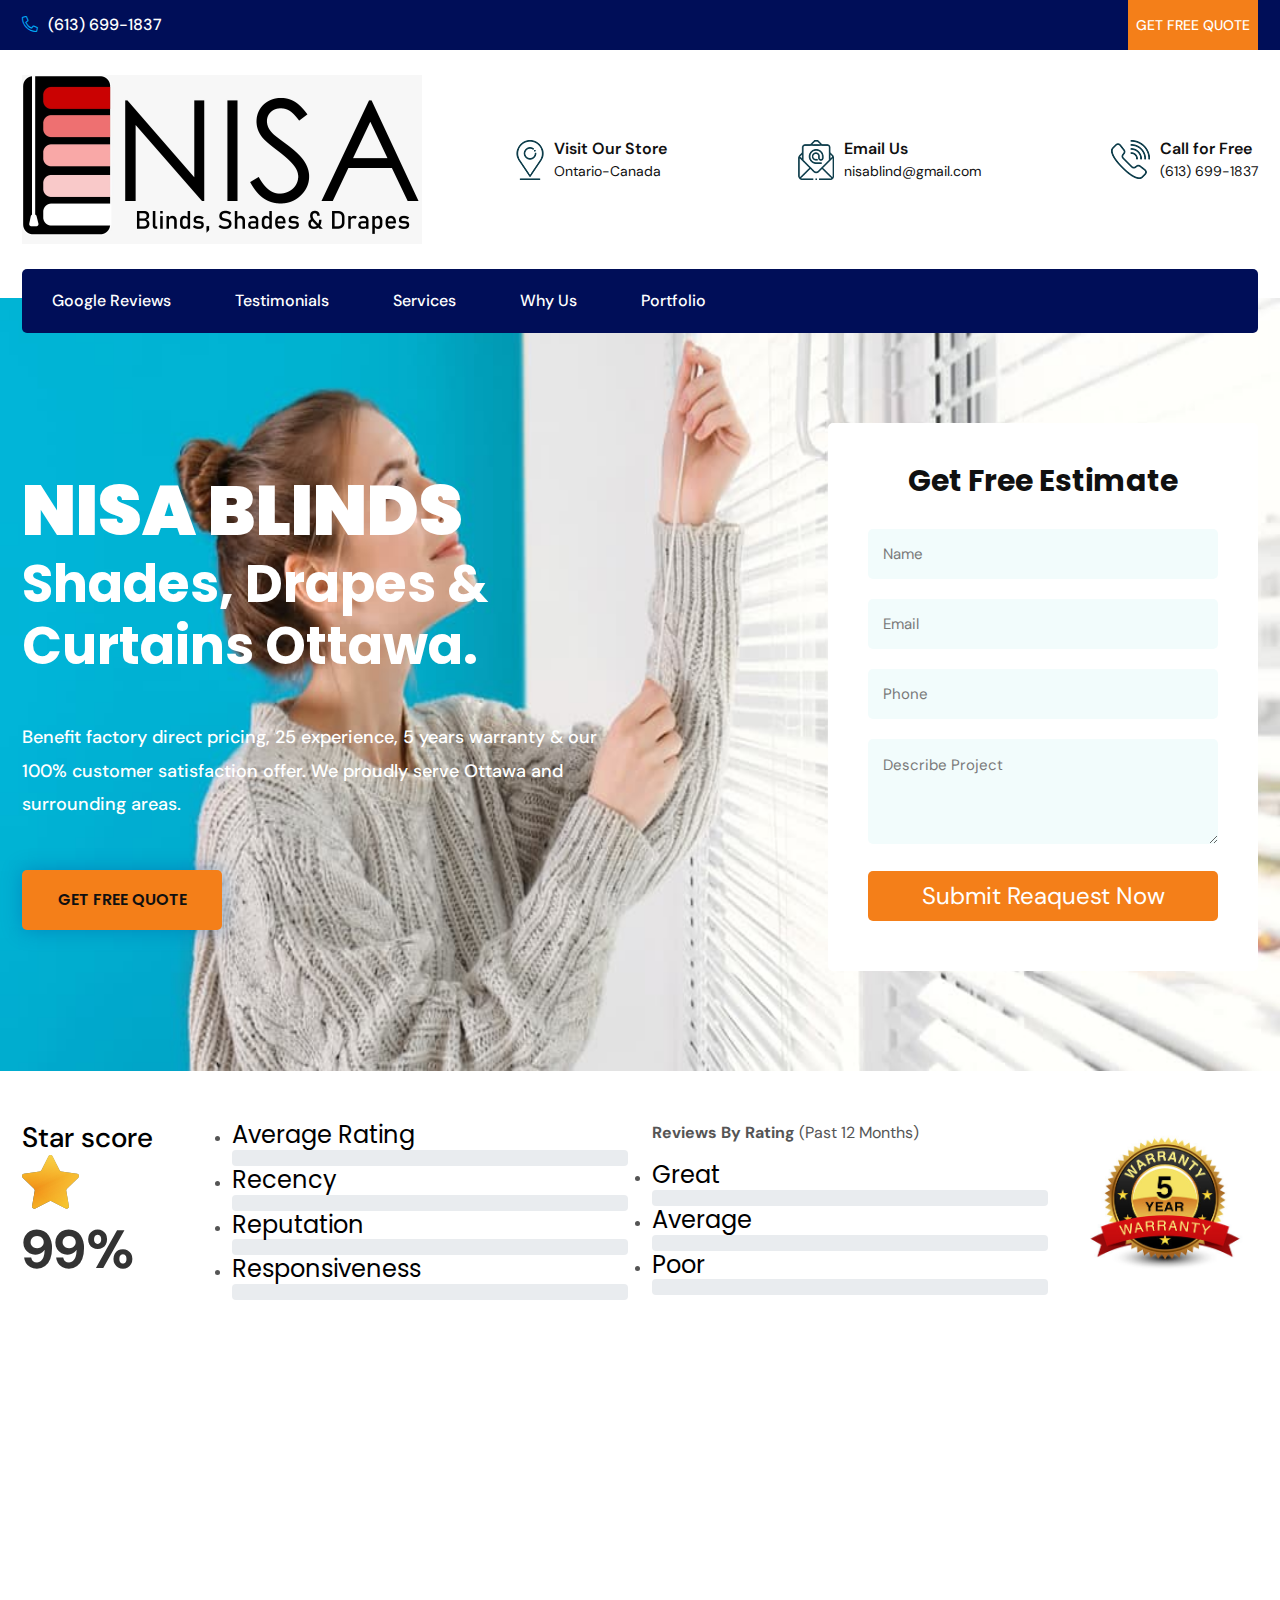
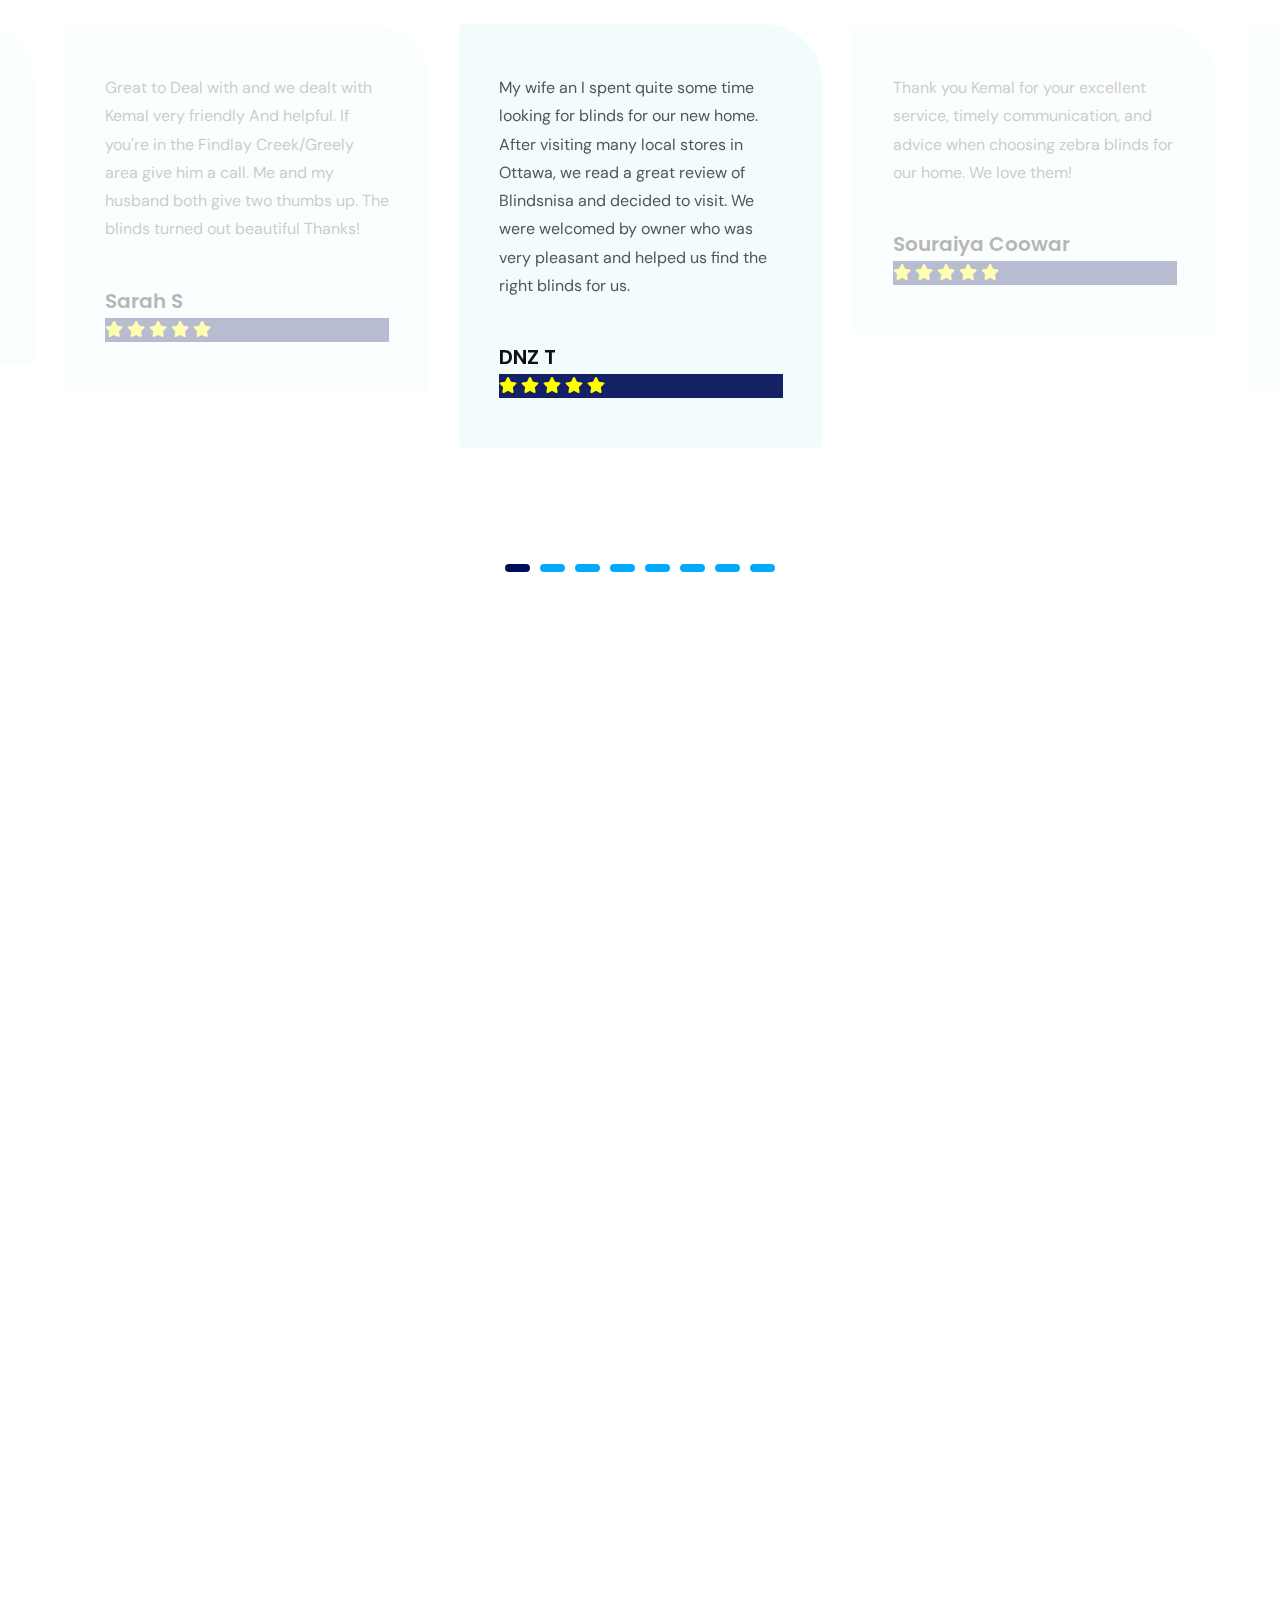
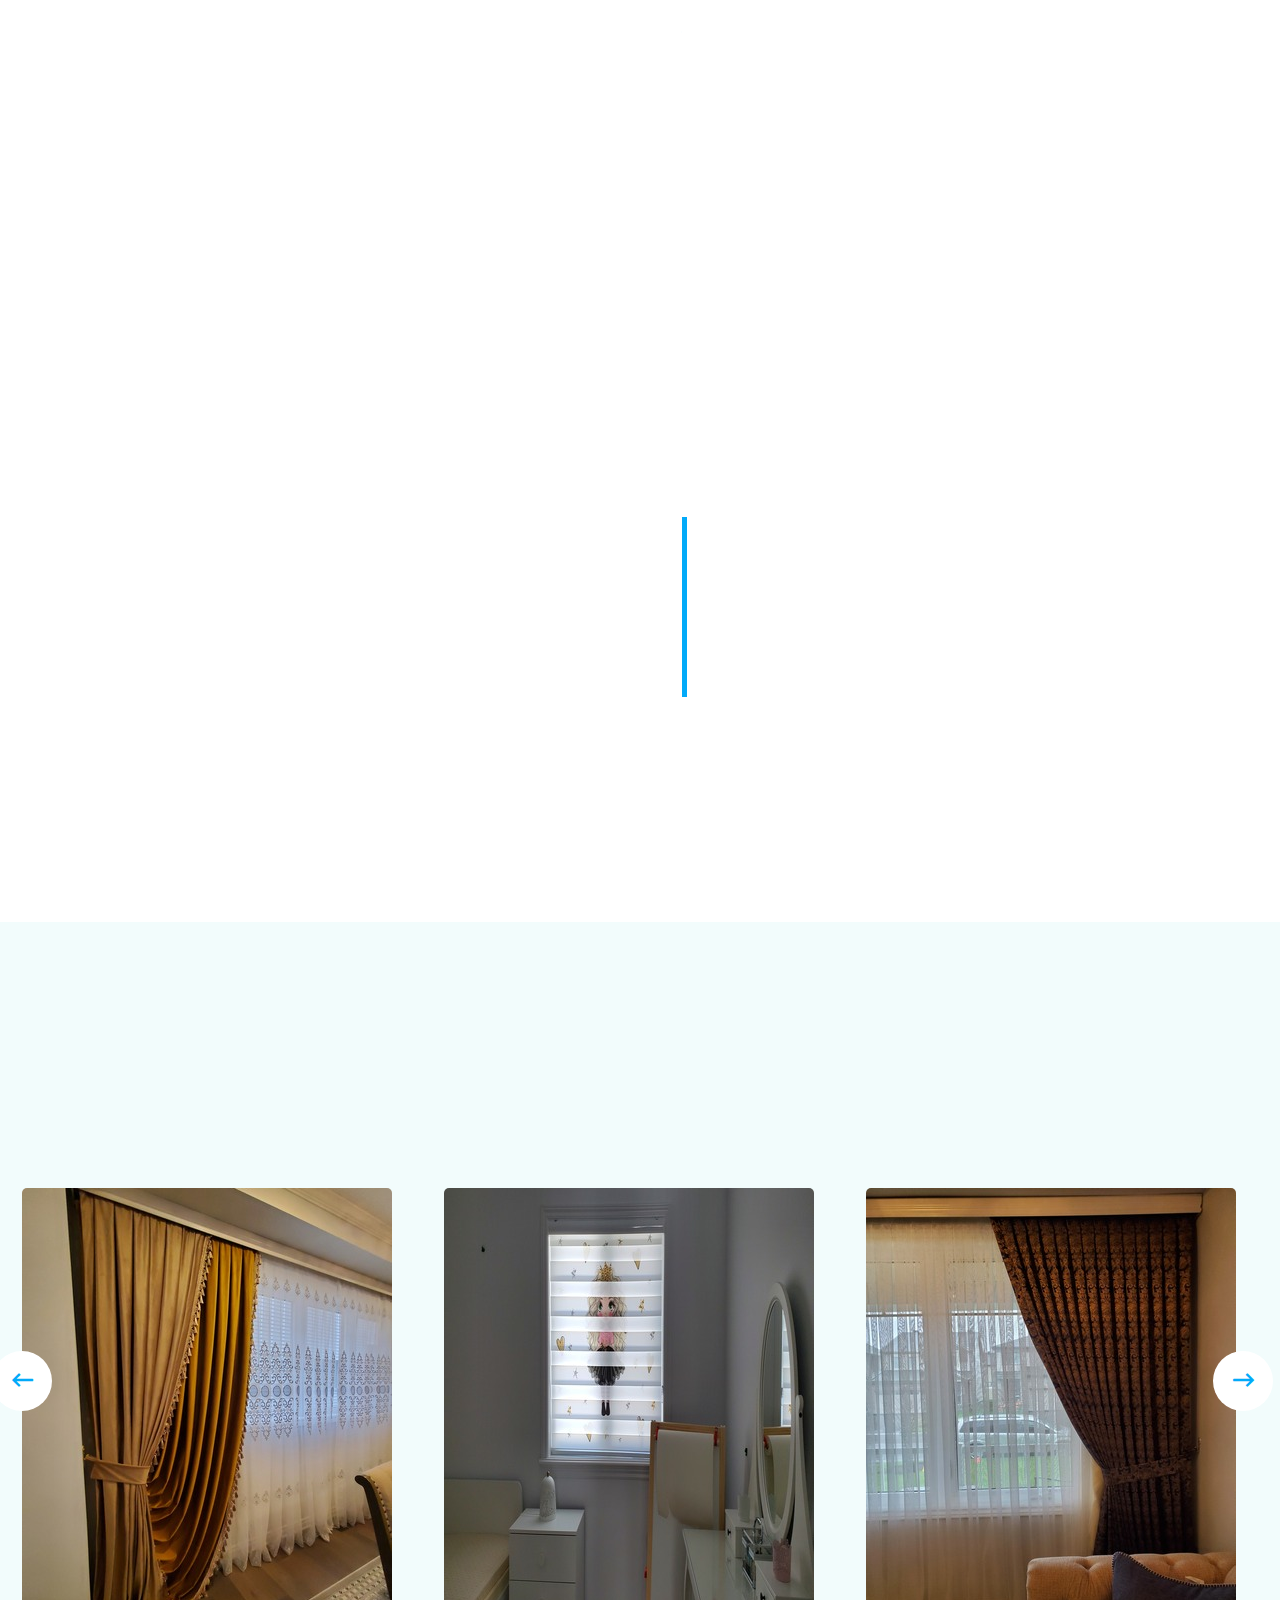
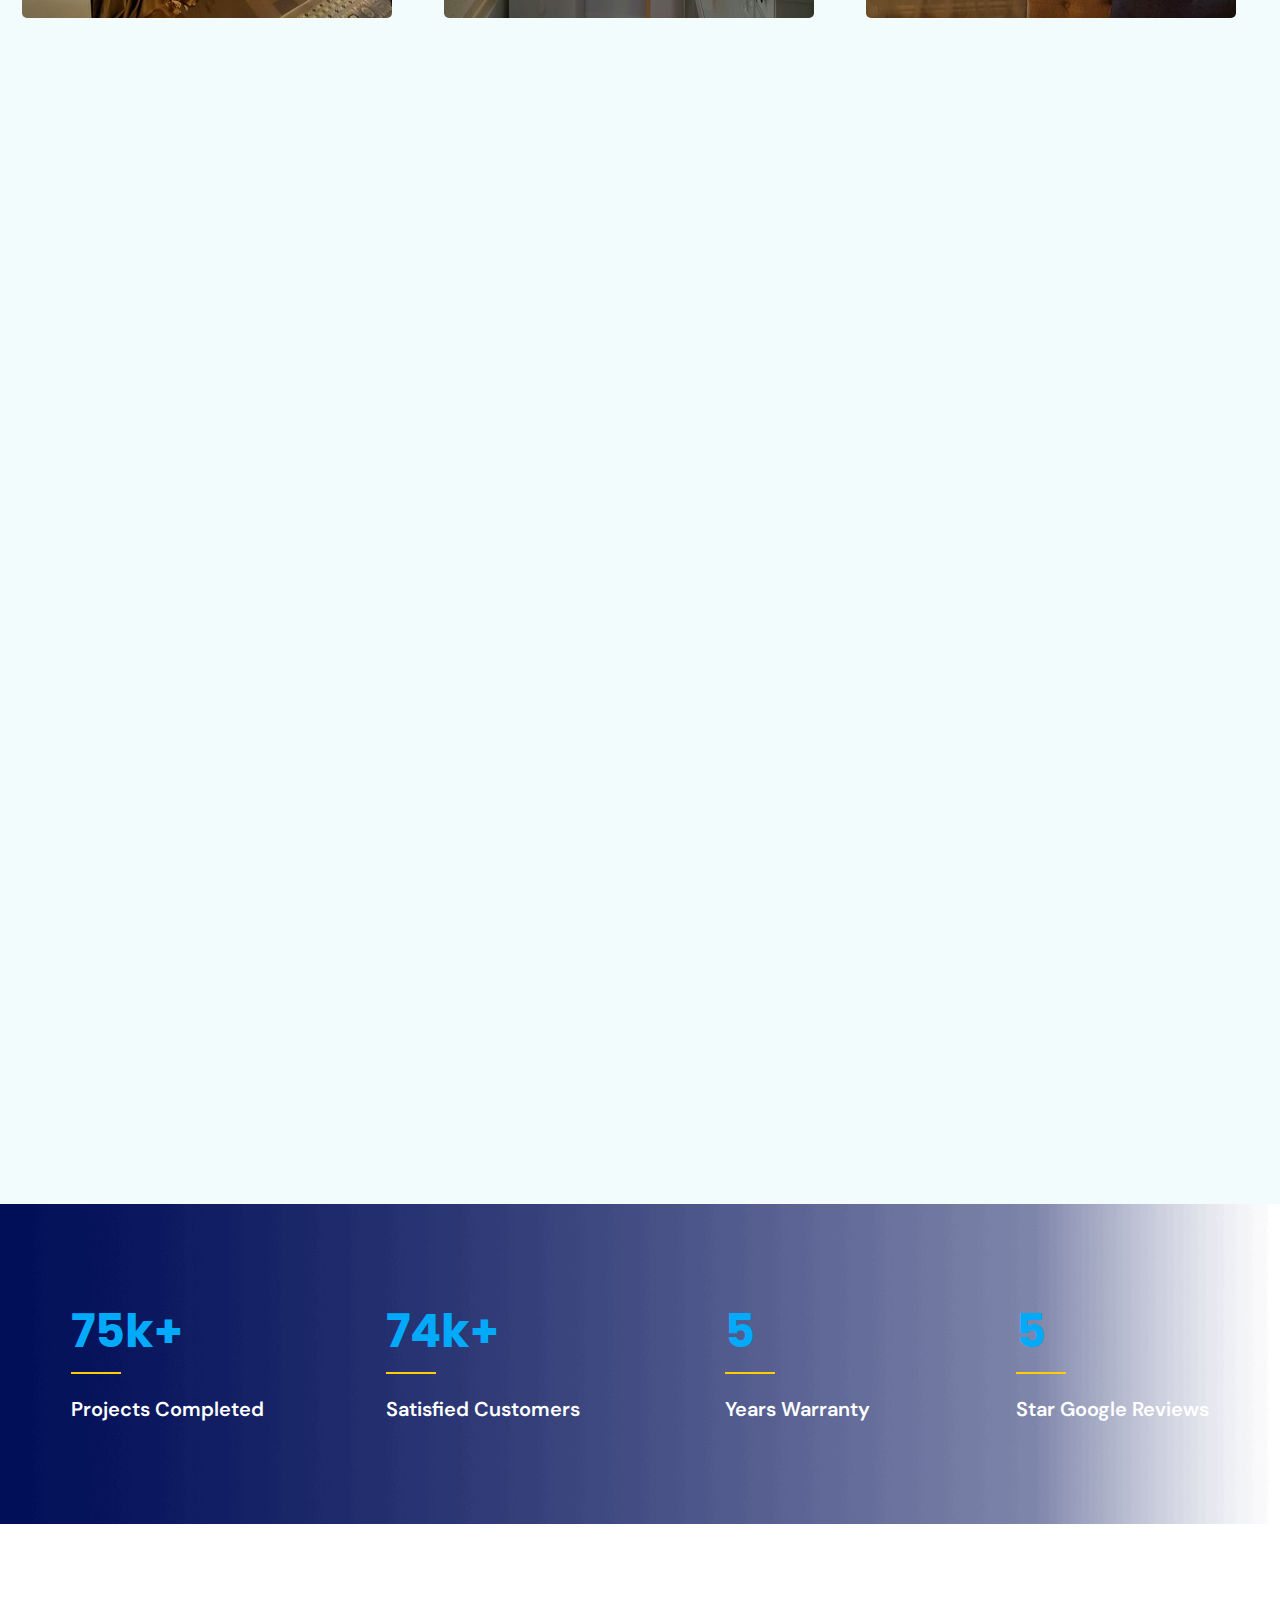
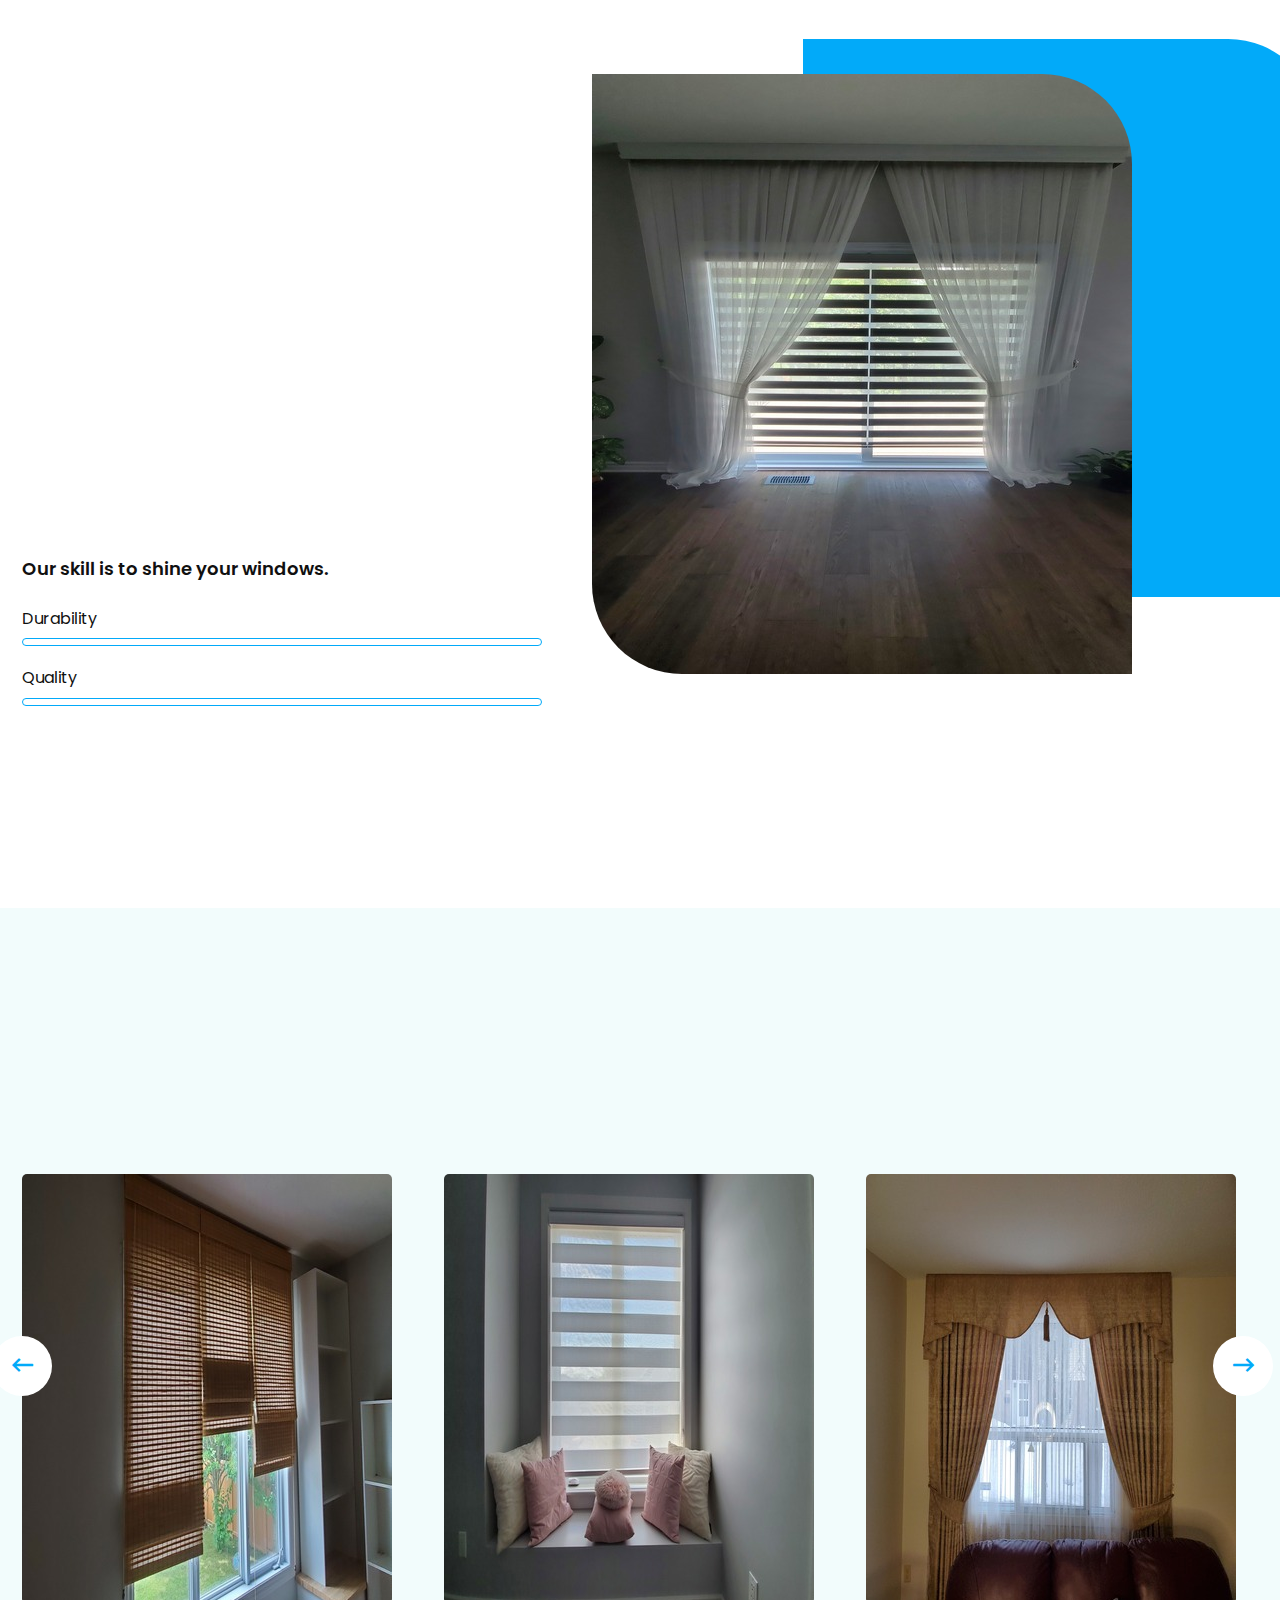
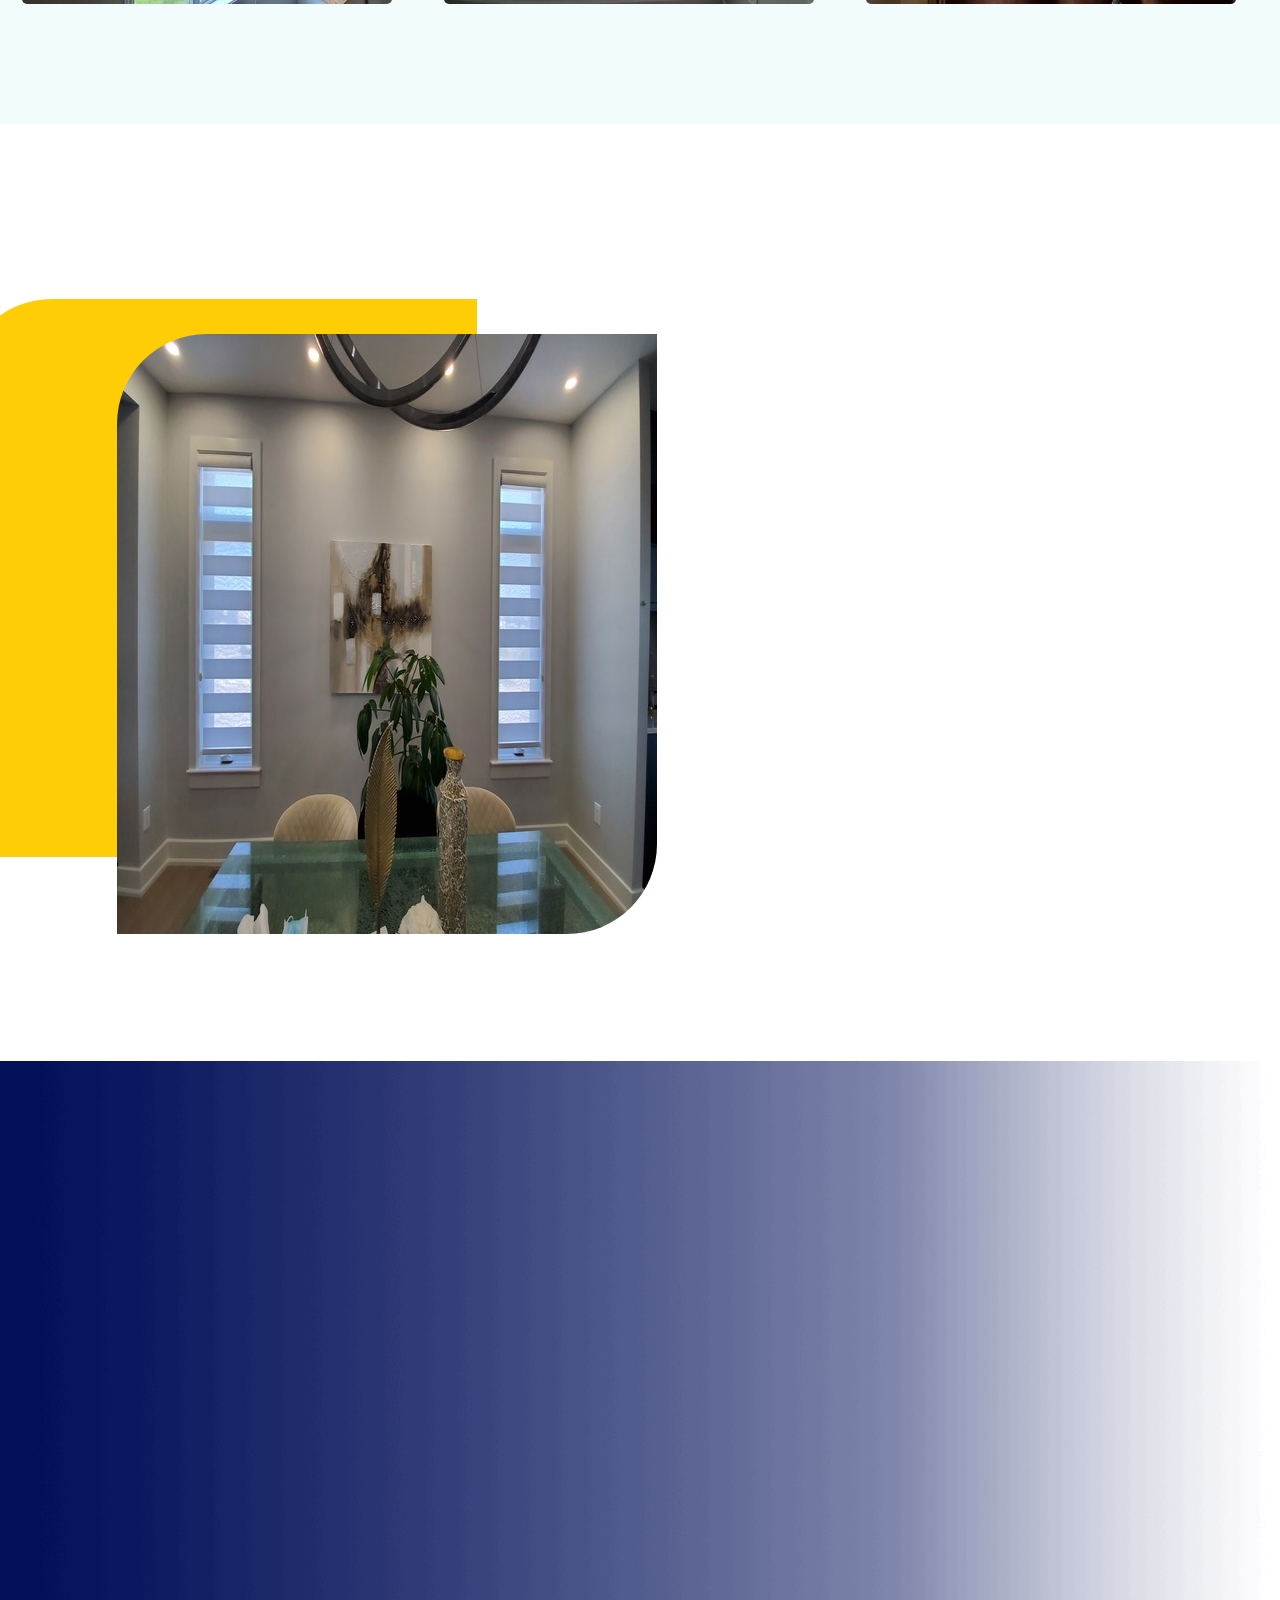
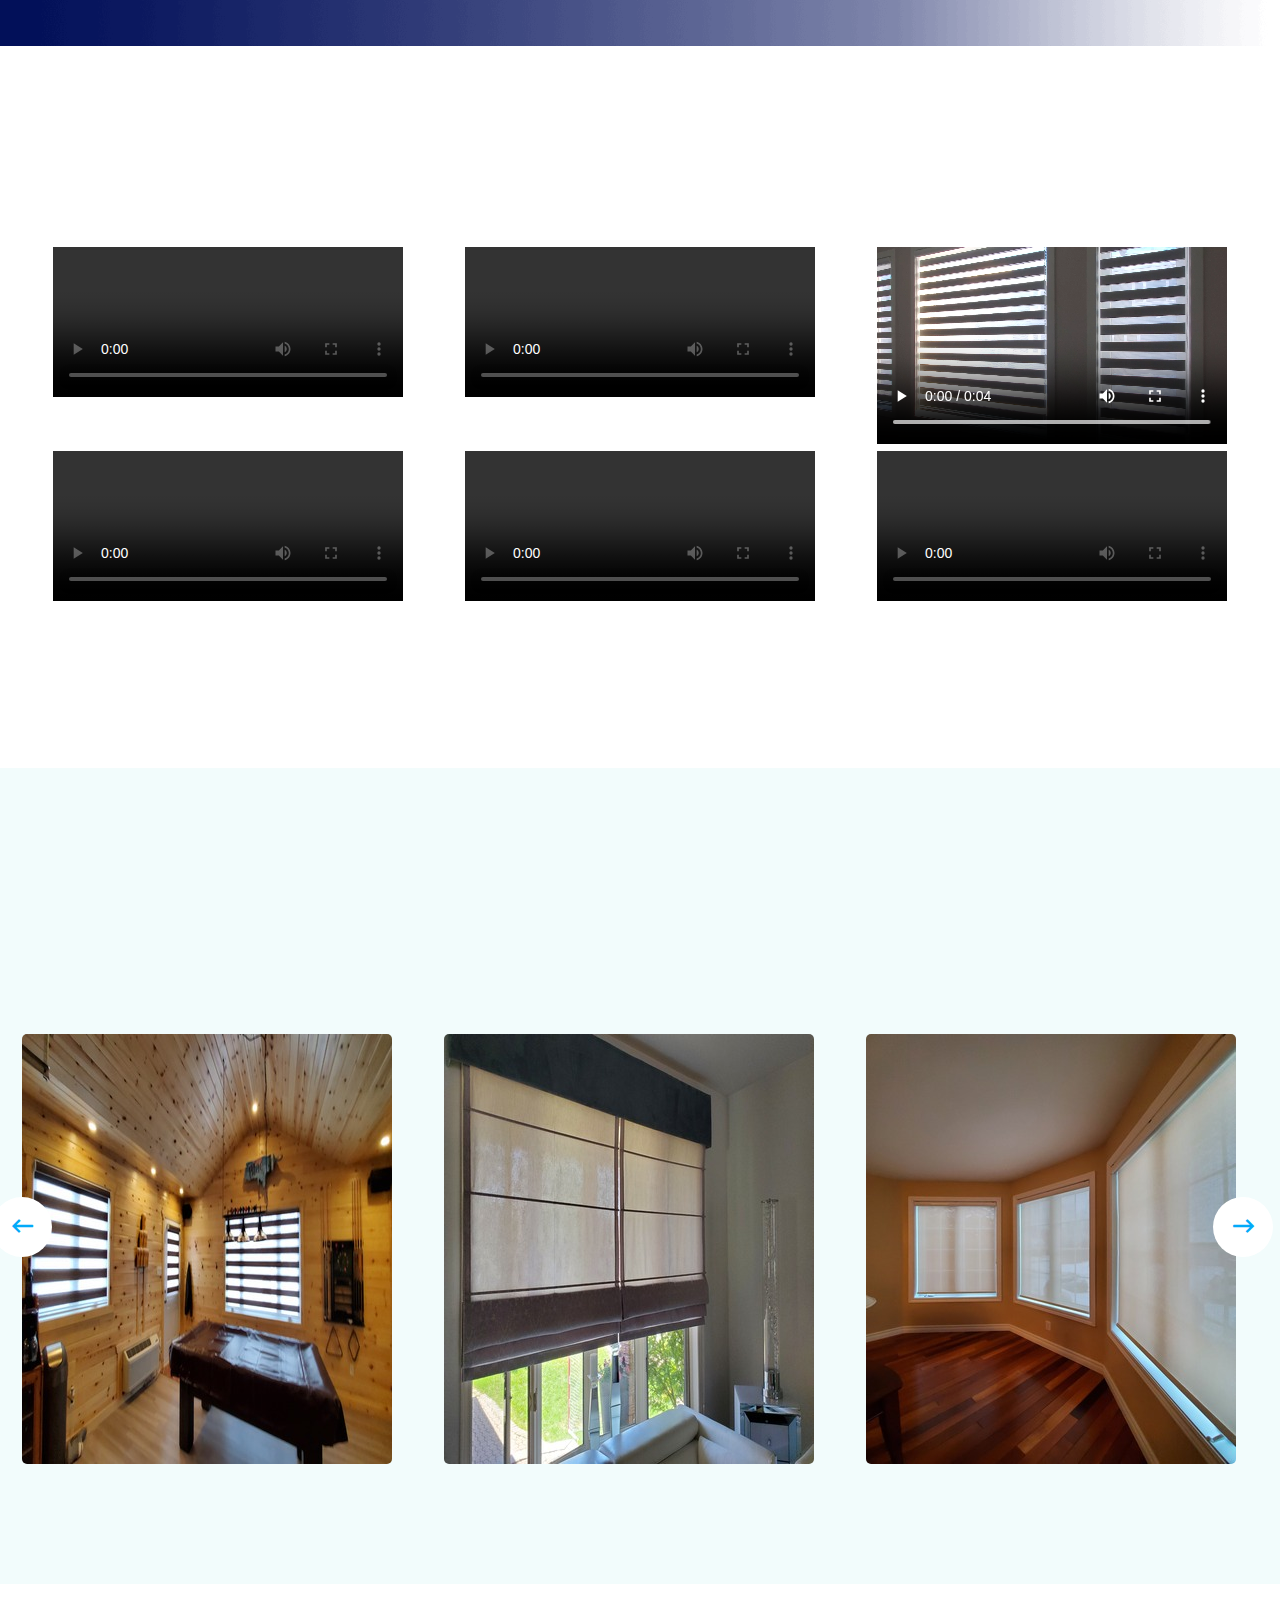
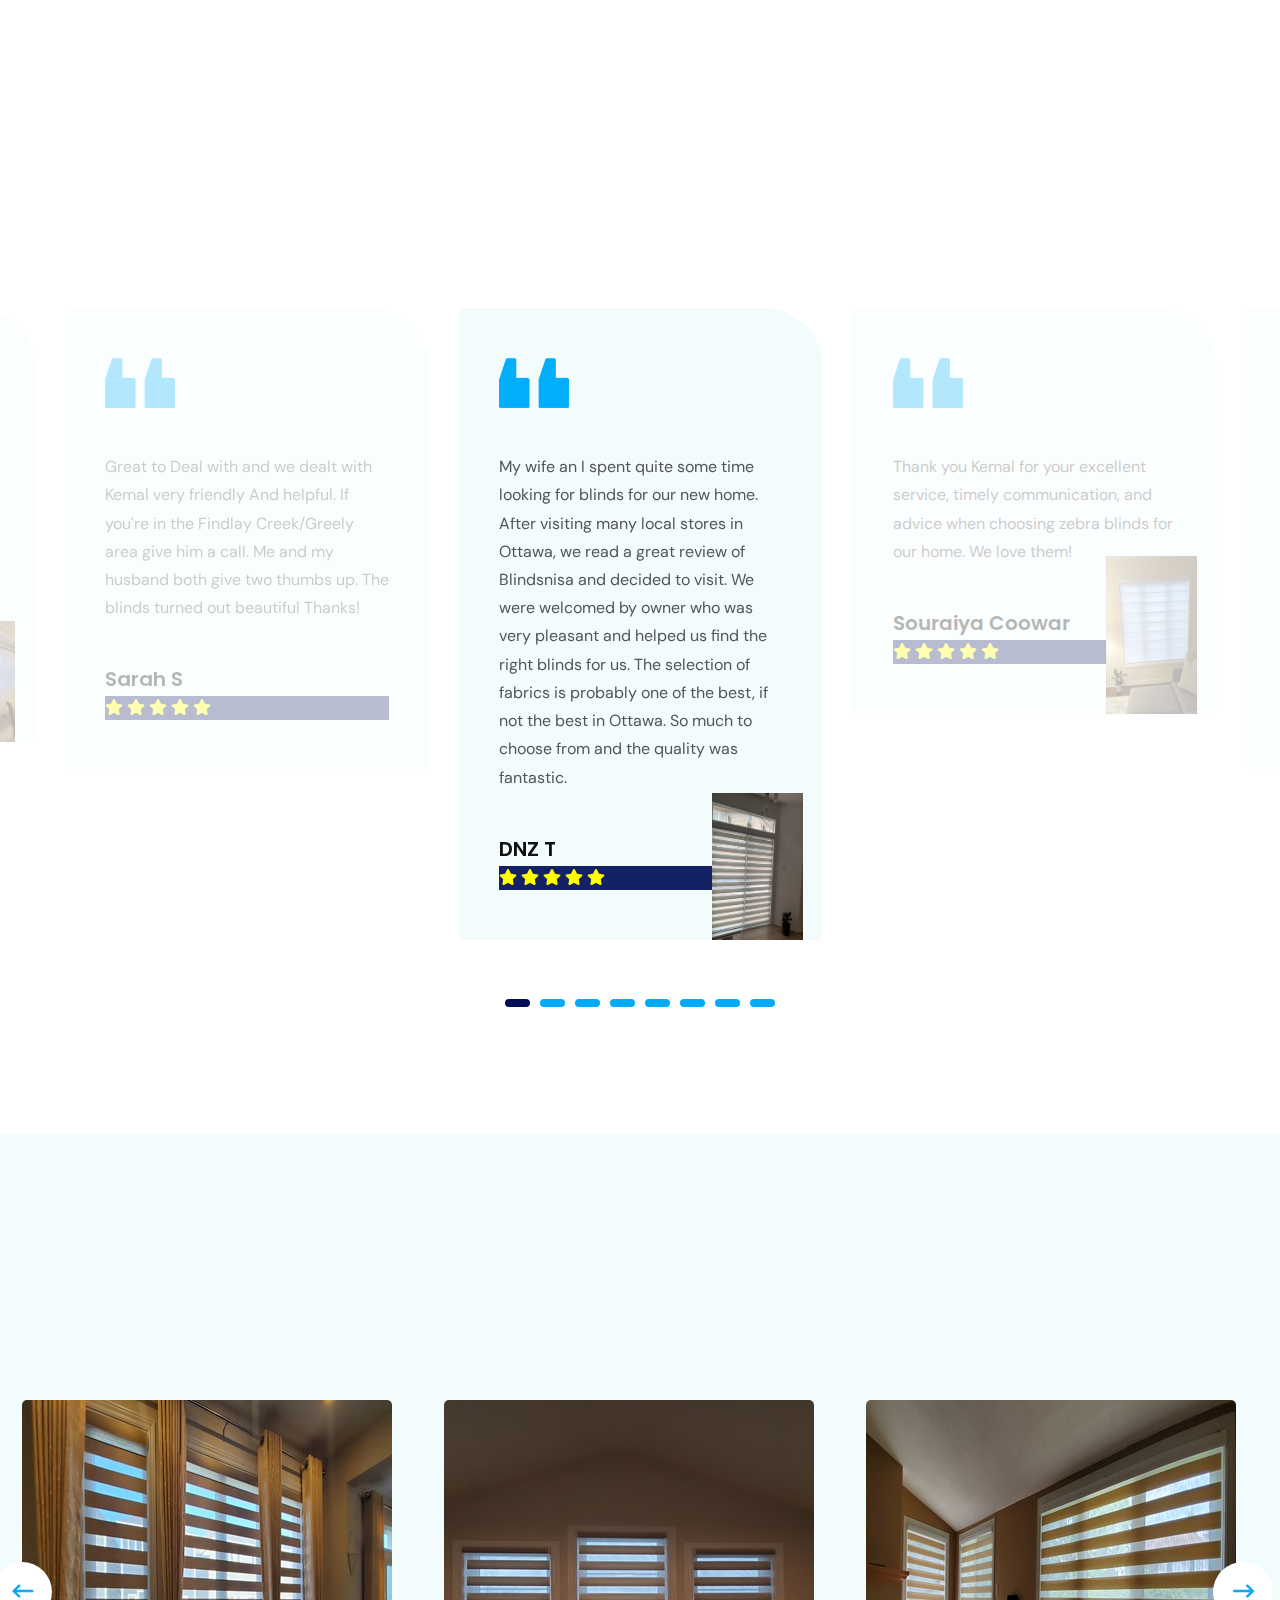
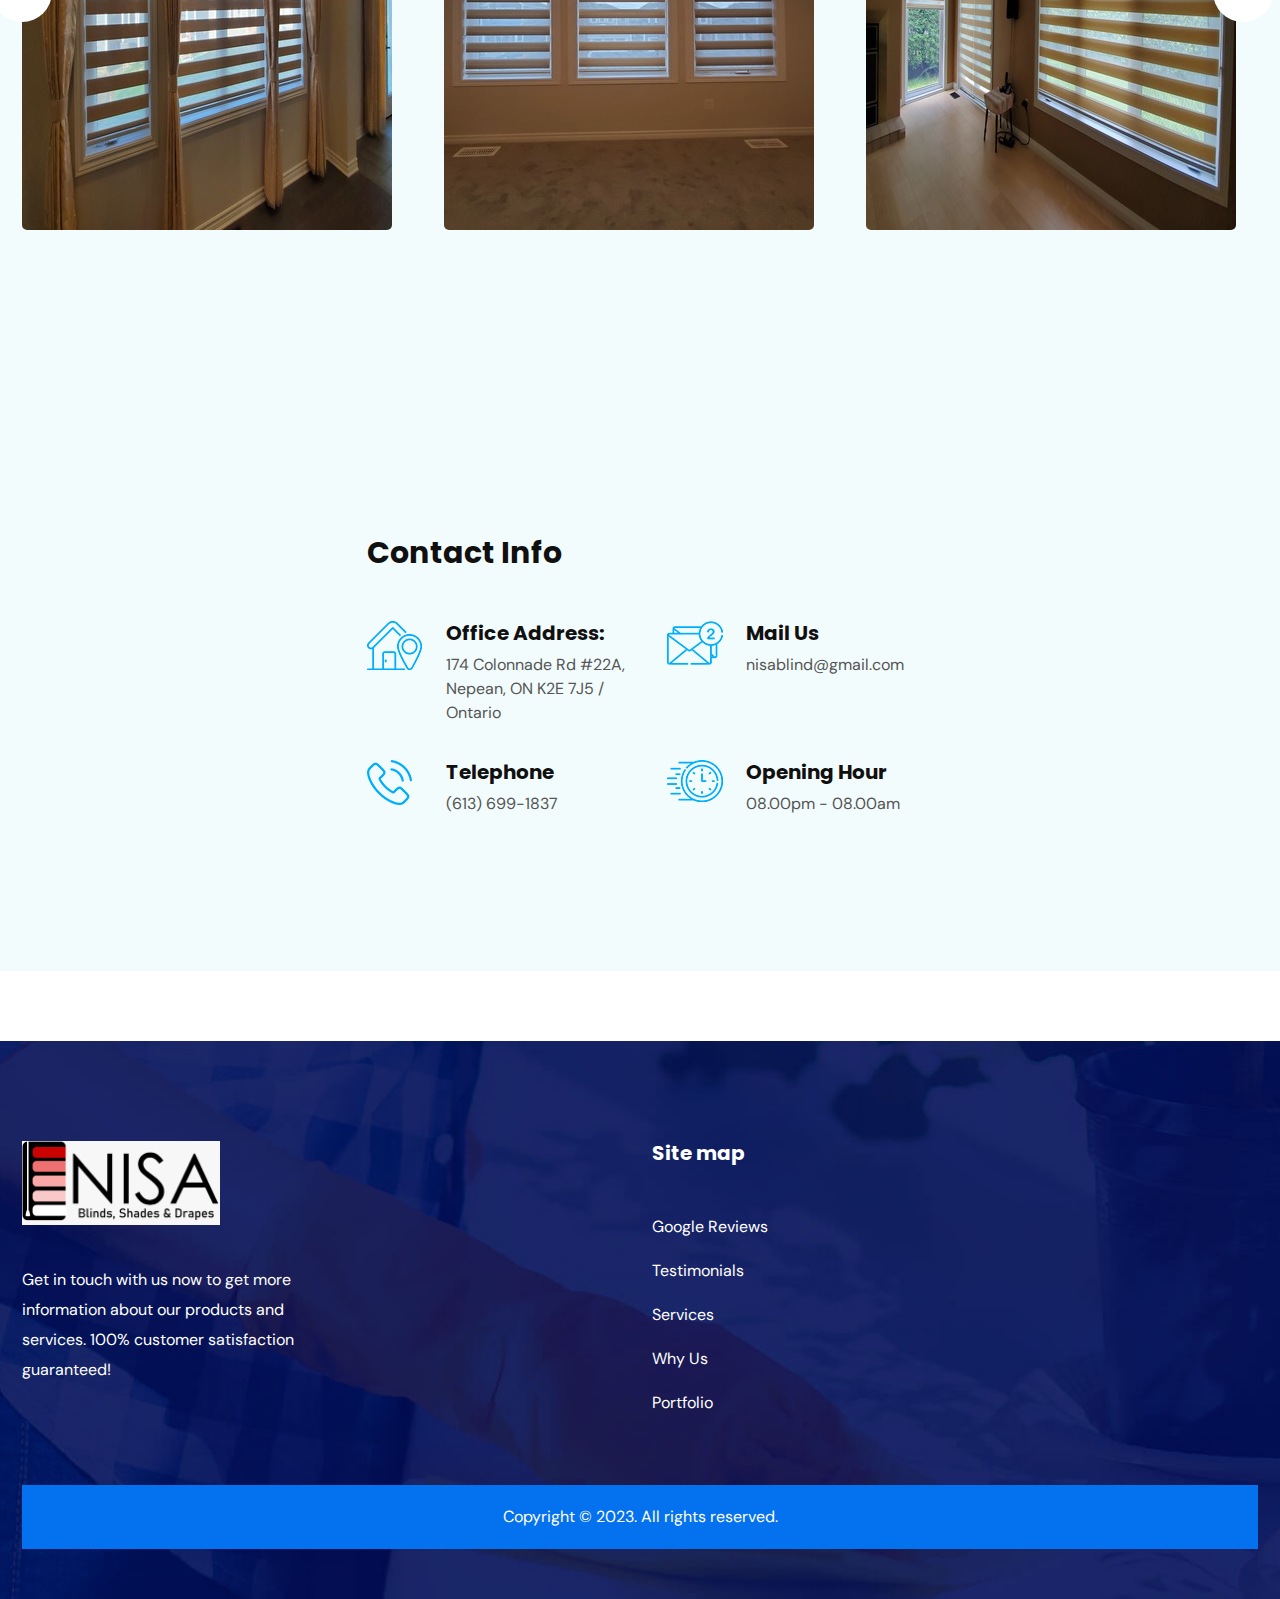
==== index.html @ 39527b79 "first commit" ====
<!DOCTYPE html>
<html lang="en">
  <head>
    <meta charset="UTF-8" />
    <title>Nisa Blinds</title>
    <meta name="nisablinds" content="nisablinds" />
    <meta
      name="keywords"
      content="	"
    />
    <meta name="author" content="nisablinds" />
    <link
      rel="shortcut icon"
      href="assets/img/logo/ficon.png"
      type="image/x-icon"
    />
    <!-- Mobile Specific Meta -->
    <meta name="viewport" content="width=device-width, initial-scale=1" />

    <link rel="stylesheet" href="assets/css/bootstrap.min.css" />
    <link rel="stylesheet" href="assets/css/fontawesome-all.css" />
    <link rel="stylesheet" href="assets/css/animate.css" />
    <link rel="stylesheet" href="assets/css/video.min.css" />
    <link rel="stylesheet" href="assets/css/slick.css" />
    <link rel="stylesheet" href="assets/css/slick-theme.css" />
    <link rel="stylesheet" href="assets/css/reset.css" />
    <link rel="stylesheet" href="assets/css/style.css" />

    <script type="text/javascript"
        src="https://cdn.jsdelivr.net/npm/@emailjs/browser@3/dist/email.min.js">
    </script>
    <script type="text/javascript">
      (function(){
      emailjs.init("AAQuPSQH9V4IueMlm");
        })();
    </script>

    <!--Start of Tawk.to Script-->
<script type="text/javascript">
  var Tawk_API=Tawk_API||{}, Tawk_LoadStart=new Date();
  (function(){
  var s1=document.createElement("script"),s0=document.getElementsByTagName("script")[0];
  s1.async=true;
  s1.src='https://embed.tawk.to/63dd4071c2f1ac1e20314737/1goc47fbc';
  s1.charset='UTF-8';
  s1.setAttribute('crossorigin','*');
  s0.parentNode.insertBefore(s1,s0);
  })();
  </script>
  <!--End of Tawk.to Script-->


  </head>
  <body>
    <div id="preloader"></div>
    <div class="up">
      <a href="#" class="scrollup text-center"
        ><i class="fas fa-chevron-up"></i
      ></a>
    </div>
    <!-- Start of header section
	============================================= -->
    <header id="clinox-header" class="clinox-header-section header-style-one">
      <div class="clinox-header-top-wrap">
        <div class="container">
          <div
            class="clinox-header-top-content d-flex align-items-center justify-content-between"
          >
            <div class="top-info ul-li">
              <ul>
                <li><i class="fal fa-phone-alt"></i>(613) 699-1837</li>
              </ul>
            </div>
            <div class="top-social-btn d-flex align-items-center">
              <div class="top-social ul-li"></div>
              <div class="top-btn">
                <a
                  class="d-flex justify-content-center align-items-center"
                  data-bs-toggle="modal"
                  data-bs-target="#exampleModal"
                  >GET FREE QUOTE</a
                >
              </div>
            </div>
          </div>
        </div>
      </div>
      <div class="clinox-header-logo-cta">
        <div class="container">
          <div class="clinox-header-logo-cta-content d-flex">
            <div class="brand-logo">
              <a href="#"><img src="assets/img/image/nisa.jpg" style="width: 25rem;" alt="" /></a>
            </div>
            <div class="header-cta-wrapper d-flex justify-content-between">
              <div
                class="header-info-item d-flex align-items-center position-relative"
              >
                <div class="hd-item-icon">
                  <img src="assets/img/icon/pin.png" alt="" />
                </div>
                <div class="hd-item-meta">
                  <label>Visit Our Store </label>
                  <span>Ontario-Canada</span>
                </div>
              </div>
              <div
                class="header-info-item d-flex align-items-center position-relative"
              >
                <div class="hd-item-icon">
                  <img src="assets/img/icon/mail.png" alt="" />
                </div>
                <div class="hd-item-meta">
                  <label>Email Us</label>
                  <span>nisablind@gmail.com</span>
                </div>
              </div>
              <div
                class="header-info-item d-flex align-items-center position-relative"
              >
                <div class="hd-item-icon">
                  <img src="assets/img/icon/call.png" alt="" />
                </div>
                <div class="hd-item-meta">
                  <label>Call for Free</label>
                  <span>(613) 699-1837</span>
                </div>
              </div>
            </div>
          </div>
        </div>
      </div>
      <div class="header-navigation-content-wrapper">
        <div class="container">
          <div
            class="header-navigation-content align-items-center d-flex justify-content-between"
          >
            <div class="sticky-brand-logo">
              <a href="#"><img src="assets/img/image/nisa.jpg" alt="" /></a>
            </div>
            <nav class="main-navigation clearfix ul-li">
              <ul id="main-nav" class="nav navbar-nav clearfix">
                <li><a href="#clinox-testimonial-2">Google Reviews</a></li>
                <li class="">
                  <a href="#clinox-testimonial-2">Testimonials</a>
                </li>
                <li class="">
                  <a href="#clinox-feature">Services</a>
                </li>
                <li class="">
                  <a href="#clinox-why-choose">Why Us</a>
                </li>
                <li class="">
                  <a href="#clinox-team">Portfolio</a>
                </li>
              </ul>
            </nav>
          </div>
        </div>
      </div>
      <div class="mobile_menu">
        <div class="mobile_menu_button open_mobile_menu">
          <i class="fal fa-bars"></i>
        </div>
        <div class="mobile_menu_wrap">
          <div class="mobile_menu_overlay open_mobile_menu"></div>
          <div class="mobile_menu_content">
            <div class="mobile_menu_close open_mobile_menu">
              <i class="fal fa-times"></i>
            </div>
            <div class="m-brand-logo">
              <a href="#"><img src="assets/img/image/nisa.jpg" alt="" /></a>
            </div>
            <nav class="mobile-main-navigation clearfix ul-li">
              <ul id="m-main-nav" class="nav navbar-nav clearfix">
                <li class="dropdown">
                  <a href="#clinox-testimonial-2">Google Reviews</a>
                </li>
                <li><a href="#clinox-testimonial-2">Testimonials</a></li>
                <li class="">
                  <a href="#clinox-feature">Services</a>
                </li>
                <li class="">
                  <a href="#clinox-why-choose">Why Us</a>
                </li>
                <li class="">
                  <a href="#clinox-team">Portfolio</a>
                </li>
              </ul>
            </nav>
          </div>
        </div>
        <!-- /Mobile-Menu -->
      </div>
    </header>
    <!-- Search PopUp -->
    <div class="search-popup">
      <button class="close-search style-two">
        <span class="fal fa-times"></span>
      </button>
      <button class="close-search"><span class="fa fa-arrow-up"></span></button>
      <form method="post" action="blog.html">
        <div class="form-group">
          <input
            type="search"
            name="search-field"
            value=""
            placeholder="Search Here"
            required=""
          />
          <button type="submit"><i class="fa fa-search"></i></button>
        </div>
      </form>
    </div>
    <!-- Off canvas Cart -->

    <!-- End of header section
	============================================= -->

    <!-- Start of Banner section
	============================================= -->
    <section
      id="clinox-banner"
      class="clinox-banner-section position-relative top-position"
      data-background=""
    >
      <div class="banner-shape position-absolute">
        <img src="assets/img/image/banner.jpg" alt="" />
      </div>
      <div class="container">
        <div class="banner-content position-relative">
          <div class="row align-items-center">
            <div class="col-lg-6">
              <div class="banner-text-wrapper" >
                <div class="clinox-section-title headline pera-content">
                  <span
                    class="sub-title wow fadeInUp"
                    data-wow-delay="400ms"
                    data-wow-duration="1500ms"
                  ></span>
                  <h1
                    class="wow fadeInUp"
                    data-wow-delay="0ms"
                    data-wow-duration="1500ms"
                  >
                    <strong class="text-uppercase" >Nisa Blinds</strong>
                    Shades, Drapes & Curtains Ottawa.
                  </h1>
                  <p
                    class="wow fadeInUp"
                    data-wow-delay="800ms"
                    data-wow-duration="1500ms"
                  >
                    Benefit factory direct pricing, 25 experience, 5 years
                    warranty & our 100% customer satisfaction offer. We proudly
                    serve Ottawa and surrounding areas.
                  </p>
                </div>
                <div
                  class="banner-btn-wrapper d-flex align-items-center wow fadeInUp"
                  data-wow-delay="1000ms"
                  data-wow-duration="1500ms"
                >
                  <div class="banner-btn">
                    <a
                      class="d-flex justify-content-center align-items-center"
                      data-bs-toggle="modal"
                      data-bs-target="#exampleModal"
                      ><span>GET FREE QUOTE</span></a
                    >
                  </div>
                </div>
              </div>
            </div>
            <div class="col-lg-6">
              <div
                class="banner-form-wrapper headline wow fadeInRight"
              
              >
                <h3>Get Free Estimate</h3>
                <form  id="contactForm" onsubmit="return sendMail()">
                  <input id="name" type="text" name="name" placeholder="Name" required />
                  <input
                    id="email"
                    type="text"
                    name="email"
                    placeholder="Email"
                    required
                  />
                  <input
                    id="phone"
                    type="text"
                    name="phone"
                    placeholder="Phone"
                    required
                  />
                  <textarea
                    id="message"
                    name="message"
                    placeholder="Describe Project"
                  ></textarea>
                  <button type="submit">Submit Reaquest Now</button>
                </form>
              </div>
            </div>
          </div>
        </div>
      </div>
    </section>
    <!-- End of Banner section
	============================================= -->

  <!-- Star Score -->
	<!-- ============================================= -->
  <section id="trust">
    <div class="container mt-50 ">
        <div class="section__content">
            <div class="row">
                <div class="star__score col-md-2">
                    <h3 class="score__title">Star score</h3>
                    <div class="score__block">
                        <div class="score__star">
                            <img width="57" height="54"
                                src="assets/img/icon/star__icon.svg"
                                alt=""
                               >
                        </div>
                        <div class="score__vale" style="font-weight: 800;
                        font-size: 54px;
                        color: #333"><span id="">99</span>%</div>
                    </div>
                </div>
                <div class="trust__list col-md-4 ">
                    <ul> 
                        <li>
                          <div class="skill-set-percent headline">
                            <h4>Average Rating </h4>
                            <div class="progress ">
                              <div class="progress-bar" data-percent="100"></div>
                            </div>
                          </div>
                        </li>
                        <li>
                          <div class="skill-set-percent headline">
                            <h4>Recency </h4>
                            <div class="progress">
                              <div class="progress-bar " data-percent="100"></div>
                            </div>
                          </div>
                        </li>
                        <li>
                            <div class="skill-set-percent headline">
                              <h4>Reputation </h4>
                              <div class="progress">
                                <div class="progress-bar " data-percent="100"></div>
                              </div>
                            </div>
                        </li>
                        <li>
                            <div class="skill-set-percent headline">
                              <h4>Responsiveness</h4>
                              <div class="progress">
                                <div class="progress-bar" data-percent="100"></div>
                              </div>
                            </div>
                        </li>
                    </ul>
                </div>
                <div class="trust__list col-md-4">
                    <div class="list__title">
                        <p><strong>Reviews By Rating</strong> (Past 12 Months)</p>
                    </div>
                    <ul>
                        <li>
                            <div class="skill-set-percent headline">
                              <h4>Great </h4>
                              <div class="progress">
                                <div class="progress-bar " data-percent="100"></div>
                              </div>
                            </div>
                        </li>
                        <li>
                            <div class="skill-set-percent headline">
                              <h4>Average</h4>
                              <div class="progress">
                                <div class="progress-bar " data-percent="20"></div>
                              </div>
                            </div>
                        </li>
                        <li>
                            <div class="skill-set-percent headline">
                              <h4>Poor </h4>
                              <div class="progress">
                                <div class="progress-bar " data-percent="2"></div>
                              </div>
                            </div>
                        </li>
                    </ul>
                </div>
                <div class="trust__verification col-md-2">
                    <img src="./assets/img/image/garnty.jpg" alt="">
                    
                </div>
            </div>
        </div>
</section>
  <!-- Star Score End -->
    <!-- Müşteri Yorumları  -->

    <!-- Start of Testimonial section
	============================================= -->
    <section id="clinox-testimonial-2" class="clinox-testimonial-section-2">
      <div
        class="clinox-section-title-2 text-center headline pera-content pr-text-in"
      >
        <h3 class="sub-title d-inline-block">
          <span class="pr-text-in_item1">
            <span class="pr-text-in_item2">
              <span class="pr-text-in_item3"> TESTIMONIALS </span>
            </span>
          </span>
        </h3>
        <h2>
          <span class="pr-text-in_item1">
            <span class="pr-text-in_item2">
              <span class="pr-text-in_item3">
                Read Reviews of Our Customers
              </span>
            </span>
          </span>
        </h2>
      </div>
      <div class="clinox-testimonial-content-2">
        <div class="clinox-testimonial-slider-2">
          <div class="slider-inner-item">
            <div class="testimonial-item-2">
              <div class="clinox-testimonial-item">
                <div class="inner-img-text-wrap position-relative">
                  <div class="inner-icon-text">
                    <div class="inner-text headline pera-content">
                      <p>
                        My wife an I spent quite some time looking for blinds for our new home. After visiting many local stores in Ottawa, we read a great review of Blindsnisa and decided to visit. We were welcomed by owner who was very pleasant and helped us find the right blinds for us.
                      </p>
                      <h3>DNZ T</h3>
                      <div class="star-icon ul-li">
                        <ul style="color: yellow; background: #142164;">
                          <li><i class="fas fa-star"></i></li>
                          <li><i class="fas fa-star"></i></li>
                          <li><i class="fas fa-star"></i></li>
                          <li><i class="fas fa-star"></i></li>
                          <li><i class="fas fa-star"></i></li>
                        </ul>
                      </div>
                    </div>
                  </div>
                </div>
              </div>
            </div>
          </div>
          <div class="slider-inner-item">
            <div class="testimonial-item-2">
              <div class="clinox-testimonial-item">
                <div class="inner-img-text-wrap position-relative">
                  <div class="inner-icon-text">
                    <div class="inner-text headline pera-content">
                      <p>
                        Thank you Kemal for your excellent service, timely communication, and advice when choosing zebra 
                        blinds for our home. We love them!
                      </p>
                      <h3>Souraiya Coowar</h3>
                      <div class="star-icon ul-li">
                        <ul style="color: yellow; background: #142164;">
                          <li><i class="fas fa-star"></i></li>
                          <li><i class="fas fa-star"></i></li>
                          <li><i class="fas fa-star"></i></li>
                          <li><i class="fas fa-star"></i></li>
                          <li><i class="fas fa-star"></i></li>
                        </ul>
                      </div>
                    </div>
                  </div>
                </div>
              </div>
            </div>
          </div>
          <div class="slider-inner-item">
            <div class="testimonial-item-2">
              <div class="clinox-testimonial-item">
                <div class="inner-img-text-wrap position-relative">
                  <div class="inner-icon-text">
                    <div class="inner-text headline pera-content">
                      <p>
                        Amazing service very polite very comfortable talking with them great price I recommend you go with this company and I am very happy with the curtains thank you Kemal and your father
                      </p>
                      <h3>Huda Alsabbagh</h3>
                      <div class="star-icon ul-li">
                        <ul style="color: yellow; background: #142164;">
                          <li><i class="fas fa-star"></i></li>
                          <li><i class="fas fa-star"></i></li>
                          <li><i class="fas fa-star"></i></li>
                          <li><i class="fas fa-star"></i></li>
                          <li><i class="fas fa-star"></i></li>
                        </ul>
                      </div>
                    </div>
                  </div>
                </div>
              </div>
            </div>
          </div>
          <div class="slider-inner-item">
            <div class="testimonial-item-2">
              <div class="clinox-testimonial-item">
                <div class="inner-img-text-wrap position-relative">
                  <div class="inner-icon-text">
                    <div class="inner-text headline pera-content">
                      <p>
                        Blindsnisa installed zebra coverings in our bedrooms and kitchen. We are quite happy with Ahmet and Kemal's professionalism. We definitely recommend them for their prompt and good service. Our windows look beautiful now.
                      </p>
                      <h3>Nizar Hammad</h3>
                      <div class="star-icon ul-li">
                        <ul style="color: yellow; background: #142164;">
                          <li><i class="fas fa-star"></i></li>
                          <li><i class="fas fa-star"></i></li>
                          <li><i class="fas fa-star"></i></li>
                          <li><i class="fas fa-star"></i></li>
                          <li><i class="fas fa-star"></i></li>
                        </ul>
                      </div>
                    </div>
                  </div>
                </div>
              </div>
            </div>
          </div>
          <div class="slider-inner-item">
            <div class="testimonial-item-2">
              <div class="clinox-testimonial-item">
                <div class="inner-img-text-wrap position-relative">
                  <div class="inner-icon-text">
                    <div class="inner-text headline pera-content">
                      <p>
                        Service was excellent and the employees were friendly. Our blinds just fit our windows. We are glad to be a customer of Blinds Nisa. Thank you.
                      </p>
                      <h3>Seckin Ergun</h3>
                      <div class="star-icon ul-li">
                        <ul style="color: yellow; background: #142164;">
                          <li><i class="fas fa-star"></i></li>
                          <li><i class="fas fa-star"></i></li>
                          <li><i class="fas fa-star"></i></li>
                          <li><i class="fas fa-star"></i></li>
                          <li><i class="fas fa-star"></i></li>
                        </ul>
                      </div>
                    </div>
                  </div>
                </div>
              </div>
            </div>
          </div>
          <div class="slider-inner-item">
            <div class="testimonial-item-2">
              <div class="clinox-testimonial-item">
                <div class="inner-img-text-wrap position-relative">
                  <div class="inner-icon-text">
                    <div class="inner-text headline pera-content">
                      <p>
                        The owner is very pleasant and friendly. Explained us everything in detail about the blinds depending on our requirements and gave a very good price and the quality of the product is also amazing. Would appreciate that they replaced one our blinds that was damaged during shipping and were prompt enough to let us know of the change process.
                      </p>
                      <h3>Abhinav kumar</h3>
                      <div class="star-icon ul-li">
                        <ul style="color: yellow; background: #142164;">
                          <li><i class="fas fa-star"></i></li>
                          <li><i class="fas fa-star"></i></li>
                          <li><i class="fas fa-star"></i></li>
                          <li><i class="fas fa-star"></i></li>
                          <li><i class="fas fa-star"></i></li>
                        </ul>
                      </div>
                    </div>
                  </div>
                </div>
              </div>
            </div>
          </div>
          <div class="slider-inner-item">
            <div class="testimonial-item-2">
              <div class="clinox-testimonial-item">
                <div class="inner-img-text-wrap position-relative">
                  <div class="inner-icon-text">
                    <div class="inner-text headline pera-content">
                      <p>
                        I highly recommend Blindsinsa .. they work is amazing and they are very nice guys. Every thing was perfect and very nice blind curtain. Thank you Mr.Kemal and His Dad.
                      </p>
                      <h3>Raheem A</h3>
                      <div class="star-icon ul-li">
                        <ul style="color: yellow; background: #142164;">
                          <li><i class="fas fa-star"></i></li>
                          <li><i class="fas fa-star"></i></li>
                          <li><i class="fas fa-star"></i></li>
                          <li><i class="fas fa-star"></i></li>
                          <li><i class="fas fa-star"></i></li>
                        </ul>
                      </div>
                    </div>
                  </div>
                </div>
              </div>
            </div>
          </div>
          <div class="slider-inner-item">
            <div class="testimonial-item-2">
              <div class="clinox-testimonial-item">
                <div class="inner-img-text-wrap position-relative">
                  <div class="inner-icon-text">
                    <div class="inner-text headline pera-content">
                      <p>
                        Great to Deal with and we dealt with Kemal very friendly And helpful. If you're in the Findlay Creek/Greely area give him a call. Me and my husband both give two thumbs up. The blinds turned out beautiful Thanks!
                      </p>
                      <h3>Sarah S</h3>
                      <div class="star-icon ul-li">
                        <ul style="color: yellow; background: #142164;">
                          <li><i class="fas fa-star"></i></li>
                          <li><i class="fas fa-star"></i></li>
                          <li><i class="fas fa-star"></i></li>
                          <li><i class="fas fa-star"></i></li>
                          <li><i class="fas fa-star"></i></li>
                        </ul>
                      </div>
                    </div>
                  </div>
                </div>
              </div>
            </div>
          </div>
        </div>
      </div>
    </section>
    <!-- End of Testimonial section
	============================================= -->
    <!-- Müşteri Yorumları End  -->

    <!-- Button -->

    <section>
      <div
        class="banner-btn-wrapper mt-100 d-flex justify-content-center align-items-center wow fadeInUp"
        data-wow-delay="1000ms"
        data-wow-duration="1500ms"
      >
        <div class="banner-btn">
          <a class="d-flex justify-content-center align-items-center"  data-bs-toggle="modal"
          data-bs-target="#exampleModal"
            ><span>GET FREE QUOTE</span></a
          >
        </div>
      </div>
    </section>
    <!-- Button -->

    <!-- Start of Feature section
	============================================= -->
    <section id="clinox-feature" class="clinox-feature-section">
      <div class="container">
        <div class="clinox-feature-content">
          <div class="row justify-content-center">
            <div
              class="col-lg-4 col-md-6 wow fadeInUp"
              data-wow-delay="200ms"
              data-wow-duration="1500ms"
            >
              <div
                class="clinox-feature-inner-item text-center position-relative"
              >
                <div
                  class="inner-icon d-flex justify-content-center align-items-center"
                >
                  <span class="line-shape position-absolute"></span>
                  <img src="assets/img/icon/ic1.png" alt="" />
                </div>
                <div class="inner-text headline pera-content">
                  <h3>Durable Materials</h3>
                  <p>
                    Polyester, PVC, wood or cotton. We take care to work with
                    certified and reliable raw material producers in each
                    product type. In this way, we offer our customers products
                    that can last longer with peace of mind.We use raw materials that are quality-tested millions of times.
                  </p>
                </div>
              </div>
            </div>
            <div
              class="col-lg-4 col-md-6 wow fadeInUp"
              data-wow-delay="400ms"
              data-wow-duration="1500ms"
            >
              <div
                class="clinox-feature-inner-item text-center position-relative"
              >
                <div
                  class="inner-icon d-flex justify-content-center align-items-center"
                >
                  <span class="line-shape position-absolute"></span>
                  <img src="assets/img/icon/ic2.png" alt="" />
                </div>
                <div class="inner-text headline pera-content">
                  <h3>Factory Direct Pricing</h3>
                  <p>
                    We manufacture blinds for more than 20 years. By purchasing
                    blinds with factory direct pricing, you can enjoy a variety
                    of benefits that can save you money and improve the overall
                    value of your investment. No middleman, no dealer, no third party retailer.
                  </p>
                </div>
              </div>
            </div>
            <div
              class="col-lg-4 col-md-6 wow fadeInUp"
              data-wow-delay="0ms"
              data-wow-duration="1500ms"
            >
              <div
                class="clinox-feature-inner-item text-center position-relative"
              >
                <div
                  class="inner-icon d-flex justify-content-center align-items-center"
                >
                  <span class="line-shape position-absolute"></span>
                  <img src="assets/img/icon/ic3.png" alt="" />
                </div>
                <div class="inner-text headline pera-content">
                  <h3>Premium Installation</h3>
                  <p>
                    At Blinds & Shades, we understand the importance of a
                    seamless installation experience. That's why we offer
                    premium quality installation services to our customers. Our
                    skilled technicians will ensure your window coverings are
                    installed with precision and care.
                  </p>
                </div>
              </div>
            </div>
          </div>
        </div>
      </div>
    </section>
    <!-- End of Feature section
	============================================= -->

    <!-- Start of About section
	============================================= -->
    <section id="clinox-about" class="clinox-about-section">
      <div class="container">
        <div class="clinox-about-content">
          <div class="row">
            <div
              class="col-lg-6 wow fadeInLeft"
              data-wow-delay="400ms"
              data-wow-duration="1500ms"
            >
              <div class="clinox-about-img-wrapper position-relative">
                <div class="clinox-about-img1">
                  <img src="assets/img/image/1988.jpg" alt="" />
                </div>
                <div
                  class="about-exp position-absolute headline d-flex align-items-center justify-content-center"
                >
                  <h3>25</h3>
                  <span>Years of Experience</span>
                </div>
              </div>
            </div>
            <div class="col-lg-6">
              <div class="clinox-about-text-wrap">
                <div
                  class="clinox-section-title headline pera-content pr-text-in"
                >
                  <h3 class="sub-title d-inline-block">
                    <span class="pr-text-in_item1">
                      <span class="pr-text-in_item2">
                        <span class="pr-text-in_item3"> About </span>
                      </span>
                    </span>
                  </h3>
                  <h2>
                    <span class="pr-text-in_item1">
                      <span class="pr-text-in_item2">
                        <span class="pr-text-in_item3">
                          Most Experienced Blinds, Shades, Drapes & Curtains
                          Company <b>Since 1998.</b>
                        </span>
                      </span>
                    </span>
                  </h2>
                  <p
                    class="wow fadeInUp"
                    data-wow-delay="400ms"
                    data-wow-duration="1500ms"
                  >
                    Nisa Blinds has been a leading manufacturer of premium
                    quality blinds and curtains since 1998. With over two
                    decades of experience in Europe, we have honed our skills in
                    creating stunning window coverings that enhance the look and
                    feel of any room. Trust Nisa Blinds for your next window
                    upgrade and experience the difference that comes with years
                    of expertise and craftsmanship.
                  </p>
                </div>
                <div class="about-feature-wrapper">
                  <div class="about-feature-item-wrap position-relative">
                    <div
                      class="about-feature-item d-flex align-items-center wow fadeInUp"
                      data-wow-delay="400ms"
                      data-wow-duration="1500ms"
                    >
                      <div
                        class="about-ft-icon d-flex justify-content-center align-items-center"
                      >
                        <img src="assets/img/icon/ic4.png" alt="" />
                      </div>
                      <div class="about-ft-text headline">
                        <h3>Residential Window Coverings</h3>
                      </div>
                    </div>
                    <div
                      class="about-feature-item d-flex align-items-center wow fadeInUp"
                      data-wow-delay="0ms"
                      data-wow-duration="1500ms"
                    >
                      <div
                        class="about-ft-icon d-flex justify-content-center align-items-center"
                      >
                        <img src="assets/img/icon/ic5.png" alt="" />
                      </div>
                      <div class="about-ft-text headline">
                        <h3>Commercial Window Coverings</h3>
                      </div>
                    </div>
                  </div>
                </div>
              </div>
            </div>
          </div>
        </div>
      </div>
    </section>
    <!-- End of About section
	============================================= -->


  <section>
    <div
                    class="clinox-btn wow flipInX"
                    data-wow-delay="400ms"
                    data-wow-duration="1500ms"
                  >
                    <a
                      class="d-flex align-items-center justify-content-center mx-auto"
                      data-bs-toggle="modal"
                      data-bs-target="#exampleModal"
                      ><span>GET FREE QUOTE</span></a
                    >
                  </div>
  </section>

    <!-- Slider Eklendi -->
    <section id="clinox-team" class="clinox-team-section">
      <div class="container">
        <div
          class="clinox-section-title headline text-center pera-content pr-text-in"
        >
          <h3 class="sub-title d-inline-block">
            <span class="pr-text-in_item1">
              <span class="pr-text-in_item2">
                <span class="pr-text-in_item3">Our Portfolio </span>
              </span>
            </span>
          </h3>
          <h2>
            <span class="pr-text-in_item1">
              <span class="pr-text-in_item2">
                <span class="pr-text-in_item3">
                  See How We Get the <b>Job Done</b>
                </span>
              </span>
            </span>
          </h2>
        </div>
        <div class="clinox-team-content position-relative">
          <div class="clinox-team-slider-wrap">
            <div class="slider-inner-item">
              <div class="clinox-team-inner-item position-relative">
                <div class="inner-img">
                  <img src="assets/img/image/f.jpg" alt="" />
                </div>
              
              </div>
            </div>
            <div class="slider-inner-item">
              <div class="clinox-team-inner-item position-relative">
                <div class="inner-img">
                  <img src="assets/img/image/l.jpg" alt="" />
                </div>
              </div>
            </div>
            <div class="slider-inner-item">
              <div class="clinox-team-inner-item position-relative">
                <div class="inner-img">
                  <img src="assets/img/image/e.jpg" alt="" />
                </div>
              </div>
            </div>
            <div class="slider-inner-item">
              <div class="clinox-team-inner-item position-relative">
                <div class="inner-img">
                  <img src="assets/img/image/20220503_132541.jpg" alt="" />
                </div>
              </div>
            </div>
            <div class="slider-inner-item">
              <div class="clinox-team-inner-item position-relative">
                <div class="inner-img">
                  <img src="assets/img/image/k.jpg" alt="" />
                </div>
              </div>
            </div>
            <div class="slider-inner-item">
              <div class="clinox-team-inner-item position-relative">
                <div class="inner-img">
                  <img src="assets/img/image/o.jpg" alt="" />
                </div>
              </div>
            </div>
          </div>
          <div class="carousel_nav">
            <button type="button" class="team_left_arrow">
              <i class="far fa-long-arrow-left"></i>
            </button>
            <button type="button" class="team_right_arrow">
              <i class="far fa-long-arrow-right"></i>
            </button>
          </div>
        </div>
      </div>
    </section>

    <!-- Slider Eklendi -->

    <!-- Start of Service section
	============================================= -->
    <section id="clinox-service" class="clinox-service-section">
      <div class="container">
        <div
          class="clinox-section-title text-center headline pera-content pr-text-in"
        >
          <h3 class="sub-title d-inline-block">
            <span class="pr-text-in_item1">
              <span class="pr-text-in_item2">
                <span class="pr-text-in_item3"> How We Start & Complete </span>
              </span>
            </span>
          </h3>
          <h2>
            <span class="pr-text-in_item1">
              <span class="pr-text-in_item2">
                <span class="pr-text-in_item3">
                  We Follow <b>4 Hassle Free Steps </b> 
                  to Manufacture & Install Your Window Covering.
                </span>
              </span>
            </span>
          </h2>
        </div>
        <div class="clinox-service-content">
          <div class="row">
            <div
              class="col-lg-6 wow fadeInLeft"
              data-wow-delay="400ms"
              data-wow-duration="1500ms"
            >
              <div
                class="clinox-service-inner-item d-flex align-items-center flex-wrap"
              >
                <div class="inner-img">
                  <img src="assets/img/image/c.jpg" alt="" />
                </div>
                <div class="inner-icon-text">
                  <div class="inner-icon">
                    <img src="assets/img/icon/ic12.png" alt="" />
                  </div>
                  <div class="inner-text headline pera-content">
                    <h3>Free Measurement</h3>
                    <p>Our team visits your home to measure your windows and show you fabric samples.</p>
                  </div>
                </div>
              </div>
            </div>
            <div
              class="col-lg-6 wow fadeInRight"
              data-wow-delay="0ms"
              data-wow-duration="1500ms"
            >
              <div
                class="clinox-service-inner-item d-flex align-items-center flex-wrap"
              >
                <div class="inner-img">
                  <img src="assets/img/image/20220327_173745.jpg" alt="" />
                </div>
                <div class="inner-icon-text">
                  <div class="inner-icon">
                    <img src="assets/img/icon/ic14.png" alt="" />
                  </div>
                  <div class="inner-text headline pera-content">
                    <h3>Free Quotation</h3>
                    <p>Based on your fabric choice, we provide you free quote. No ring attached.</p>
                  </div>
                </div>
              </div>
            </div>
            <div
              class="col-lg-6 wow fadeInLeft"
              data-wow-delay="800ms"
              data-wow-duration="1500ms"
            >
              <div
                class="clinox-service-inner-item d-flex align-items-center flex-wrap"
              >
                <div class="inner-img">
                  <img src="assets/img/image/b.jpg" alt="" />
                </div>
                <div class="inner-icon-text">
                  <div class="inner-icon">
                    <img src="assets/img/icon/ic10.png" alt="" />
                  </div>
                  <div class="inner-text headline pera-content">
                    <h3>Manufacturing</h3>
                    <p>Upon your approval, we manufacture your blinds with premium tools in Ottawa.</p>
                  </div>
                </div>
              </div>
            </div>
            <div
              class="col-lg-6 wow fadeInRight"
              data-wow-delay="1000ms"
              data-wow-duration="1500ms"
            >
              <div
                class="clinox-service-inner-item d-flex align-items-center flex-wrap"
              >
                <div class="inner-img">
                  <img src="assets/img/image/ş.jpg" alt="" />
                </div>
                <div class="inner-icon-text">
                  <div class="inner-icon">
                    <img src="assets/img/icon/ic3.png" alt="" />
                  </div>
                  <div class="inner-text headline pera-content">
                    <h3>Installation</h3>
                    <p>After quality controls, our expert team installs your window coverings.</p>
                  </div>
                </div>
              </div>
            </div>
          </div>
        </div>
      </div>
    </section>
    <!-- End of Service section
	============================================= -->

    <!-- Start of Fun Fact section
	============================================= -->
    <section
      id="clinox-fun-fact"
      class="clinox-fun-fact-section position-relative"
      data-background=""
    >
      <div class="banner-shape position-absolute">
        <img src="assets/img/banner/fun-fact-bg.png" alt="" />
      </div>
      <div class="container">
        <div class="clinox-fun-fact-content position-relative">
          <div class="row">
            <div class="col-lg-3 col-md-6">
              <div
                class="clinox-fun-fact-item headline pera-content d-flex justify-content-center"
              >
                <div class="inner-text-counter">
                  <h3><span class="counter">75</span>k+</h3>
                  <p>Projects Completed </p>
                </div>
              </div>
            </div>
            <div class="col-lg-3 col-md-6">
              <div
                class="clinox-fun-fact-item headline pera-content d-flex justify-content-center"
              >
                <div class="inner-text-counter">
                  <h3><span class="counter">74</span>k+</h3>
                  <p>Satisfied Customers</p>
                </div>
              </div>
            </div>
            <div class="col-lg-3 col-md-6">
              <div
                class="clinox-fun-fact-item headline pera-content d-flex justify-content-center"
              >
                <div class="inner-text-counter">
                  <h3><span class="counter">5</span></h3>
                  <p>Years Warranty</p>
                </div>
              </div>
            </div>
            <div class="col-lg-3 col-md-6">
              <div
                class="clinox-fun-fact-item headline pera-content d-flex justify-content-center"
              >
                <div class="inner-text-counter">
                  <h3><span class="counter">5</span></h3>
                  <p>Star Google Reviews</p>
                </div>
              </div>
            </div>
          </div>
        </div>
      </div>
    </section>
    <!-- End of Fun Fact section
	============================================= -->

    <!-- Start of Why choose section
	============================================= -->
    <section id="clinox-why-choose" class="clinox-why-choose-section">
      <div class="container">
        <div class="clinox-why-choose-content">
          <div class="row">
            <div class="col-lg-6">
              <div class="clinox-why-choose-text-wrap">
                <div
                  class="clinox-section-title headline pera-content pr-text-in"
                >
                  <h3 class="sub-title d-inline-block">
                    <span class="pr-text-in_item1">
                      <span class="pr-text-in_item2">
                        <span class="pr-text-in_item3"> Why Choose US? </span>
                      </span>
                    </span>
                  </h3>
                  <h2>
                    <span class="pr-text-in_item1">
                      <span class="pr-text-in_item2">
                        <span class="pr-text-in_item3">
                          Because we offer 100%
                          <b>customer satisfaction</b> guarantee.
                        </span>
                      </span>
                    </span>
                  </h2>
                </div>
                <div class="clinox-why-choose-inner-wrapper">
                  <div class="row">
                    <div
                      class="col-md-6 wow fadeInUp"
                      data-wow-delay="200ms"
                      data-wow-duration="1500ms"
                    >
                      <div class="clinox-why-choose-inner-item">
                        <div class="inner-icon position-relative">
                          <img src="assets/img/icon/ic11.png" alt="" />
                        </div>
                        <div class="inner-text headline">
                          <h3>5 Years Full  Warranty</h3>
                        </div>
                      </div>
                    </div>
                    <div
                      class="col-md-6 wow fadeInUp"
                      data-wow-delay="400ms"
                      data-wow-duration="1500ms"
                    >
                      <div class="clinox-why-choose-inner-item">
                        <div class="inner-icon position-relative">
                          <img src="assets/img/icon/ic10.png" alt="" />
                        </div>
                        <div class="inner-text headline">
                          <h3>Short Lead Times Guaranteed</h3>  
                        </div>
                      </div>
                    </div>
                  </div>
                </div>
                <div class="clinox-why-choose-skill-wrap headline pera-content">
                  <h3>Our skill is to shine your windows.</h3>
                  <div class="skill-progress-bar">
                    <div class="skill-set-percent headline">
                      <h4>Durability</h4>
                      <div class="progress">
                        <div class="progress-bar" data-percent="100"></div>
                      </div>
                    </div>
                    <div class="skill-set-percent headline">
                      <h4>Quality</h4>
                      <div class="progress">
                        <div class="progress-bar" data-percent="100"></div>
                      </div>
                    </div>
                  </div>
                </div>
              </div>
            </div>
            <div class="col-lg-6">
              <div class="clinox-why-choose-img position-relative">
                <span class="bg-shape position-absolute"></span>
                <div class="why-choose-img1 bg-img-area">
                  <img src="assets/img/image/540600.jpg" alt="" />
                </div>
              </div>
            </div>
          </div>
        </div>
      </div>
    </section>
    <!-- End of Why choose section
	============================================= -->

    <!-- Butoon eklendi -->
    <section>
      <div
        class="banner-btn-wrapper d-flex justify-content-center align-items-center wow fadeInUp"
        data-wow-delay="1000ms"
        data-wow-duration="1500ms"
      >
        <div class="banner-btn">
          <a class="d-flex justify-content-center align-items-center"  data-bs-toggle="modal"
          data-bs-target="#exampleModal"
            ><span>GET FREE QUOTE</span></a
          >
        </div>
      </div>
    </section>
    <!-- Butoon eklendi -->

    <!-- Start of Team section
	============================================= -->
    <section id="clinox-team" class="clinox-team-section">
      <div class="container">
        <div
          class="clinox-section-title headline text-center pera-content pr-text-in"
        >
          <h3 class="sub-title d-inline-block">
            <span class="pr-text-in_item1">
              <span class="pr-text-in_item2">
                <span class="pr-text-in_item3"> Our Portfolio</span>
              </span>
            </span>
          </h3>
          <h2>
            <span class="pr-text-in_item1">
              <span class="pr-text-in_item2">
                <span class="pr-text-in_item3">
                  See How We Get the
                  <b>Job Done</b>
                </span>
              </span>
            </span>
          </h2>
        </div>
        <div class="clinox-team-content position-relative">
          <div class="clinox-team-slider-wrap">
            <div class="slider-inner-item">
              <div class="clinox-team-inner-item position-relative">
                <div class="inner-img">
                  <img src="assets/img/image/20210711_123604.jpg" alt="" />
                </div>
              </div>
            </div>
            <div class="slider-inner-item">
              <div class="clinox-team-inner-item position-relative">
                <div class="inner-img">
                  <img src="assets/img/image/20220513_170508.jpg" alt="" />
                </div>
              </div>
            </div>
            <div class="slider-inner-item">
              <div class="clinox-team-inner-item position-relative">
                <div class="inner-img">
                  <img src="assets/img/image/20220305_164305.jpg" alt="" />
                </div>
              </div>
            </div>
            <div class="slider-inner-item">
              <div class="clinox-team-inner-item position-relative">
                <div class="inner-img">
                  <img src="assets/img/image/20220327_173745.jpg" alt="" />
                </div>
              </div>
            </div>
            <div class="slider-inner-item">
              <div class="clinox-team-inner-item position-relative">
                <div class="inner-img">
                  <img src="assets/img/image/20220421_103534.jpg" alt="" />
                </div>
              </div>
            </div>
            <div class="slider-inner-item">
              <div class="clinox-team-inner-item position-relative">
                <div class="inner-img">
                  <img src="assets/img/image/20220503_132541.jpg" alt="" />
                </div>
              </div>
            </div>
          </div>
          <div class="carousel_nav">
            <button type="button" class="team_left_arrow">
              <i class="far fa-long-arrow-left"></i>
            </button>
            <button type="button" class="team_right_arrow">
              <i class="far fa-long-arrow-right"></i>
            </button>
          </div>
        </div>
      </div>
    </section>
    <!-- End of Team section
	============================================= -->

    <!-- Butoon eklendi -->
    <section>
      <div
        class="banner-btn-wrapper d-flex justify-content-center align-items-center wow fadeInUp"
        data-wow-delay="1000ms"
        data-wow-duration="1500ms"
      >
        <div class="banner-btn">
          <a class="d-flex justify-content-center align-items-center"  data-bs-toggle="modal"
          data-bs-target="#exampleModal"
            ><span>GET FREE QUOTE</span></a
          >
        </div>
      </div>
    </section>
    <!-- Butoon eklendi -->

    <!-- Start of faq section
	============================================= -->
    <section id="clinox-faq" class="clinox-faq-section">
      <div class="container">
        <div class="clearfix-faq-content">
          <div class="row">
            <div class="col-lg-6">
              <div class="clinox-faq-img-wrap position-relative">
                <span class="bg-shape position-absolute"></span>
                <div class="faq-img1 bg-img-area">
                  <img src="assets/img/image/5400600.jpg" alt="" />
                </div>
              </div>
            </div>
            <div class="col-lg-6">
              <div class="clinox-faq-text-wrapper">
                <div
                  class="clinox-section-title headline pera-content pr-text-in"
                >
                  <h3 class="sub-title d-inline-block">
                    <span class="pr-text-in_item1">
                      <span class="pr-text-in_item2">
                        <span class="pr-text-in_item3"> Any Question </span>
                      </span>
                    </span>
                  </h3>
                  <h2>
                    <span class="pr-text-in_item1">
                      <span class="pr-text-in_item2">
                        <span class="pr-text-in_item3">
                          Have Your Any <b>Question.</b>
                        </span>
                      </span>
                    </span>
                  </h2>
                </div>
                <div class="clinox-faq-accordion">
                  <div class="accordion" id="accordionExample2">
                    <div
                      class="accordion-item headline-2 pera-content wow fadeInUp"
                      data-wow-delay="200ms"
                      data-wow-duration="1500ms"
                    >
                      <h2 class="accordion-header" id="headingOne2">
                        <button
                          class="accordion-button"
                          type="button"
                          data-bs-toggle="collapse"
                          data-bs-target="#collapseOne2"
                          aria-expanded="true"
                        >
                          What are your products ?
                        </button>
                      </h2>
                      <div
                        id="collapseOne2"
                        class="accordion-collapse collapse show"
                        aria-labelledby="headingOne2"
                        data-bs-parent="#accordionExample2"
                      >
                        <div class="accordion-body">
                          Zebra blinds, roller blinds, windows blinds, shutters,
                          curtains, vertical blinds
                        </div>
                      </div>
                    </div>
                    <div
                      class="accordion-item headline-2 pera-content wow fadeInUp"
                      data-wow-delay="400ms"
                      data-wow-duration="1500ms"
                    >
                      <h2 class="accordion-header" id="headingTwo2">
                        <button
                          class="accordion-button collapsed"
                          type="button"
                          data-bs-toggle="collapse"
                          data-bs-target="#collapseTwo2"
                          aria-expanded="false"
                        >
                          Do you do customization?
                        </button>
                      </h2>
                      <div
                        id="collapseTwo2"
                        class="accordion-collapse collapse"
                        aria-labelledby="headingTwo2"
                        data-bs-parent="#accordionExample2"
                      >
                        <div class="accordion-body">
                          Yes, we do. We will design your new window covering
                          together with you to find the best fit for your
                          property.
                        </div>
                      </div>
                    </div>
                    <div
                      class="accordion-item headline-2 pera-content wow fadeInUp"
                      data-wow-delay="0ms"
                      data-wow-duration="1500ms"
                    >
                      <h2 class="accordion-header" id="headingThree2">
                        <button
                          class="accordion-button collapsed"
                          type="button"
                          data-bs-toggle="collapse"
                          data-bs-target="#collapseThree2"
                          aria-expanded="false"
                        >
                          Do you offer free measurement?
                        </button>
                      </h2>
                      <div
                        id="collapseThree2"
                        class="accordion-collapse collapse"
                        aria-labelledby="headingThree2"
                        data-bs-parent="#accordionExample2"
                      >
                        <div class="accordion-body">
                          Yes, we do. We come to your home or office with samples, measure your windows
                           and give the pricing in place.
                      </div>
                    </div>
                    <div
                      class="accordion-item headline-2 pera-content wow fadeInUp"
                      data-wow-delay="800ms"
                      data-wow-duration="1500ms"
                    >
                      <h2 class="accordion-header" id="headingFour">
                        <button
                          class="accordion-button collapsed"
                          type="button"
                          data-bs-toggle="collapse"
                          data-bs-target="#collapseFour"
                          aria-expanded="false"
                        >
                          Do I have to buy after your quote ? 

                        </button>
                      </h2>
                      <div
                        id="collapseFour"
                        class="accordion-collapse collapse"
                        aria-labelledby="headingFour"
                        data-bs-parent="#accordionExample2"
                      >
                        <div class="accordion-body">
                          No, you do not. No rings attached. Quotes and estimates are 100% free. If you do not like our prices, you simply do not work with us. 
                        </div>
                      </div>
                    </div>
                  </div>
                </div>
              </div>
            </div>
          </div>
        </div>
      </div>
    </section>
    <!-- End of faq section
	============================================= -->

    <!-- Start of Promo section
	============================================= -->
    <section
      id="clinox-promo"
      class="clinox-promo-section position-relative"
      data-background=""
    >
      <div class="banner-shape position-absolute">
        <img src="assets/img/banner/banner-bg2.png" alt="" />
      </div>
      <div class="container">
        <div class="clinox-promo-content position-relative">
          <div class="clinox-section-title headline pera-content pr-text-in">
            <h3 class="sub-title d-inline-block">
              <span class="pr-text-in_item1">
                <span class="pr-text-in_item2">
                  <span class="pr-text-in_item3"> Lat’s Talk </span>
                </span>
              </span>
            </h3>
            <h2>
              <span class="pr-text-in_item1">
                <span class="pr-text-in_item2">
                  <span class="pr-text-in_item3">
                    Get in touch with us now for <b>FREE</b> window covering
                    design consultation
                  </span>
                </span>
              </span>
            </h2>
          </div>
          <div
            class="banner-btn-wrapper d-flex align-items-center wow fadeInUp"
            data-wow-delay="1000ms"
            data-wow-duration="1500ms"
          >
            <div class="banner-btn">
              <a
                class="d-flex justify-content-center align-items-center"
                data-bs-toggle="modal"
                data-bs-target="#exampleModal"
                ><span>GET FREE DESIGN</span></a
              >
            </div>
          </div>
        </div>
      </div>
    </section>
    <!-- End of Promo section
	============================================= -->

    <!-- Videolar Eklenecek -->
    <section>
      <div class="container mt-100">
        <div
          class="clinox-section-title headline text-center pera-content pr-text-in"
        >
          <h3 class="sub-title d-inline-block">
            <span class="pr-text-in_item1">
              <span class="pr-text-in_item2">
                <span class="pr-text-in_item3"> Our Portfolio</span>
              </span>
            </span>
          </h3>
          <h2>
            <span class="pr-text-in_item1">
              <span class="pr-text-in_item2">
                <span class="pr-text-in_item3">
                  Watch Videos of Our
                  <b>Past Projects.</b>
                </span>
              </span>
            </span>
          </h2>
        </div>
      <div class="container mt-100 text-center m-auto" >
        <div class="row"  >
          <div class="col-md-4 " >
            <video controls style="width: 350px;">
              <source src="./assets/img/video/video1.mp4" type="video/mp4"/>
            </video>
          </div>
          <div class="col-md-4">
            <video controls style="width: 350px;">
              <source src="./assets/img/video/video11.mp4" type="video/mp4" />
            </video>
          </div>
          <div class="col-md-4">
            <video controls style="width: 350px;">
              <source src="./assets/img/video/video6.mp4" type="video/mp4" />
            </video>
          </div>
        </div>
        <div class="row">
          <div class="col-md-4">
            <video controls style="width: 350px;">
              <source src="./assets/img/video/video8.mp4" type="video/mp4" />
            </video>
          </div>
          <div class="col-md-4">
            <video controls style="width: 350px;">
              <source src="./assets/img/video/video9.mp4" type="video/mp4" />
            </video>
          </div>
          <div class="col-md-4">
            <video controls style="width: 350px;">
              <source src="./assets/img/video/video10.mp4" type="video/mp4" />
            </video>
          </div>
        </div>
      </div>
    </section>

    <!-- Videolar Eklenecek -->

    <!-- Butoon eklendi -->
    <section>
      <div
        class="banner-btn-wrapper mt-100 d-flex justify-content-center align-items-center wow fadeInUp"
        data-wow-delay="1000ms"
        data-wow-duration="1500ms"
      >
        <div class="banner-btn">
          <a class="d-flex justify-content-center align-items-center"  data-bs-toggle="modal"
          data-bs-target="#exampleModal"
            ><span>GET FREE QUOTE</span></a
          >
        </div>
      </div>
    </section>
    <!-- Butoon eklendi -->

    <!-- Slider Eklendi -->
    <section id="clinox-team" class="clinox-team-section">
      <div class="container">
        <div
          class="clinox-section-title headline text-center pera-content pr-text-in"
        >
          <h3 class="sub-title d-inline-block">
            <span class="pr-text-in_item1">
              <span class="pr-text-in_item2">
                <span class="pr-text-in_item3"> Our Latest Projects
                </span>
              </span>
            </span>
          </h3>
          <h2>
            <span class="pr-text-in_item1">
              <span class="pr-text-in_item2">
                <span class="pr-text-in_item3">
                  See How We  <b>Beautified Windows</b>
                </span>
              </span>
            </span>
          </h2>
        </div>
        <div class="clinox-team-content position-relative">
          <div class="clinox-team-slider-wrap">
            <div class="slider-inner-item">
              <div class="clinox-team-inner-item position-relative">
                <div class="inner-img">
                  <img src="assets/img/image/a.jpg" alt="" />
                </div>
              
              </div>
            </div>
            <div class="slider-inner-item">
              <div class="clinox-team-inner-item position-relative">
                <div class="inner-img">
                  <img src="assets/img/image/c.jpg" alt="" />
                </div>
              </div>
            </div>
            <div class="slider-inner-item">
              <div class="clinox-team-inner-item position-relative">
                <div class="inner-img">
                  <img src="assets/img/image/g.jpg" alt="" />
                </div>
              </div>
            </div>
            <div class="slider-inner-item">
              <div class="clinox-team-inner-item position-relative">
                <div class="inner-img">
                  <img src="assets/img/image/h.jpg" alt="" />
                </div>
              </div>
            </div>
            <div class="slider-inner-item">
              <div class="clinox-team-inner-item position-relative">
                <div class="inner-img">
                  <img src="assets/img/image/j.jpg" alt="" />
                </div>
              </div>
            </div>
            <div class="slider-inner-item">
              <div class="clinox-team-inner-item position-relative">
                <div class="inner-img">
                  <img src="assets/img/image/m.jpg" alt="" />
                </div>
              </div>
            </div>
          </div>
          <div class="carousel_nav">
            <button type="button" class="team_left_arrow">
              <i class="far fa-long-arrow-left"></i>
            </button>
            <button type="button" class="team_right_arrow">
              <i class="far fa-long-arrow-right"></i>
            </button>
          </div>
        </div>
      </div>
    </section>
    <!-- Slider Eklendi -->

        <!-- Start of Testimonial section
	============================================= -->
  <section id="clinox-testimonial-2" class="clinox-testimonial-section-2">
    <div
      class="clinox-section-title-2 text-center headline pera-content pr-text-in"
    >
      <h3 class="sub-title d-inline-block">
        <span class="pr-text-in_item1">
          <span class="pr-text-in_item2">
            <span class="pr-text-in_item3"> TESTIMONIALS </span>
          </span>
        </span>
      </h3>
      <h2>
        <span class="pr-text-in_item1">
          <span class="pr-text-in_item2">
            <span class="pr-text-in_item3">
              Read Reviews of Our Customers
            </span>
          </span>
        </span>
      </h2>
    </div>
    <div class="clinox-testimonial-content-2">
      <div class="clinox-testimonial-slider-2">
        <div class="slider-inner-item">
          <div class="testimonial-item-2">
            <div class="clinox-testimonial-item">
              <div class="inner-img-text-wrap position-relative">
                <div class="inner-icon-text">
                  <div class="inner-img w-25">
                    <img src="assets/img/foto/yorum1 (1).jpg" alt="" />
                  </div>
                  <div class="inner-icon">
                    <img src="assets/img/icon/qt1.png" alt="" />
                  </div>
                  <div class="inner-text headline pera-content">
                    <p>
                      My wife an I spent quite some time looking for blinds for our new home. After visiting many local stores in Ottawa, we read a great review of Blindsnisa and decided to visit. We were welcomed by owner who was very pleasant and helped us find the right blinds for us. The selection of fabrics is probably one of the best, if not the best in Ottawa. So much to choose from and the quality was fantastic.
                    </p>
                    <h3>DNZ T</h3>
                    <div class="star-icon ul-li">
                      <ul style="color: yellow; background: #142164;">
                        <li><i class="fas fa-star"></i></li>
                        <li><i class="fas fa-star"></i></li>
                        <li><i class="fas fa-star"></i></li>
                        <li><i class="fas fa-star"></i></li>
                        <li><i class="fas fa-star"></i></li>
                      </ul>
                    </div>
                  </div>
                </div>
              </div>
            </div>
          </div>
        </div>
        <div class="slider-inner-item">
          <div class="testimonial-item-2">
            <div class="clinox-testimonial-item">
              <div class="inner-img-text-wrap position-relative">
                <div class="inner-icon-text">
                  <div class="inner-img w-25">
                    <img src="assets/img/foto/yorum2.png" alt="" />
                  </div>
                  <div class="inner-icon">
                    <img src="assets/img/icon/qt1.png" alt="" />
                  </div>
                  <div class="inner-text headline pera-content">
                    <p>
                      Thank you Kemal for your excellent service, timely communication, and advice when choosing zebra 
                      blinds for our home. We love them!
                    </p>
                    <h3>Souraiya Coowar</h3>
                    <div class="star-icon ul-li">
                      <ul style="color: yellow; background: #142164;">
                        <li><i class="fas fa-star"></i></li>
                        <li><i class="fas fa-star"></i></li>
                        <li><i class="fas fa-star"></i></li>
                        <li><i class="fas fa-star"></i></li>
                        <li><i class="fas fa-star"></i></li>
                      </ul>
                    </div>
                  </div>
                </div>
              </div>
            </div>
          </div>
        </div>
        <div class="slider-inner-item">
          <div class="testimonial-item-2">
            <div class="clinox-testimonial-item">
              <div class="inner-img-text-wrap position-relative">
                <div class="inner-icon-text">
                  <div class="inner-img w-25">
                    <img src="assets/img/foto/yorum3.png" alt="" />
                  </div>
                  <div class="inner-icon">
                    <img src="assets/img/icon/qt1.png" alt="" />
                  </div>
                  <div class="inner-text headline pera-content">
                    <p>
                      Amazing service very polite very comfortable talking with them great price I recommend you go with this company and I am very happy with the curtains thank you Kemal and your father
                    </p>
                    <h3>Huda Alsabbagh</h3>
                    <div class="star-icon ul-li">
                      <ul style="color: yellow; background: #142164;">
                        <li><i class="fas fa-star"></i></li>
                        <li><i class="fas fa-star"></i></li>
                        <li><i class="fas fa-star"></i></li>
                        <li><i class="fas fa-star"></i></li>
                        <li><i class="fas fa-star"></i></li>
                      </ul>
                    </div>
                  </div>
                </div>
              </div>
            </div>
          </div>
        </div>
        <div class="slider-inner-item">
          <div class="testimonial-item-2">
            <div class="clinox-testimonial-item">
              <div class="inner-img-text-wrap position-relative">
                <div class="inner-icon-text">
                  <div class="inner-img w-25">
                    <img src="assets/img/image/20211031_121012.jpg"  alt="" />
                  </div>
                  <div class="inner-icon">
                    <img src="assets/img/icon/qt1.png" alt="" />
                  </div>
                  <div class="inner-text headline pera-content">
                    <p>
                      Blindsnisa installed zebra coverings in our bedrooms and kitchen. We are quite happy with Ahmet and Kemal's professionalism. We definitely recommend them for their prompt and good service. Our windows look beautiful now.
                    </p>
                    <h3>Nizar Hammad</h3>
                    <div class="star-icon ul-li">
                      <ul style="color: yellow; background: #142164;">
                        <li><i class="fas fa-star"></i></li>
                        <li><i class="fas fa-star"></i></li>
                        <li><i class="fas fa-star"></i></li>
                        <li><i class="fas fa-star"></i></li>
                        <li><i class="fas fa-star"></i></li>
                      </ul>
                    </div>
                  </div>
                </div>
              </div>
            </div>
          </div>
        </div>
        <div class="slider-inner-item">
          <div class="testimonial-item-2">
            <div class="clinox-testimonial-item">
              <div class="inner-img-text-wrap position-relative">
                <div class="inner-icon-text">
                  <div class="inner-img w-25">
                    <img src="assets/img/image/20220809_192950.jpg" alt="" />
                  </div>
                  <div class="inner-icon">
                    <img src="assets/img/icon/qt1.png" alt="" />
                  </div>
                  <div class="inner-text headline pera-content">
                    <p>
                      Service was excellent and the employees were friendly. Our blinds just fit our windows. We are glad to be a customer of Blinds Nisa. Thank you.
                    </p>
                    <h3>Seckin Ergun</h3>
                    <div class="star-icon ul-li">
                      <ul style="color: yellow; background: #142164;">
                        <li><i class="fas fa-star"></i></li>
                        <li><i class="fas fa-star"></i></li>
                        <li><i class="fas fa-star"></i></li>
                        <li><i class="fas fa-star"></i></li>
                        <li><i class="fas fa-star"></i></li>
                      </ul>
                    </div>
                  </div>
                </div>
              </div>
            </div>
          </div>
        </div>
        <div class="slider-inner-item">
          <div class="testimonial-item-2">
            <div class="clinox-testimonial-item">
              <div class="inner-img-text-wrap position-relative">
                <div class="inner-icon-text">
                  <div class="inner-img w-25">
                    <img src="assets/img/image/20220610_174535.jpg" alt="" />
                  </div>
                  <div class="inner-icon">
                    <img src="assets/img/icon/qt1.png" alt="" />
                  </div>
                  <div class="inner-text headline pera-content">
                    <p>
                      The owner is very pleasant and friendly. Explained us everything in detail about the blinds depending on our requirements and gave a very good price and the quality of the product is also amazing. Would appreciate that they replaced one our blinds that was damaged during shipping and were prompt enough to let us know of the change process.
                      No delays in communication and response.
                      Would recommend them!
                    </p>
                    <h3>Abhinav kumar</h3>
                    <div class="star-icon ul-li">
                      <ul style="color: yellow; background: #142164;">
                        <li><i class="fas fa-star"></i></li>
                        <li><i class="fas fa-star"></i></li>
                        <li><i class="fas fa-star"></i></li>
                        <li><i class="fas fa-star"></i></li>
                        <li><i class="fas fa-star"></i></li>
                      </ul>
                    </div>
                  </div>
                </div>
              </div>
            </div>
          </div>
        </div>
        <div class="slider-inner-item">
          <div class="testimonial-item-2">
            <div class="clinox-testimonial-item">
              <div class="inner-img-text-wrap position-relative">
                <div class="inner-icon-text">
                  <div class="inner-img w-25">
                    <img src="assets/img/image/20211031_123541.jpg" alt="" />
                  </div>
                  <div class="inner-icon">
                    <img src="assets/img/icon/qt1.png" alt="" />
                  </div>
                  <div class="inner-text headline pera-content">
                    <p>
                      I highly recommend Blindsinsa .. they work is amazing and they are very nice guys. Every thing was perfect and very nice blind curtain. Thank you Mr.Kemal and His Dad.
                    </p>
                    <h3>Raheem A</h3>
                    <div class="star-icon ul-li">
                      <ul style="color: yellow; background: #142164;">
                        <li><i class="fas fa-star"></i></li>
                        <li><i class="fas fa-star"></i></li>
                        <li><i class="fas fa-star"></i></li>
                        <li><i class="fas fa-star"></i></li>
                        <li><i class="fas fa-star"></i></li>
                      </ul>
                    </div>
                  </div>
                </div>
              </div>
            </div>
          </div>
        </div>
        <div class="slider-inner-item">
          <div class="testimonial-item-2">
            <div class="clinox-testimonial-item">
              <div class="inner-img-text-wrap position-relative">
                <div class="inner-icon-text">
                  <div class="inner-img w-25">
                    <img src="assets/img/image/20220112_154821.jpg" alt="" />
                  </div>
                  <div class="inner-icon">
                    <img src="assets/img/icon/qt1.png" alt="" />
                  </div>
                  <div class="inner-text headline pera-content">
                    <p>
                      Great to Deal with and we dealt with Kemal very friendly And helpful. If you're in the Findlay Creek/Greely area give him a call. Me and my husband both give two thumbs up. The blinds turned out beautiful Thanks!
                    </p>
                    <h3>Sarah S</h3>
                    <div class="star-icon ul-li">
                      <ul style="color: yellow; background: #142164;">
                        <li><i class="fas fa-star"></i></li>
                        <li><i class="fas fa-star"></i></li>
                        <li><i class="fas fa-star"></i></li>
                        <li><i class="fas fa-star"></i></li>
                        <li><i class="fas fa-star"></i></li>
                      </ul>
                    </div>
                  </div>
                </div>
              </div>
            </div>
          </div>
        </div>
      </div>
    </div>
  </section>
  <!-- End of Testimonial section
============================================= -->
    <!-- Slider Eklendi -->
    <section id="clinox-team" class="clinox-team-section">
      <div class="container">
        <div
          class="clinox-section-title headline text-center pera-content pr-text-in"
        >
          <h3 class="sub-title d-inline-block">
            <span class="pr-text-in_item1">
              <span class="pr-text-in_item2">
                <span class="pr-text-in_item3"> Our Team Members </span>
              </span>
            </span>
          </h3>
          <h2>
            <span class="pr-text-in_item1">
              <span class="pr-text-in_item2">
                <span class="pr-text-in_item3">
                  Meet Our <b>Expert Staff</b> 
                </span>
              </span>
            </span>
          </h2>
        </div>
        <div class="clinox-team-content position-relative">
          <div class="clinox-team-slider-wrap">
            <div class="slider-inner-item">
              <div class="clinox-team-inner-item position-relative">
                <div class="inner-img">
                  <img src="assets/img/image/z.jpg" alt="" />
                </div>
              
              </div>
            </div>
            <div class="slider-inner-item">
              <div class="clinox-team-inner-item position-relative">
                <div class="inner-img">
                  <img src="assets/img/image/o.jpg" alt="" />
                </div>
              </div>
            </div>
            <div class="slider-inner-item">
              <div class="clinox-team-inner-item position-relative">
                <div class="inner-img">
                  <img src="assets/img/image/u.jpg" alt="" />
                </div>
              </div>
            </div>
            <div class="slider-inner-item">
              <div class="clinox-team-inner-item position-relative">
                <div class="inner-img">
                  <img src="assets/img/image/y.jpg" alt="" />
                </div>
              </div>
            </div>
            <div class="slider-inner-item">
              <div class="clinox-team-inner-item position-relative">
                <div class="inner-img">
                  <img src="assets/img/image/ş.jpg" alt="" />
                </div>
              </div>
            </div>
            <div class="slider-inner-item">
              <div class="clinox-team-inner-item position-relative">
                <div class="inner-img">
                  <img src="assets/img/image/r.jpg" alt="" />
                </div>
              </div>
            </div>
          </div>
          <div class="carousel_nav">
            <button type="button" class="team_left_arrow">
              <i class="far fa-long-arrow-left"></i>
            </button>
            <button type="button" class="team_right_arrow">
              <i class="far fa-long-arrow-right"></i>
            </button>
          </div>
        </div>
      </div>
    </section>

    <!-- Slider Eklendi -->
        <!-- Start of Contact section
	============================================= -->
  <section id="clinox-contact" class="clinox-contact-section">
    <div class="container" >
      <div class="clinox-contact-content">
        <div class="row">
          <div class="col-md-6 m-auto">
            <div class="clinox-contact-info-wrap headline">
              <h3>Contact Info</h3>
              <div class="clinox-contact-info">
                <div class="row">
                  <div class="col-md-6">
                    <div class="contact-info-item d-flex">
                      <div class="inner-icon">
                        <img src="assets/img/icon/ic15.png" alt="" />
                      </div>
                      <div class="inner-text">
                        <h4>Office Address:</h4>
                        <span>174 Colonnade Rd #22A, Nepean, ON K2E 7J5 / Ontario</span>
                      </div>
                    </div>
                  </div>
                  <div class="col-md-6">
                    <div class="contact-info-item d-flex">
                      <div class="inner-icon">
                        <img src="assets/img/icon/ic16.png" alt="" />
                      </div>
                      <div class="inner-text">
                        <h4>Mail Us</h4>
                        <span>nisablind@gmail.com</span>
                      </div>
                    </div>
                  </div>
                  <div class="col-md-6">
                    <div class="contact-info-item d-flex">
                      <div class="inner-icon">
                        <img src="assets/img/icon/ic17.png" alt="" />
                      </div>
                      <div class="inner-text">
                        <h4>Telephone</h4>
                        <span>(613) 699-1837</span>
                      </div>
                    </div>
                  </div>
                  <div class="col-md-6">
                    <div class="contact-info-item d-flex">
                      <div class="inner-icon">
                        <img src="assets/img/icon/ic18.png" alt="" />
                      </div>
                      <div class="inner-text">
                        <h4>Opening Hour</h4>
                        <span>08.00pm - 08.00am </span>
                      </div>
                    </div>
                  </div>
                </div>
              </div>
            </div>
          </div>
        </div>
      </div>
    </div>
  </section>
  <!-- End of Contact section
============================================= -->

    <!-- Butoon eklendi -->
    <section>
      <div
        class="banner-btn-wrapper d-flex justify-content-center align-items-center wow fadeInUp"
        data-wow-delay="1000ms"
        data-wow-duration="1500ms"
      >
        <div class="banner-btn ">
          <a class="d-flex justify-content-center align-items-center"  data-bs-toggle="modal"
          data-bs-target="#exampleModal"          data-bs-whatever="@mdo"
            ><span>GET FREE QUOTE</span></a
          >
        </div>
      </div>
    </section>
    <!-- Butoon eklendi -->

    <!-- Start of Footer section
	============================================= -->
    <footer
      id="clinox-footer-1"
      class="clinox-footer-section-1 mt-10"
      data-background="assets/img/bg/footer-bg.jpg"
    >
      <div class="container">
        <div class="clinox-footer-widget-wrapper">
          <div class="row">
            <div class="col-lg-4 col-md-6">
              <div
                class="clinox-footer-widget headline pera-content ul-li-block"
              >
                <div class="logo-widget">
                  <div class="footer-logo w-50">
                    <a href="#"
                      ><img src="assets/img/image/nisa.jpg" alt=""
                    /></a>
                  </div>
                  <p>
                    Get in touch with us now to get more information about our products and services. 
                    100% customer satisfaction guaranteed!
                  </p>
          
                </div>
              </div>
            </div>
            <div class="col-lg-2 col-md-3 m-auto">
              <div
                class="clinox-footer-widget headline pera-content ul-li-block"
              >
                <div class="menu-widget">
                  <h3 class="widget-title">Site map</h3>
                  <ul>
                    <li><a href="#clinox-testimonial-2">Google Reviews</a></li>
                    <li><a href="#clinox-testimonial-2">Testimonials</a></li>
                    <li><a href="#clinox-feature">Services</a></li>
                    <li><a href="#clinox-why-choose">Why Us</a></li>
                    <li><a href="#clinox-team">Portfolio</a></li>
                  </ul>
                </div>
              </div>
            </div>
            <div class="col-lg-2 col-md-3">
              <div
                class="clinox-footer-widget headline pera-content ul-li-block"
              ></div>
            </div>
          </div>
        </div>
        <div class="clinox-copyright-wrap text-center">
          Copyright © 2023. All rights reserved.
        </div>
      </div>


      <!-- POP-UP CONTACT FORM -->

        <!-- <button
          type="button"
          class="btn btn-warning"
          data-bs-toggle="modal"
          data-bs-target="#exampleModal"
          data-bs-whatever="@mdo"
        >
          Open modal for @mdo
        </button> -->
    
        <div
          class="modal fade"
          id="exampleModal"
          tabindex="-1"
          aria-labelledby="exampleModalLabel"
          aria-hidden="true"
        >
          <div class="modal-dialog">
            <div class="modal-content">
              <div class="modal-header">
                <button
                  type="submit"
                  class="btn-close"
                  data-bs-dismiss="modal"
                  aria-label="Close"
                ></button>
              </div>
              <div class="col-lg-11 ">
                <div
                  class="banner-form-wrapper headline wow "
                >
                  <h3>Get Free Estimate</h3>
                  <form  id="popupForm" onsubmit="return popMail()">
                    <input id="recipientName" type="text" name="name" placeholder="Name" required />
                    <input
                      id="recipientEmail"
                      type="text"
                      name="email"
                      placeholder="Email"
                      required
                    />
                    <input
                      id="recipientPhone"
                      type="text"
                      name="phone"
                      placeholder="Phone"
                      required
                    />
                    <textarea
                      id="recipientMessage"
                      name="message"
                      placeholder="Describe Project"
                      required
                    ></textarea>
                    <button type="submit">Submit Reaquest Now</button>
                  </form>
                </div>
              </div>
            </div>
          </div>
        </div>
               <!-- <div class="modal-body">
                <form id="popupForm"  onsubmit="return popMail()">
                  <div class="mb-3">
                    <label for="recipientName" class="col-form-label"
                      >Name</label
                    >
                    <input
                      type="text"
                      class="form-control"
                      id="recipientName"
                      required
                    />
                  </div>
                  <div class="mb-3">
                    <label for="recipientEmail" class="col-form-label"
                      >Email</label
                    >
                    <input
                      type="text"
                      class="form-control"
                      id="recipientEmail"
                      required
                    />
                  </div>
                  <div class="mb-3">
                    <label for="recipientPhone" class="col-form-label"
                      >Phone</label
                    >
                    <input
                      type="text"
                      class="form-control"
                      id="recipientPhone"
                      required
                    />
                  </div>
                  <div class="mb-3">
                    <label for="recipientMessage" class="col-form-label"
                      >Describe Project</label
                    >
                    <textarea class="form-control" id="recipientMessage"></textarea>
                  </div>
                </form>
              </div>
              <div class="modal-footer">
                <button
                  type="submit"
                  class="btn btn-secondary"
                  data-bs-dismiss="modal"
                >
                  Close
                </button>
                <button type="submit"  class="btn btn-primary">Send message</button>
              </div> -->
        
      <!-- POP-UP CONTACT FORM END -->
      <button class="fixed-button banner-btn" style="color: #fff;" data-bs-toggle="modal"
      data-bs-target="#exampleModal" ><b>GET FREE QUOTE</b></button>







    </footer>
    <!-- End of Footer section
	============================================= -->

    <!-- For Js Library -->
    <script src="assets/js/jquery.min.js"></script>
    <script src="assets/js/bootstrap.min.js"></script>
    <script src="assets/js/popper.min.js"></script>
    <script src="assets/js/jquery.magnific-popup.min.js"></script>
    <script src="assets/js/appear.js"></script>
    <script src="assets/js/slick.js"></script>
    <script src="assets/js/jquery.counterup.min.js"></script>
    <script src="assets/js/waypoints.min.js"></script>
    <script src="assets/js/imagesloaded.pkgd.min.js"></script>
    <script src="assets/js/jquery.filterizr.js"></script>
    <script src="assets/js/wow.min.js"></script>
    <script src="assets/js/gmap3.min.js"></script>
    <script src="http://maps.google.com/maps/api/js?key=AIzaSyB6w8j2weabWNNnmQbh4Vsi2-sd7Sqv5zM&#038;ver=5.3.2"></script>
    <script src="assets/js/script.js"></script>
  </body>
</html>
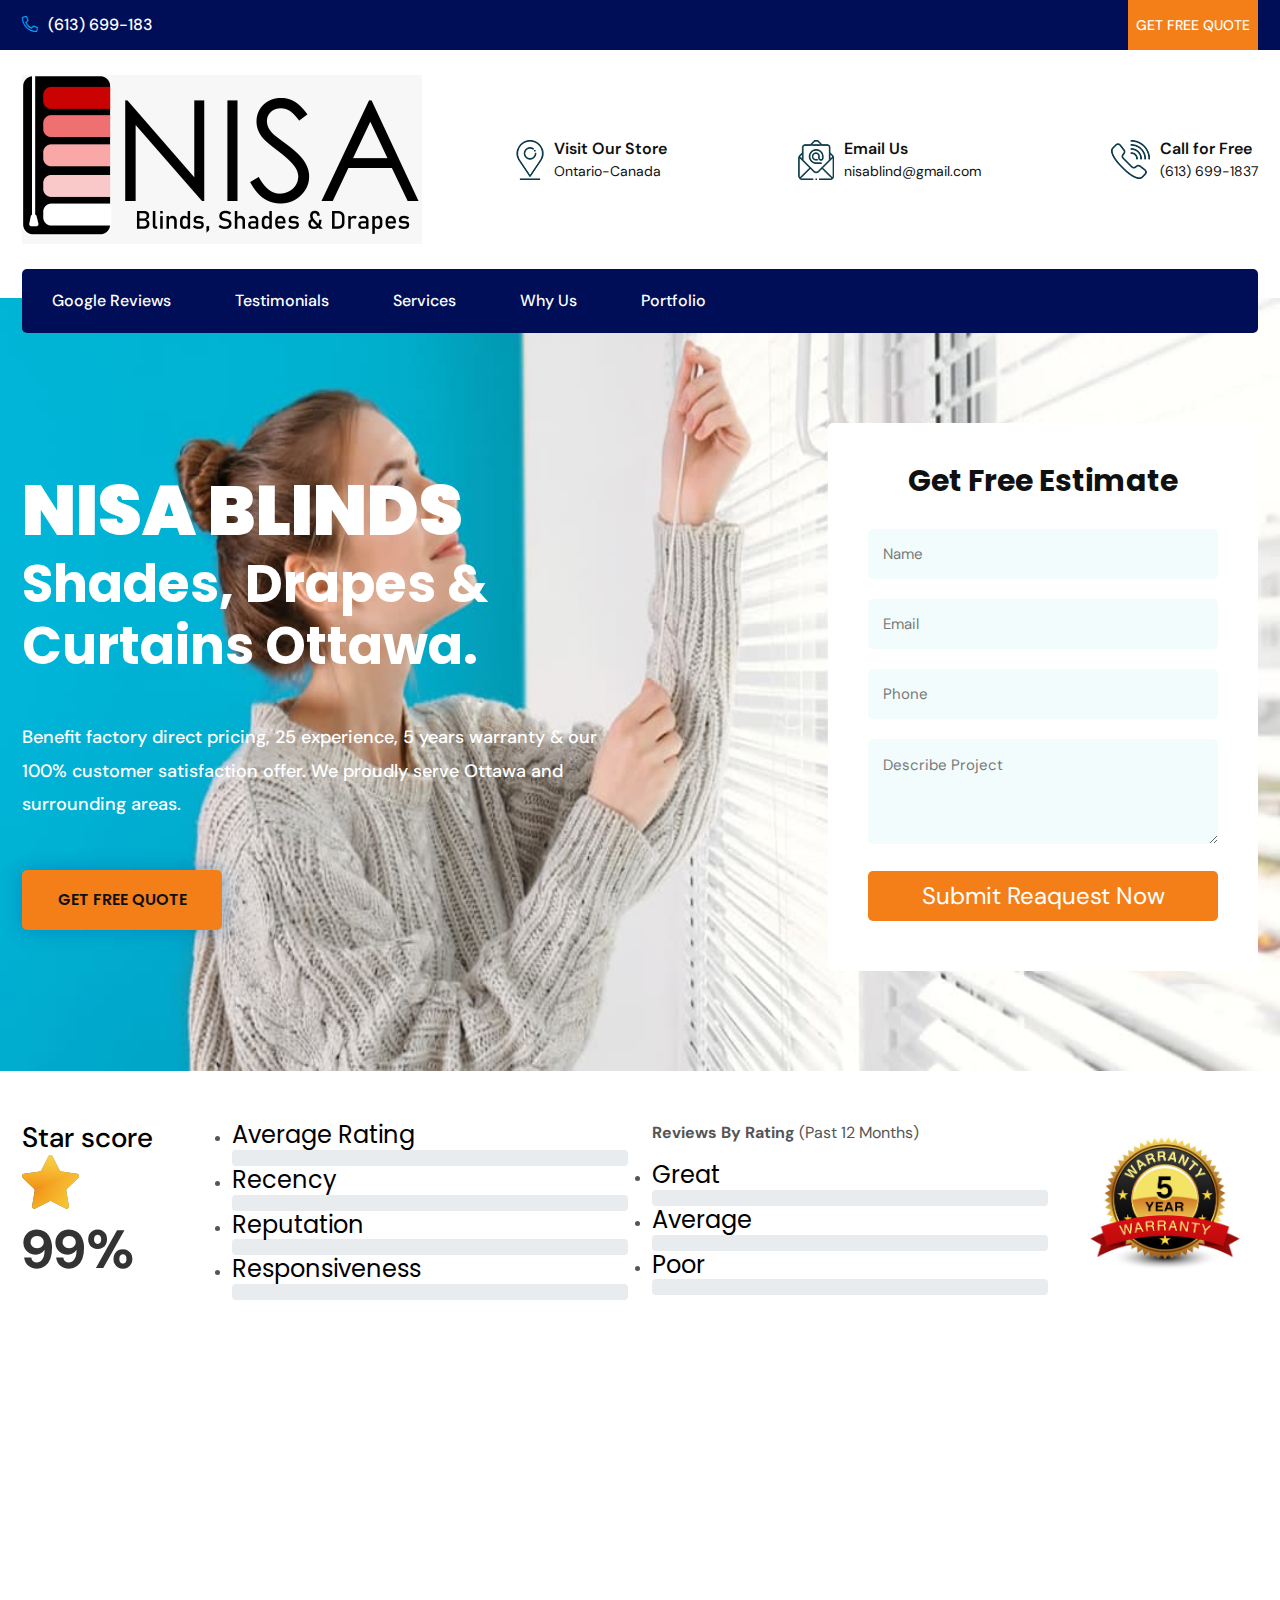
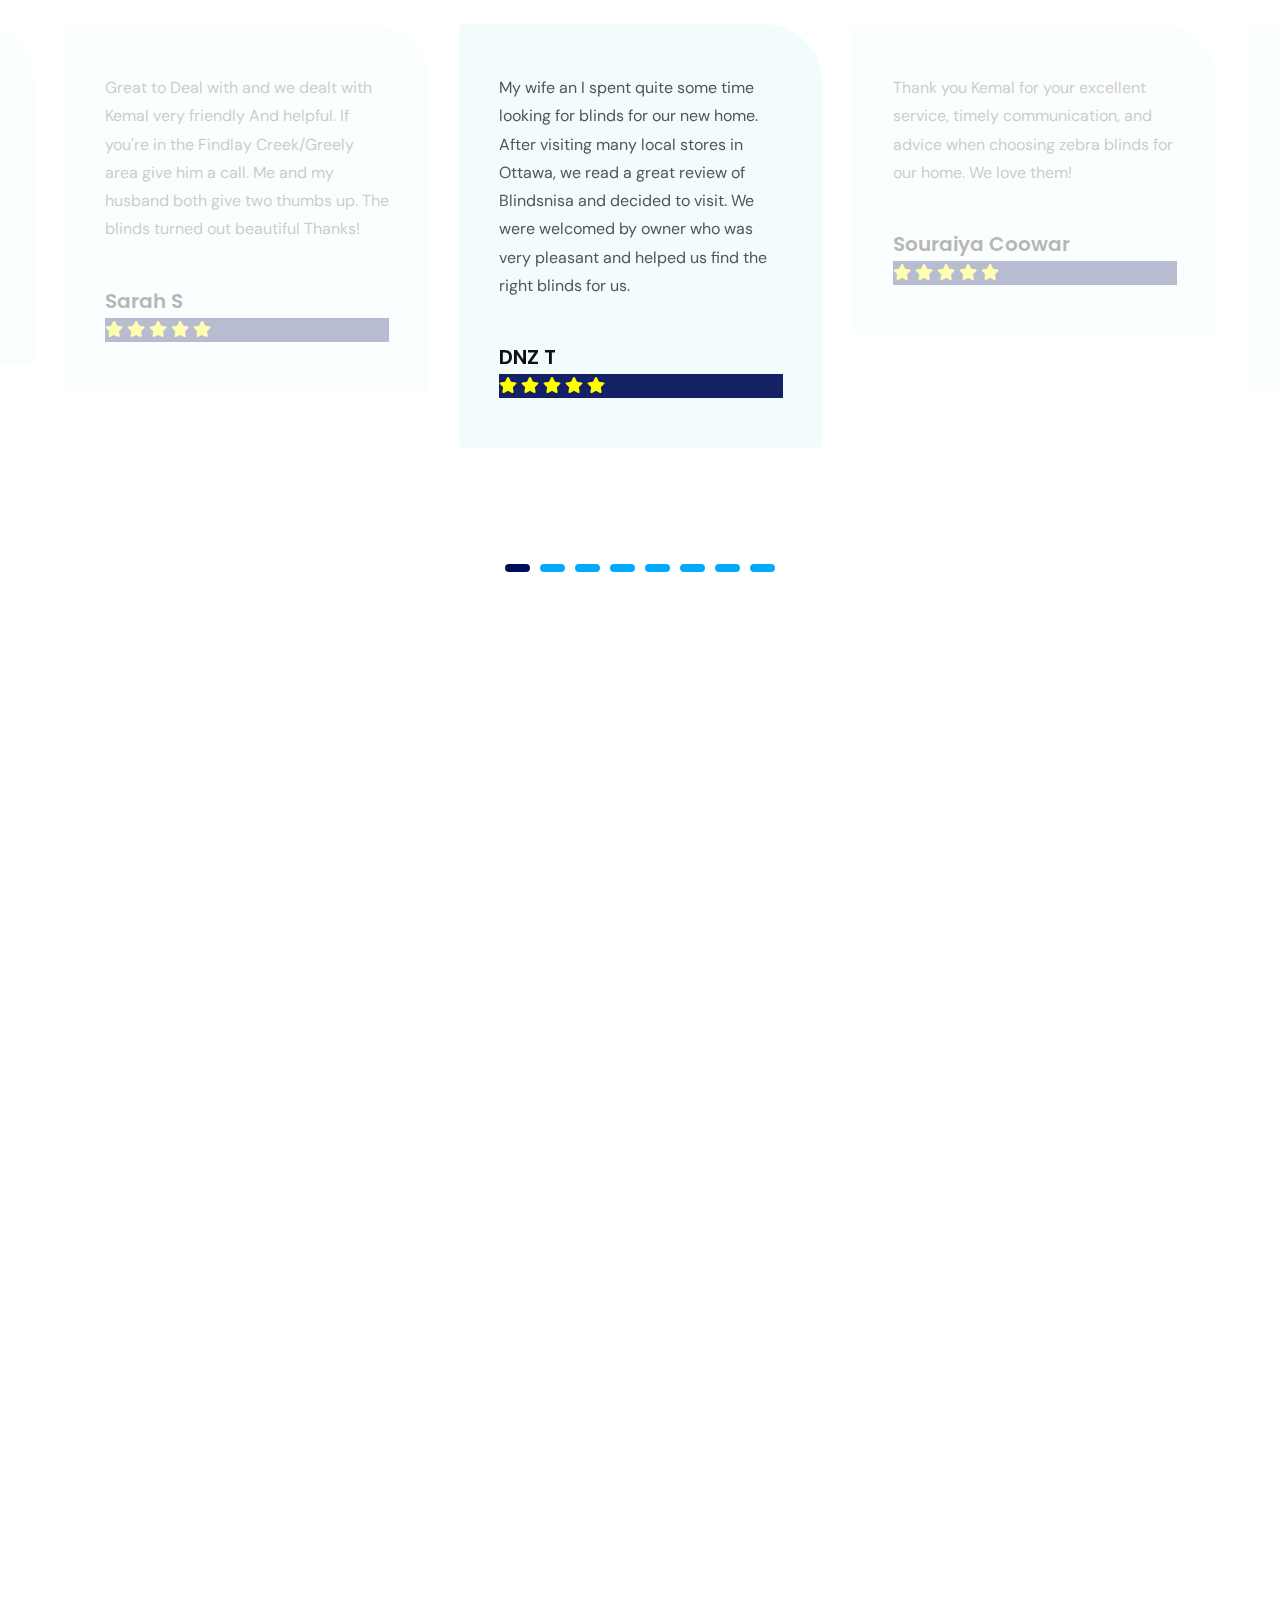
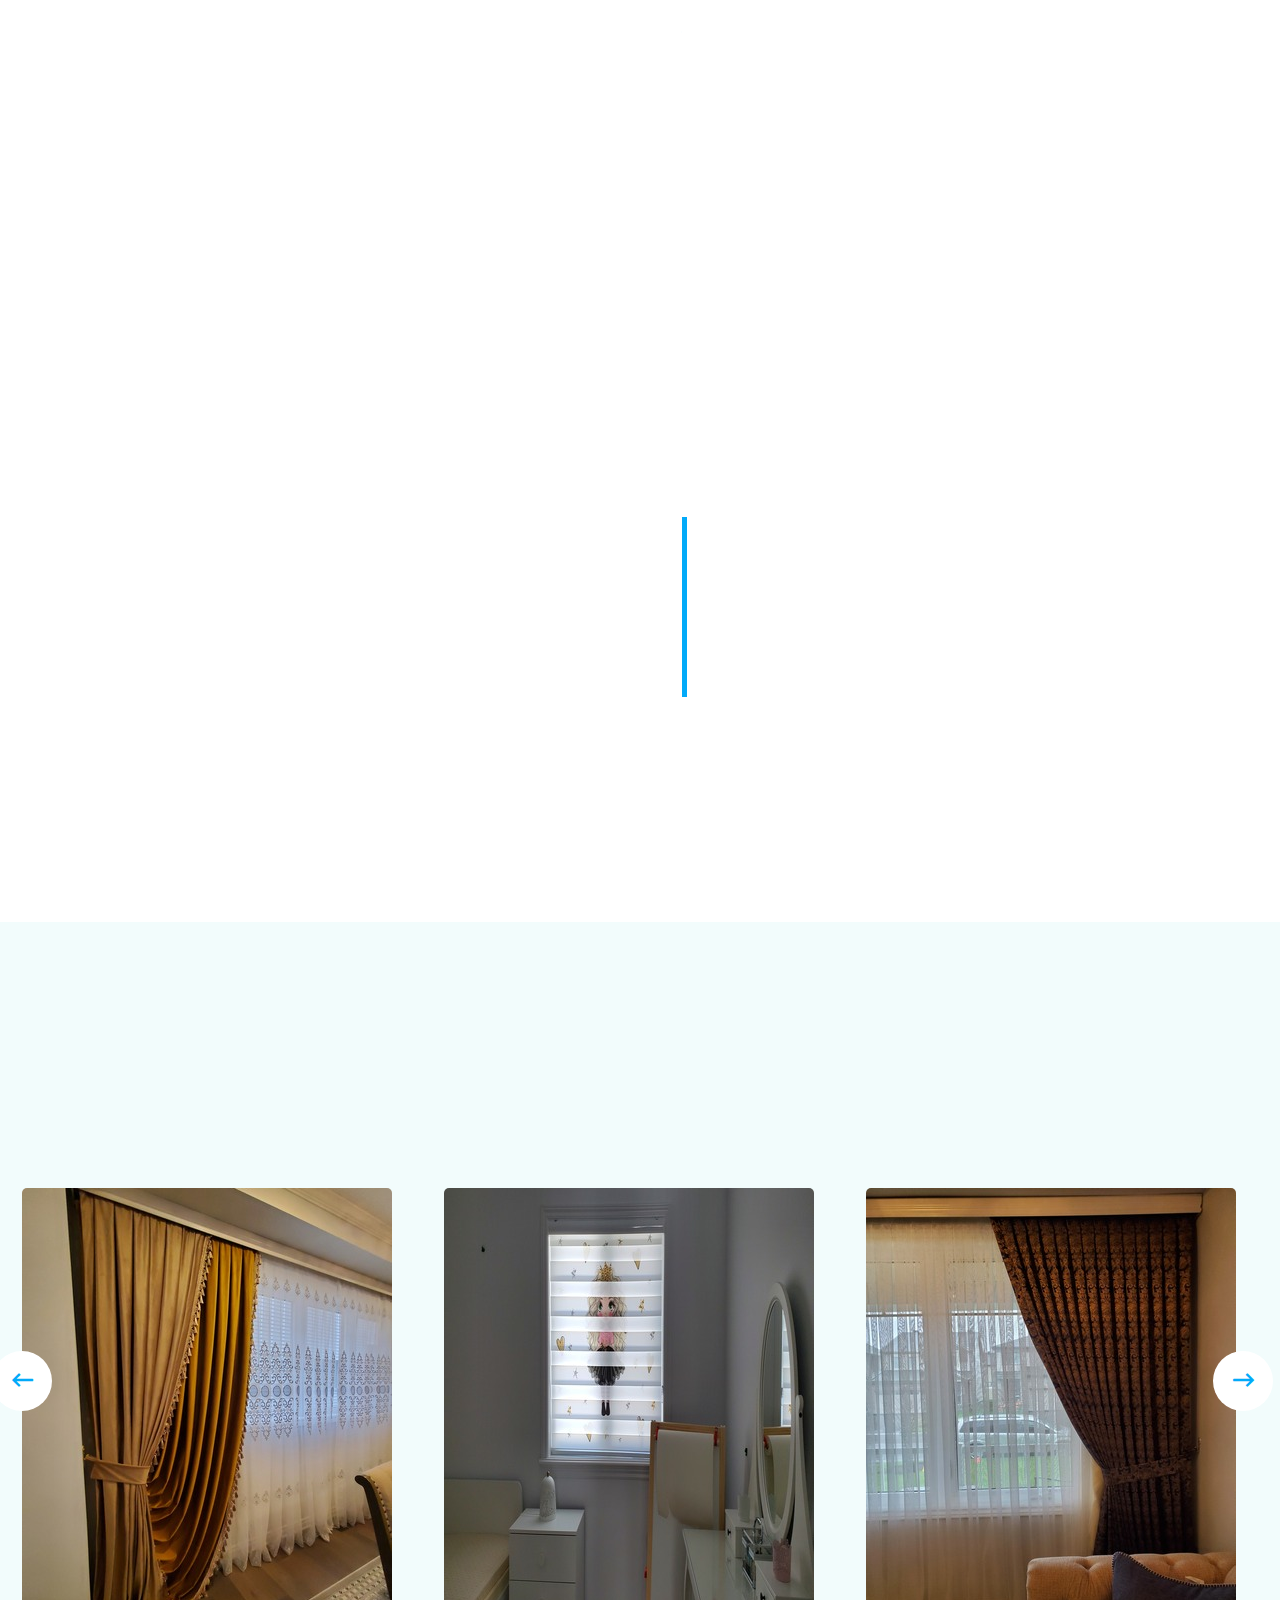
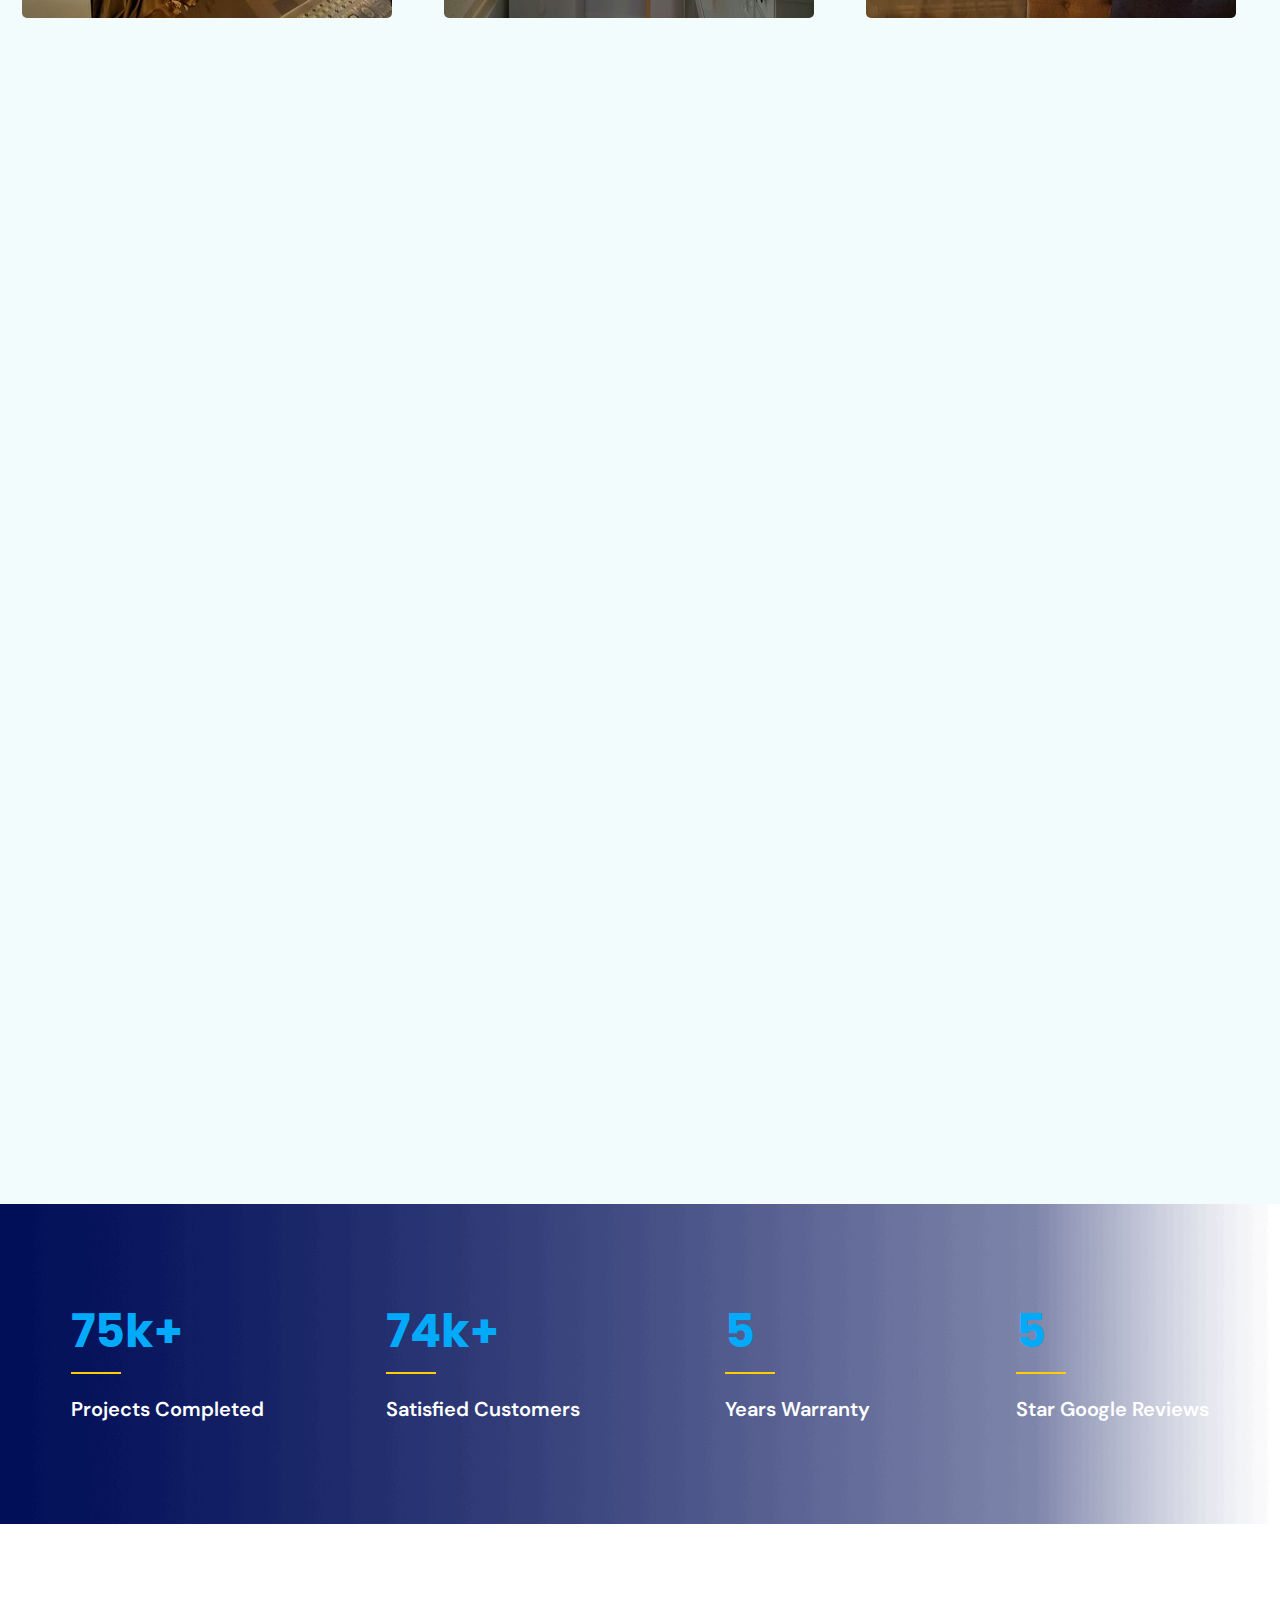
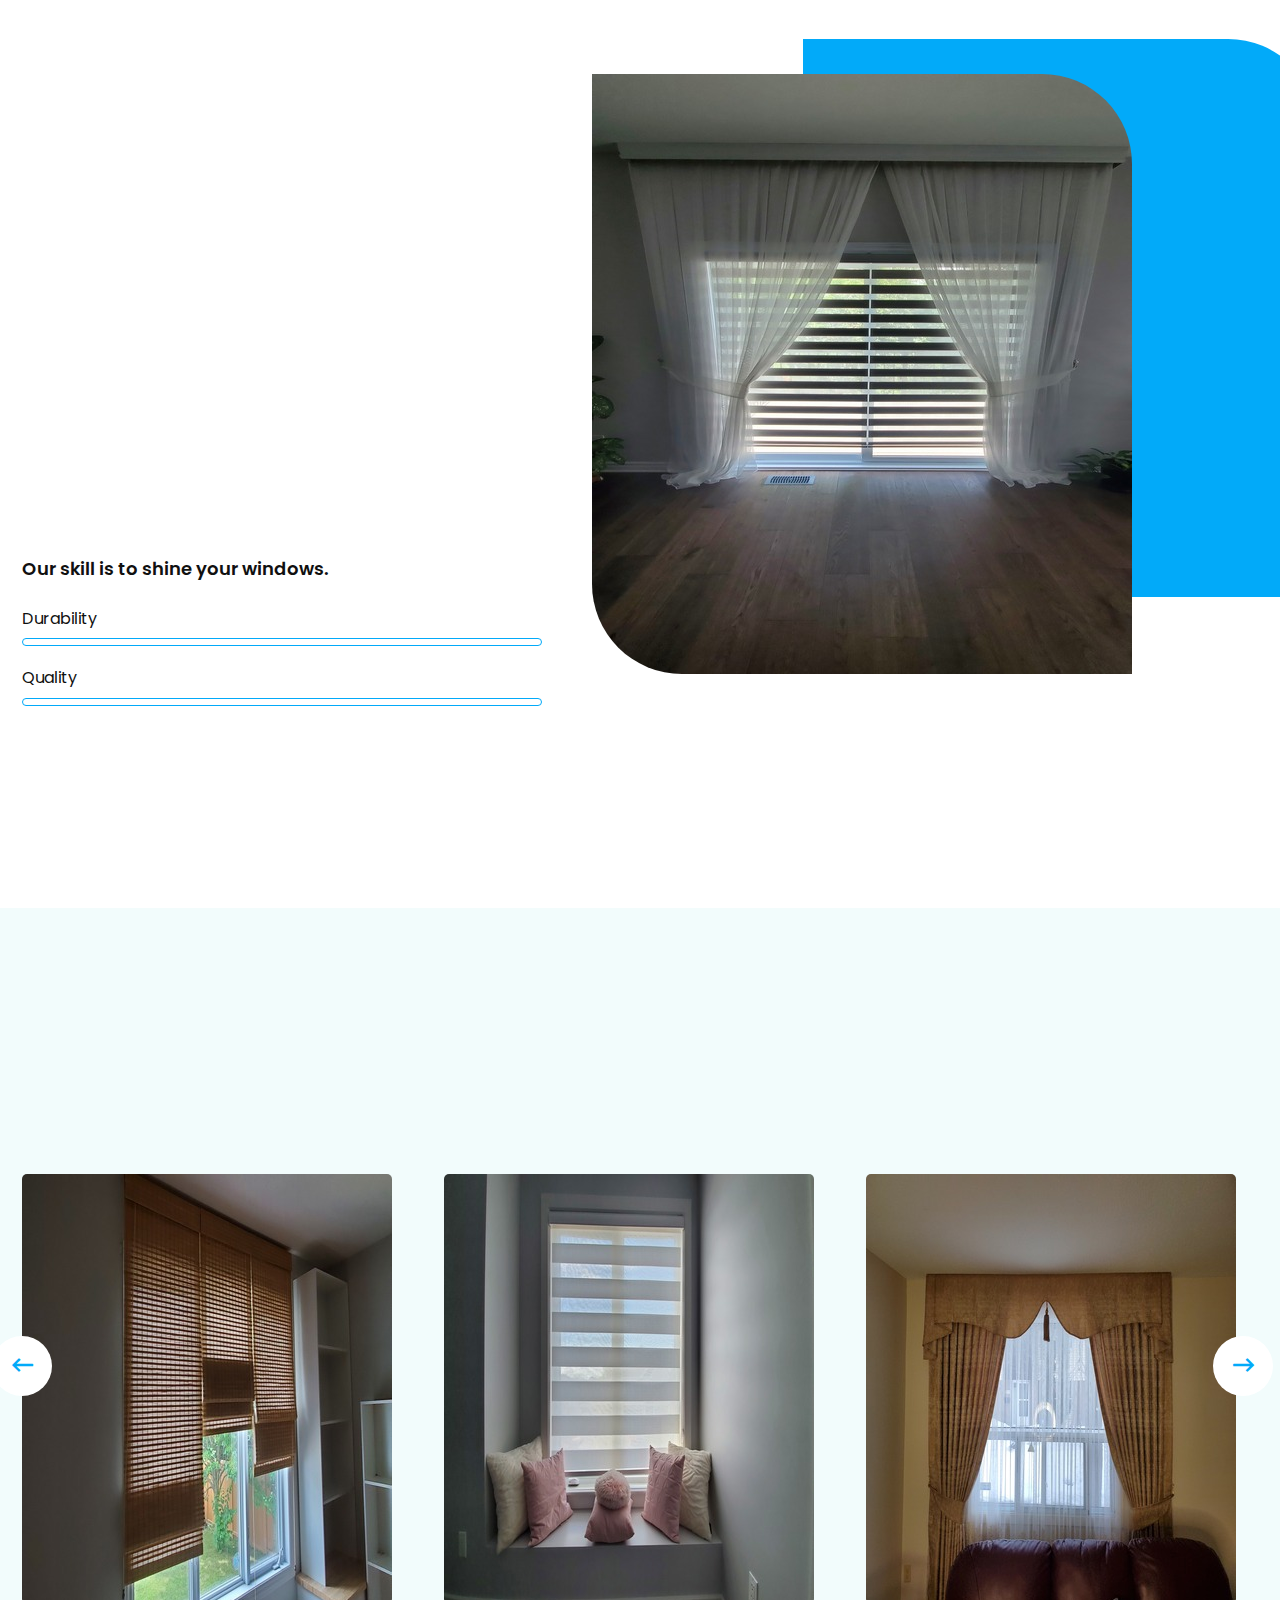
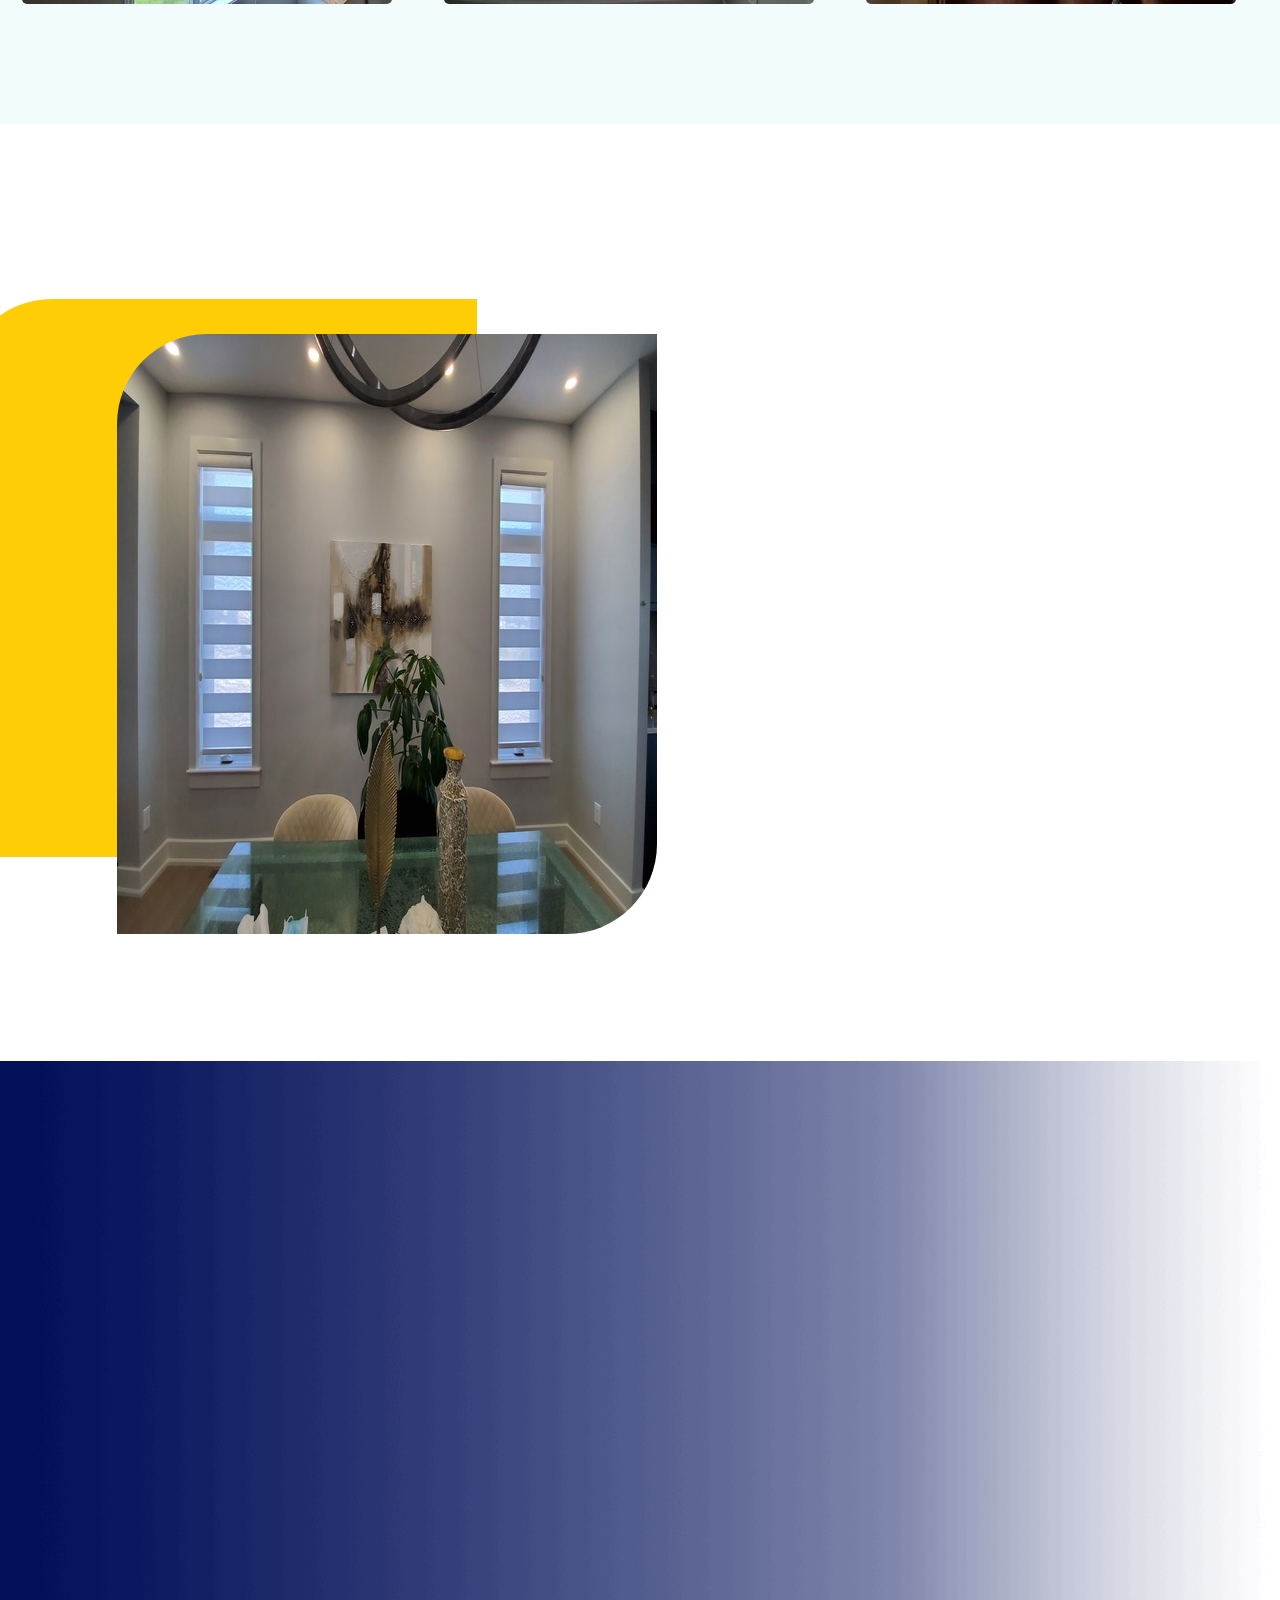
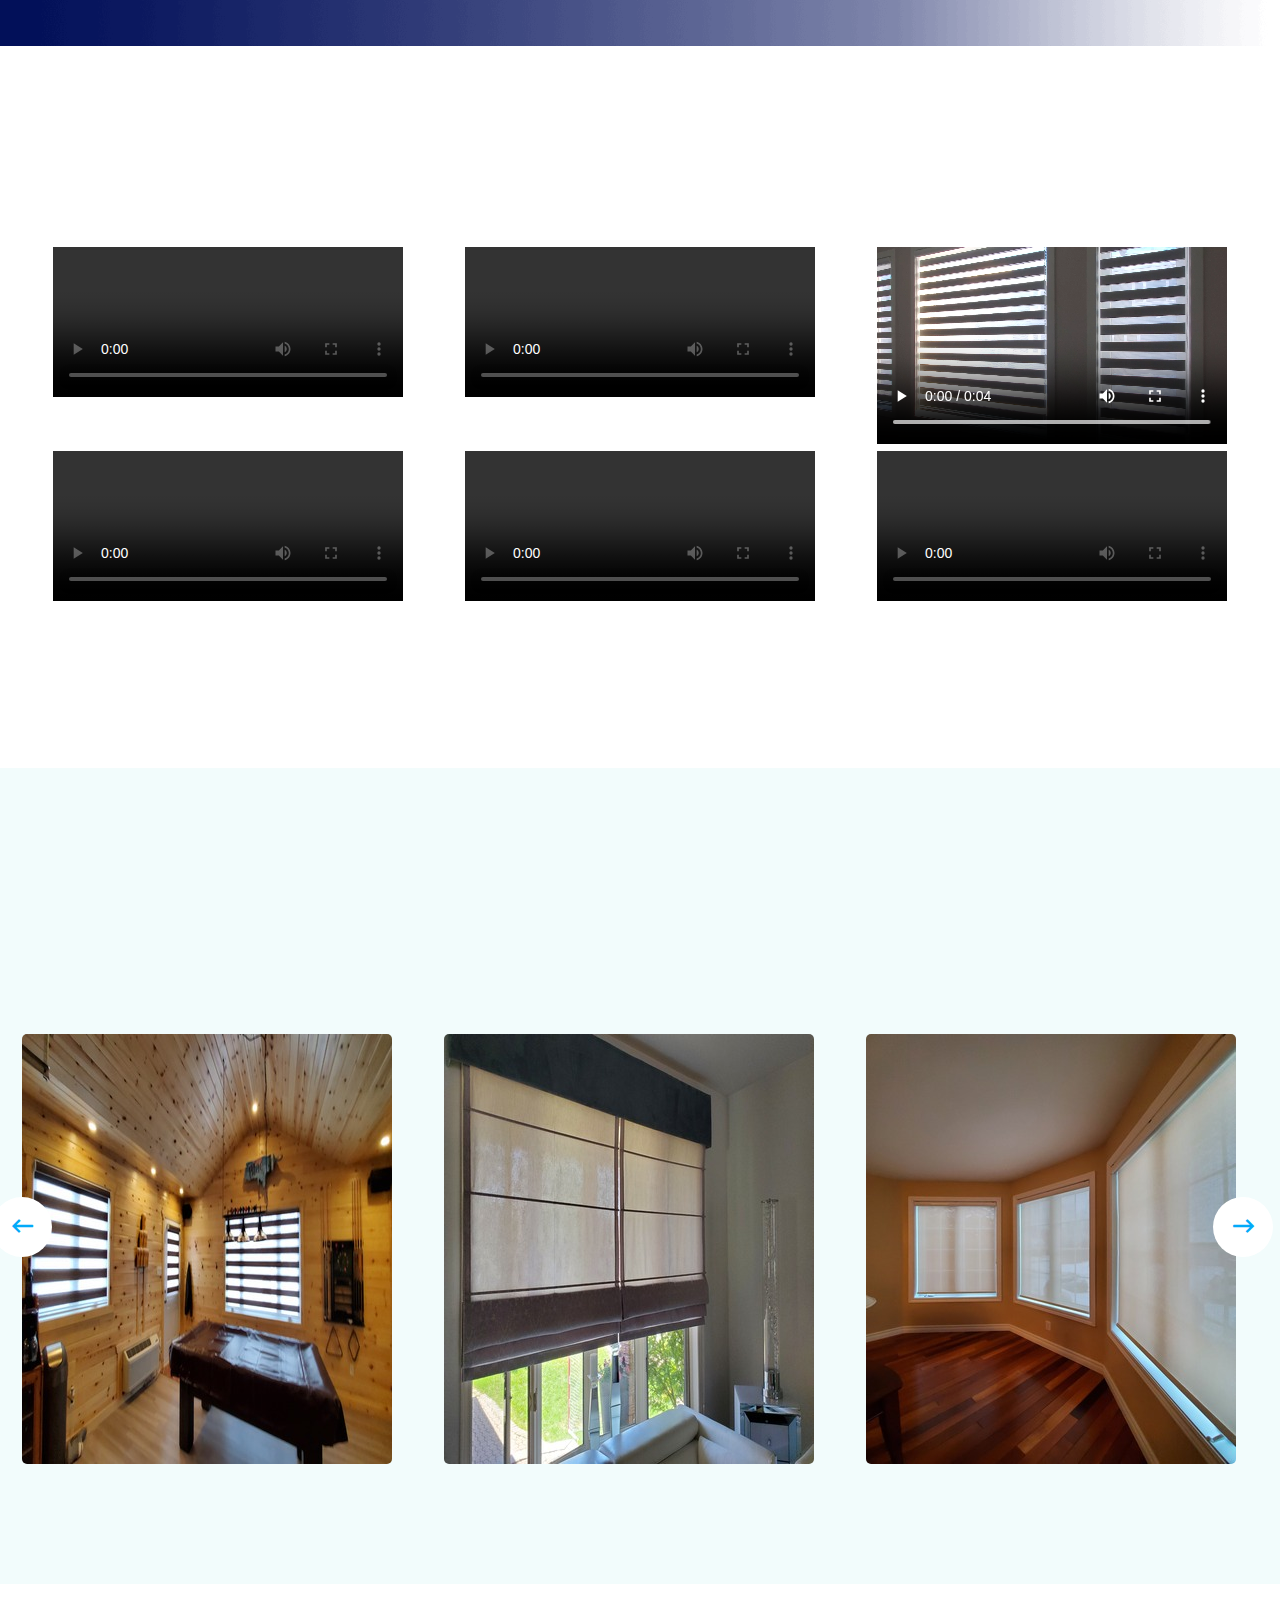
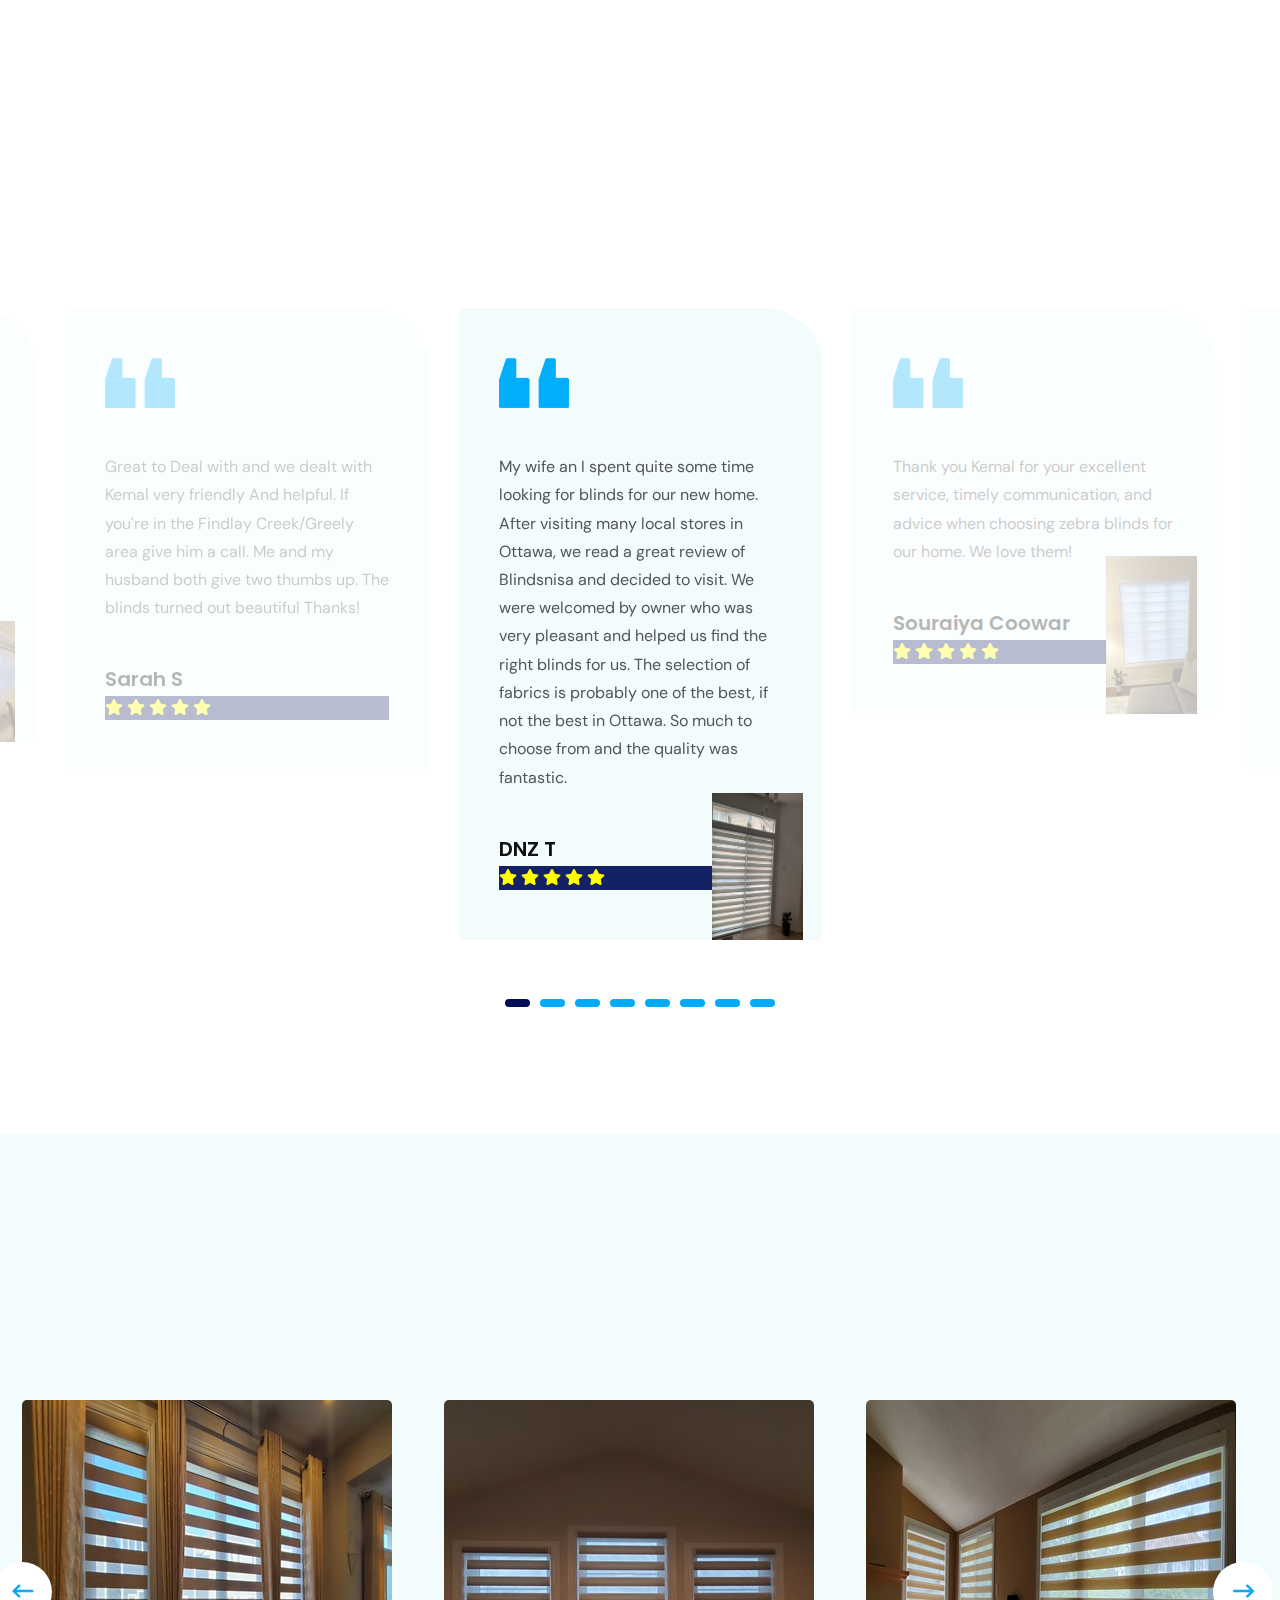
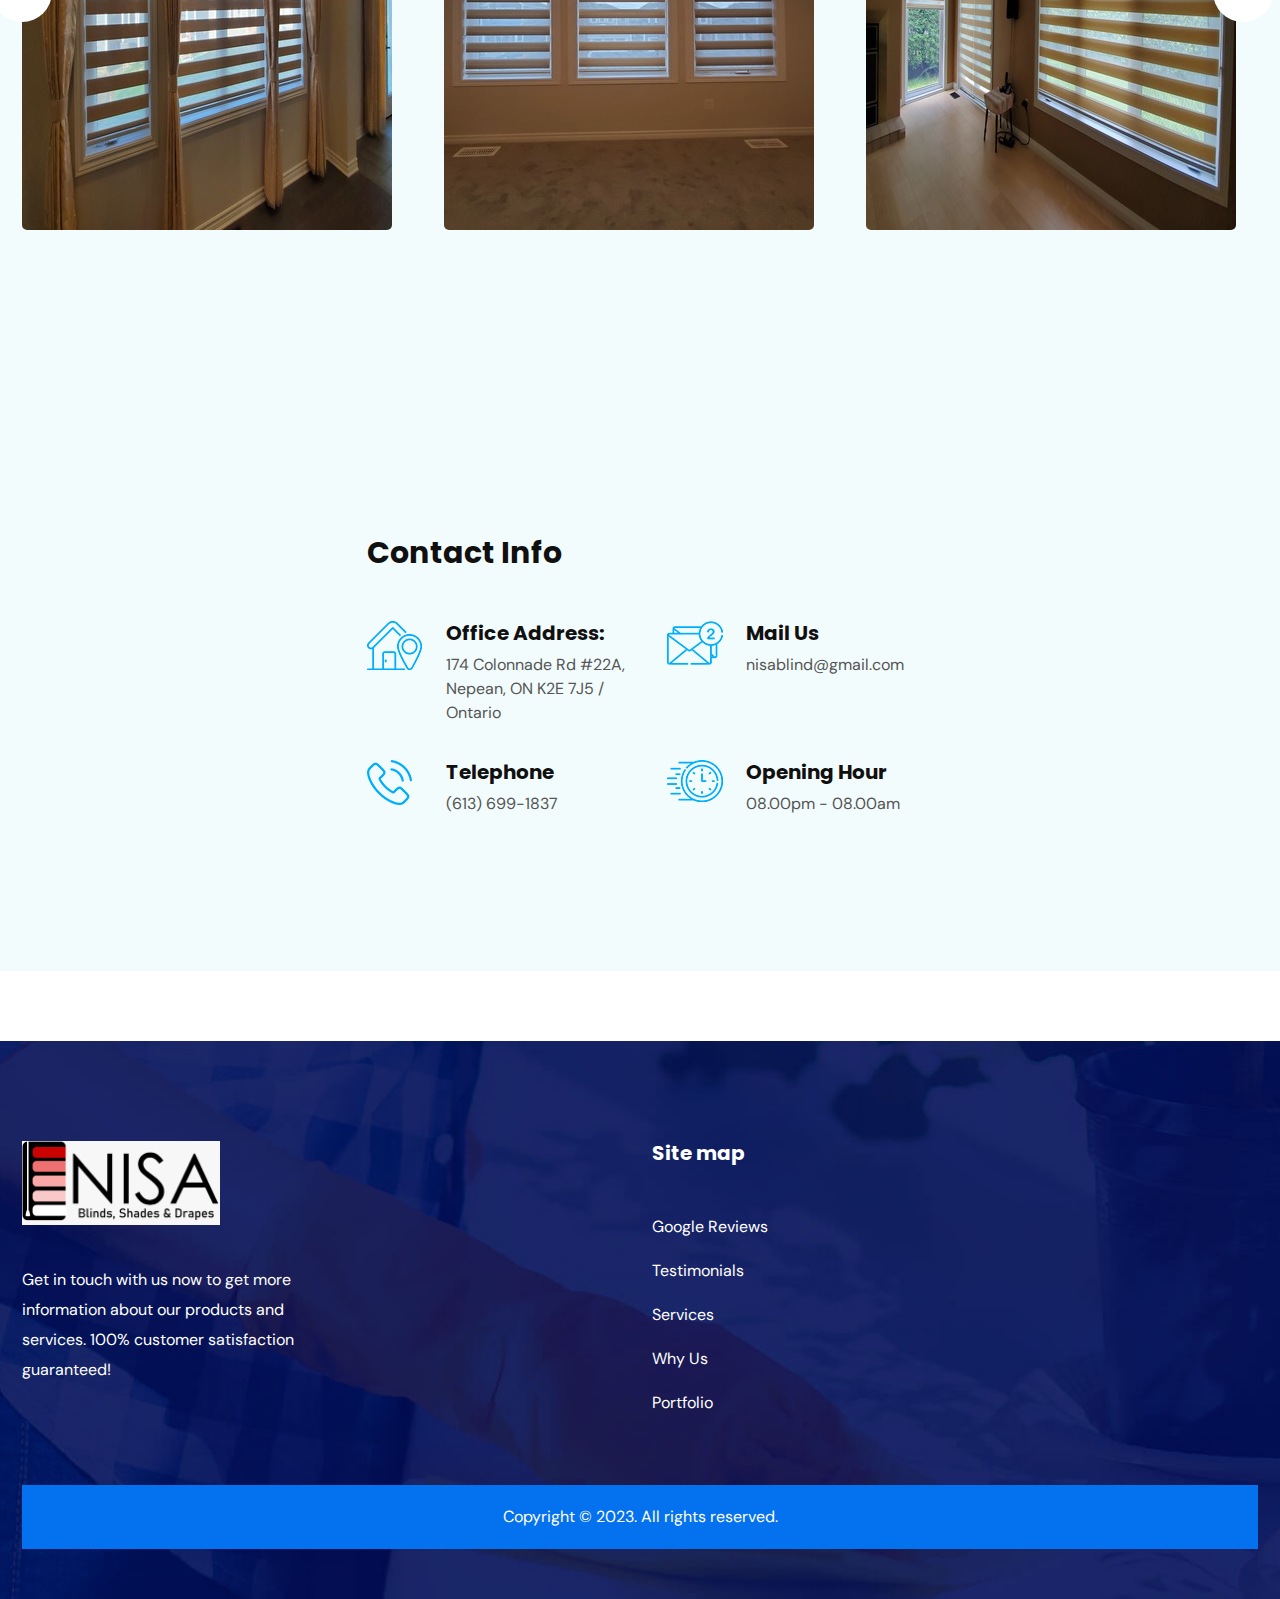
==== commit eaae46f4: "tel" ====
--- a/index.html
+++ b/index.html
@@ -11,7 +11,7 @@
     <meta name="author" content="nisablinds" />
     <link
       rel="shortcut icon"
-      href="assets/img/logo/ficon.png"
+      href="assets/img/image/nisa.jpg"
       type="image/x-icon"
     />
     <!-- Mobile Specific Meta -->
@@ -68,7 +68,7 @@
           >
             <div class="top-info ul-li">
               <ul>
-                <li><i class="fal fa-phone-alt"></i>(613) 699-1837</li>
+                <li><i class="fal fa-phone-alt"></i>(613) 699-183</li>
               </ul>
             </div>
             <div class="top-social-btn d-flex align-items-center">
@@ -223,9 +223,15 @@
       class="clinox-banner-section position-relative top-position"
       data-background=""
     >
-      <div class="banner-shape position-absolute">
-        <img src="assets/img/image/banner.jpg" alt="" />
-      </div>
+    <div class="banner-shape position-absolute">
+      <img src="assets/img/image/banner.jpg" alt="" />
+    </div>
+    <div class="bnr position-absolute">
+      <img src="assets/img/image/banner.jpg" class="d-block d-md-none" alt="" />
+    </div>
+
+   
+
       <div class="container">
         <div class="banner-content position-relative">
           <div class="row align-items-center">
--- a/assets/css/style.css
+++ b/assets/css/style.css
@@ -112,9 +112,10 @@
   }
 }
 
-
-.prgrs{
-  color: #0dcaf0;
+@media only screen and (max-width: 767px) {
+  .banner-shape {
+    display: none;
+  }
 }
 
 .scrollup {
@@ -3313,7 +3314,7 @@
   position: absolute;
   -webkit-transform: translateY(-50%);
   transform: translateY(-50%);
-  background-color: #babbc9;
+  background-color: #f4c22d;
   border-top-right-radius: 80px;
   border-bottom-right-radius: 80px;
 }
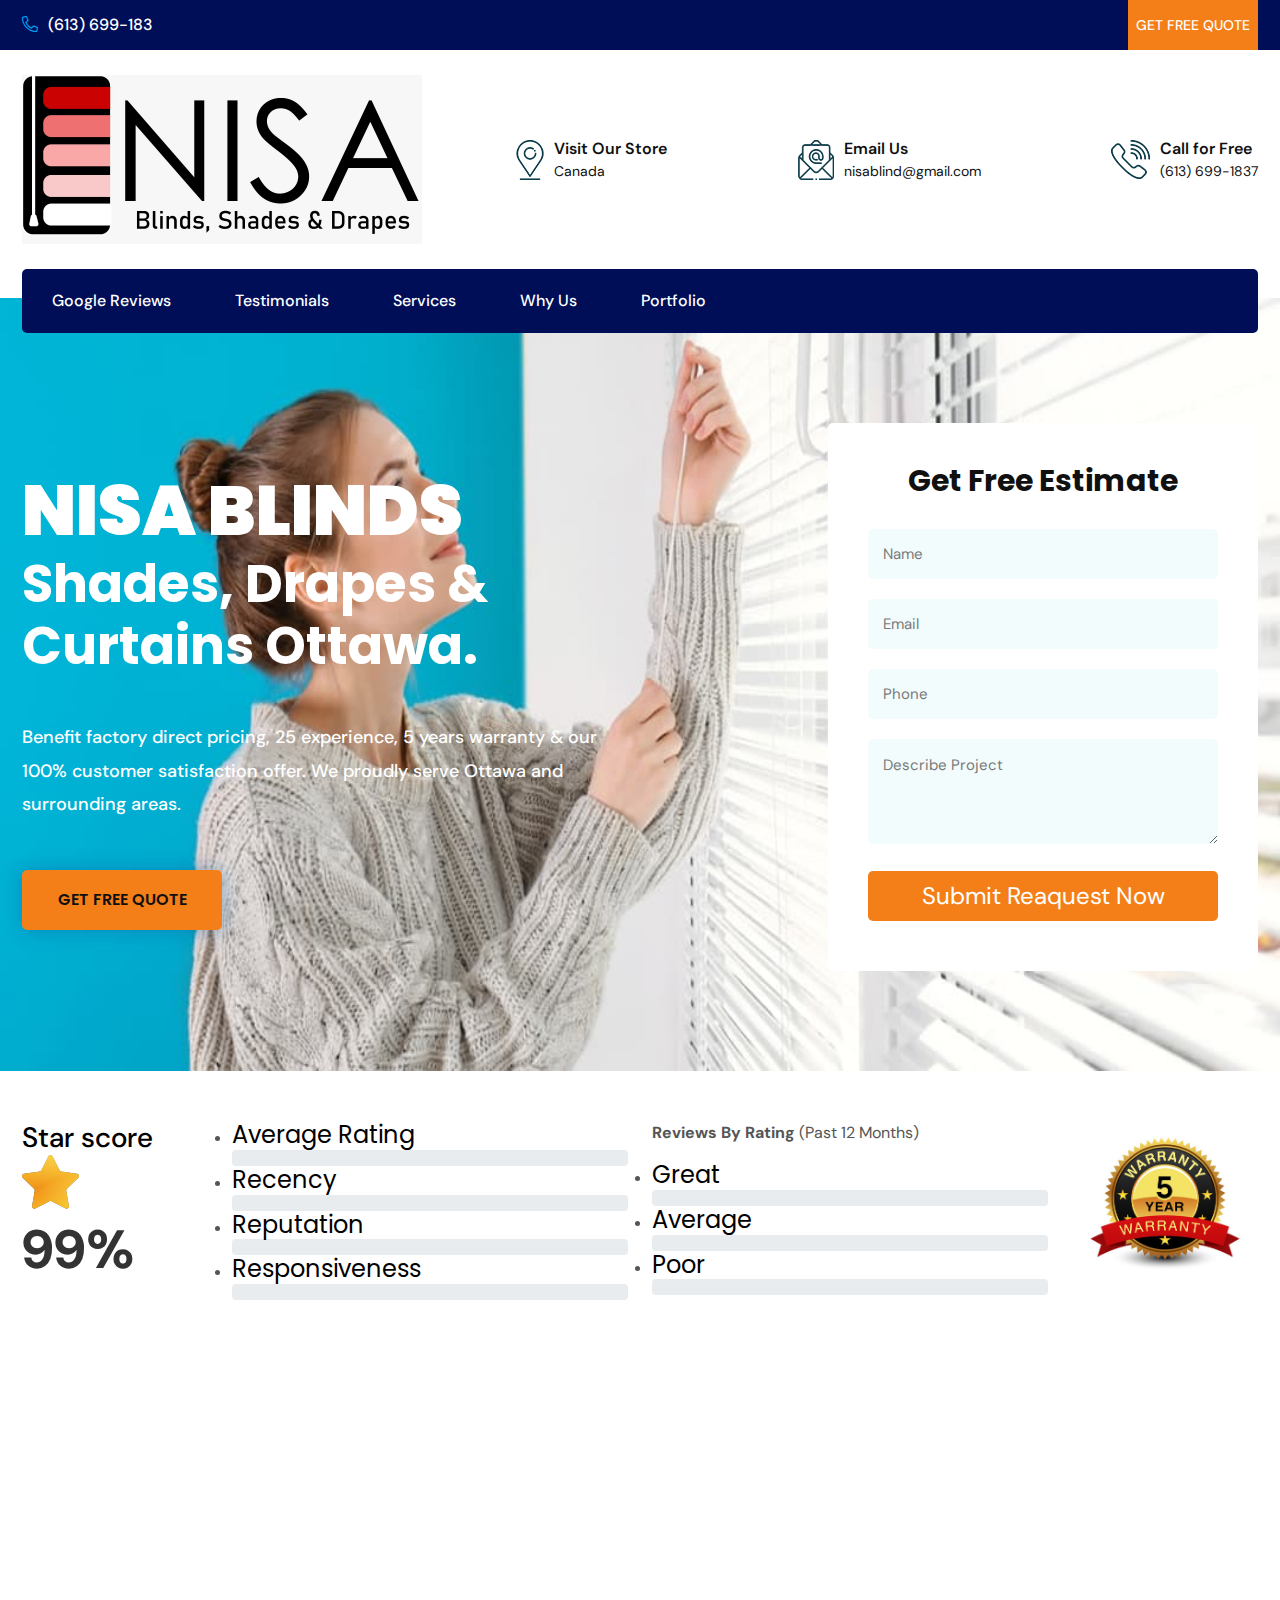
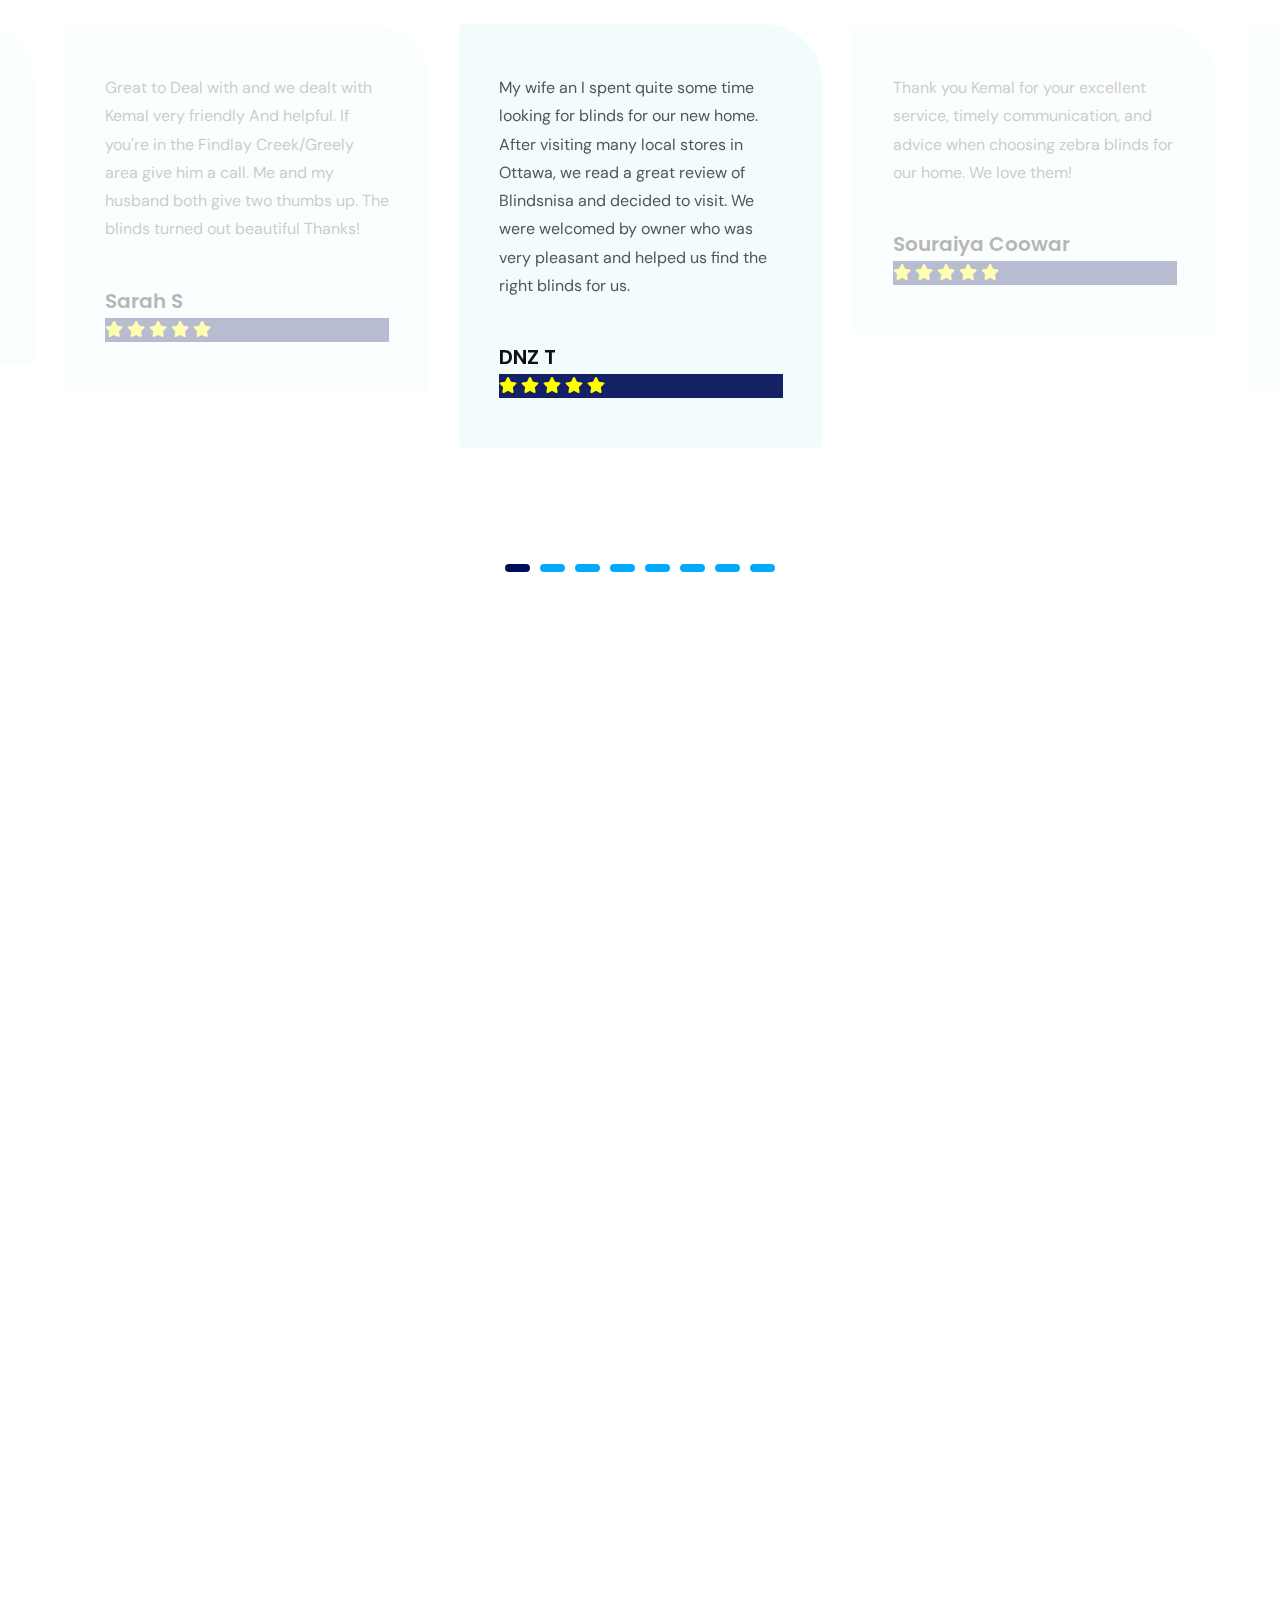
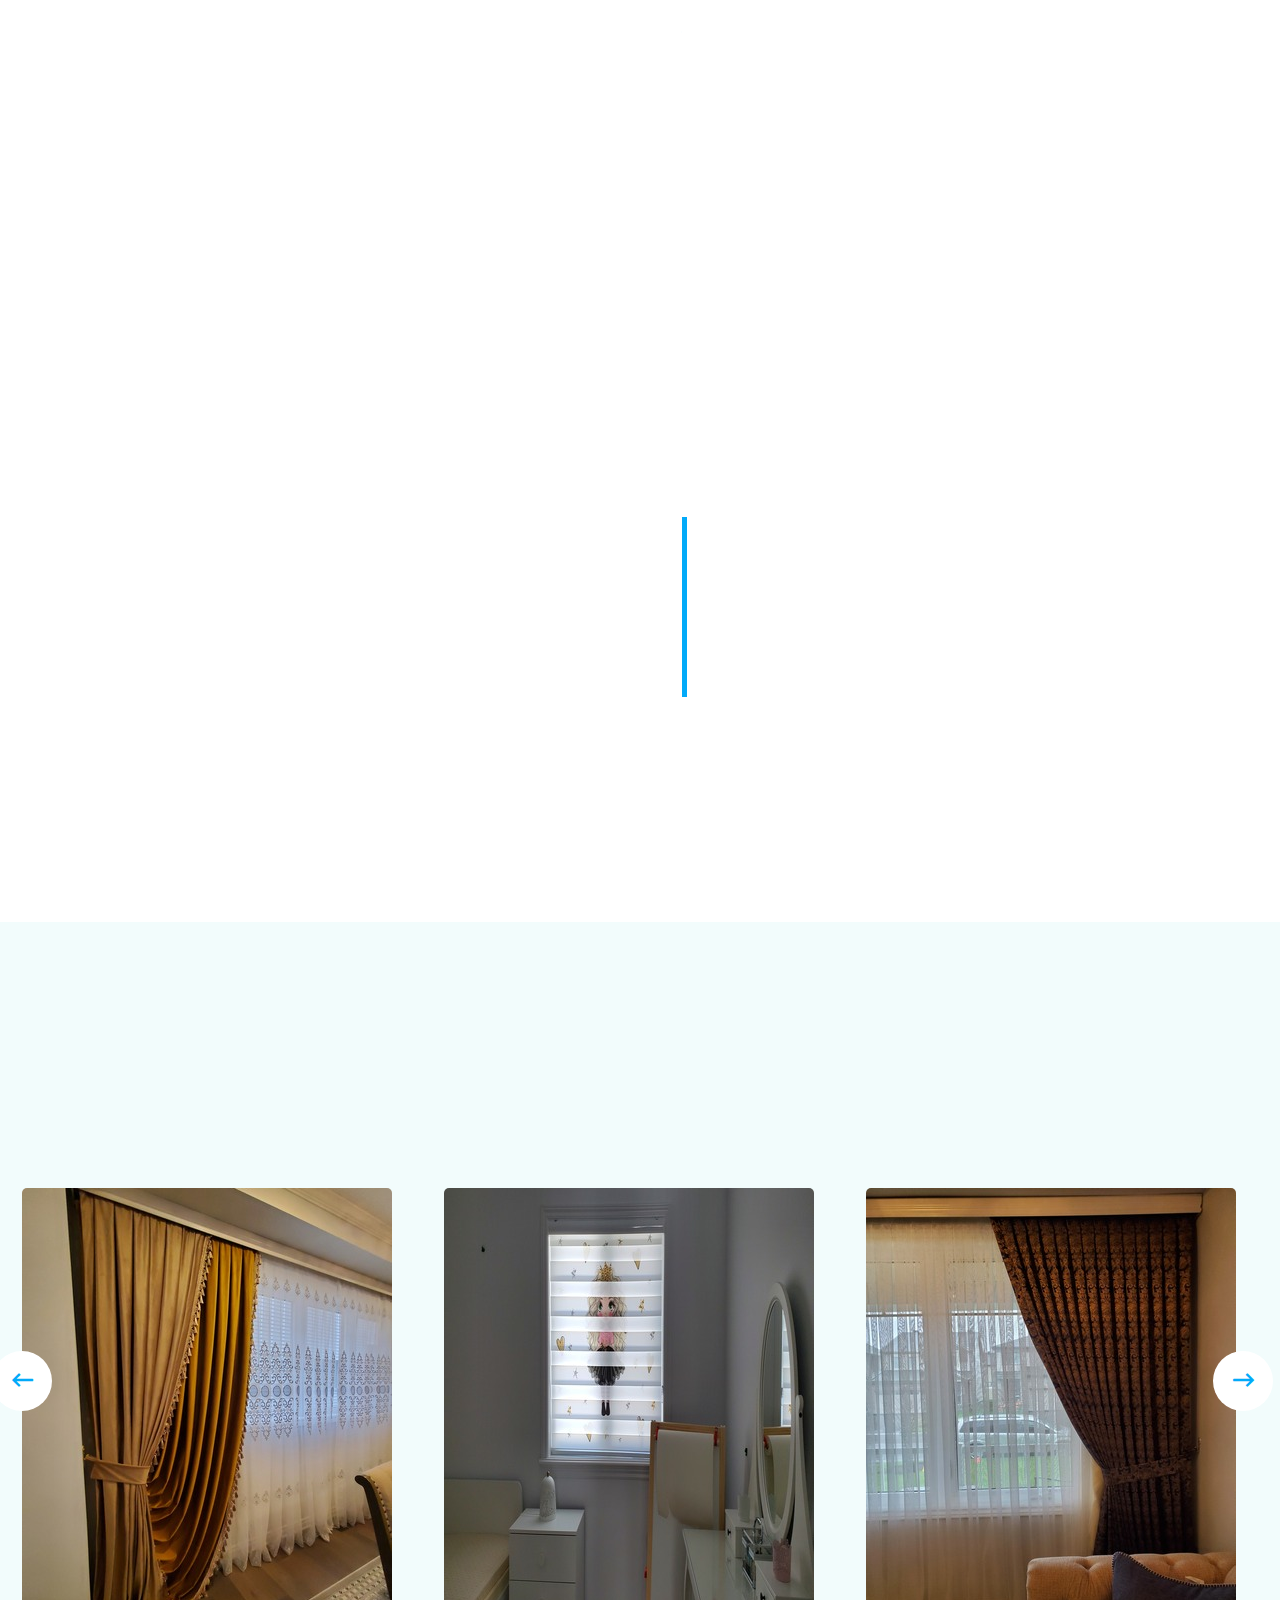
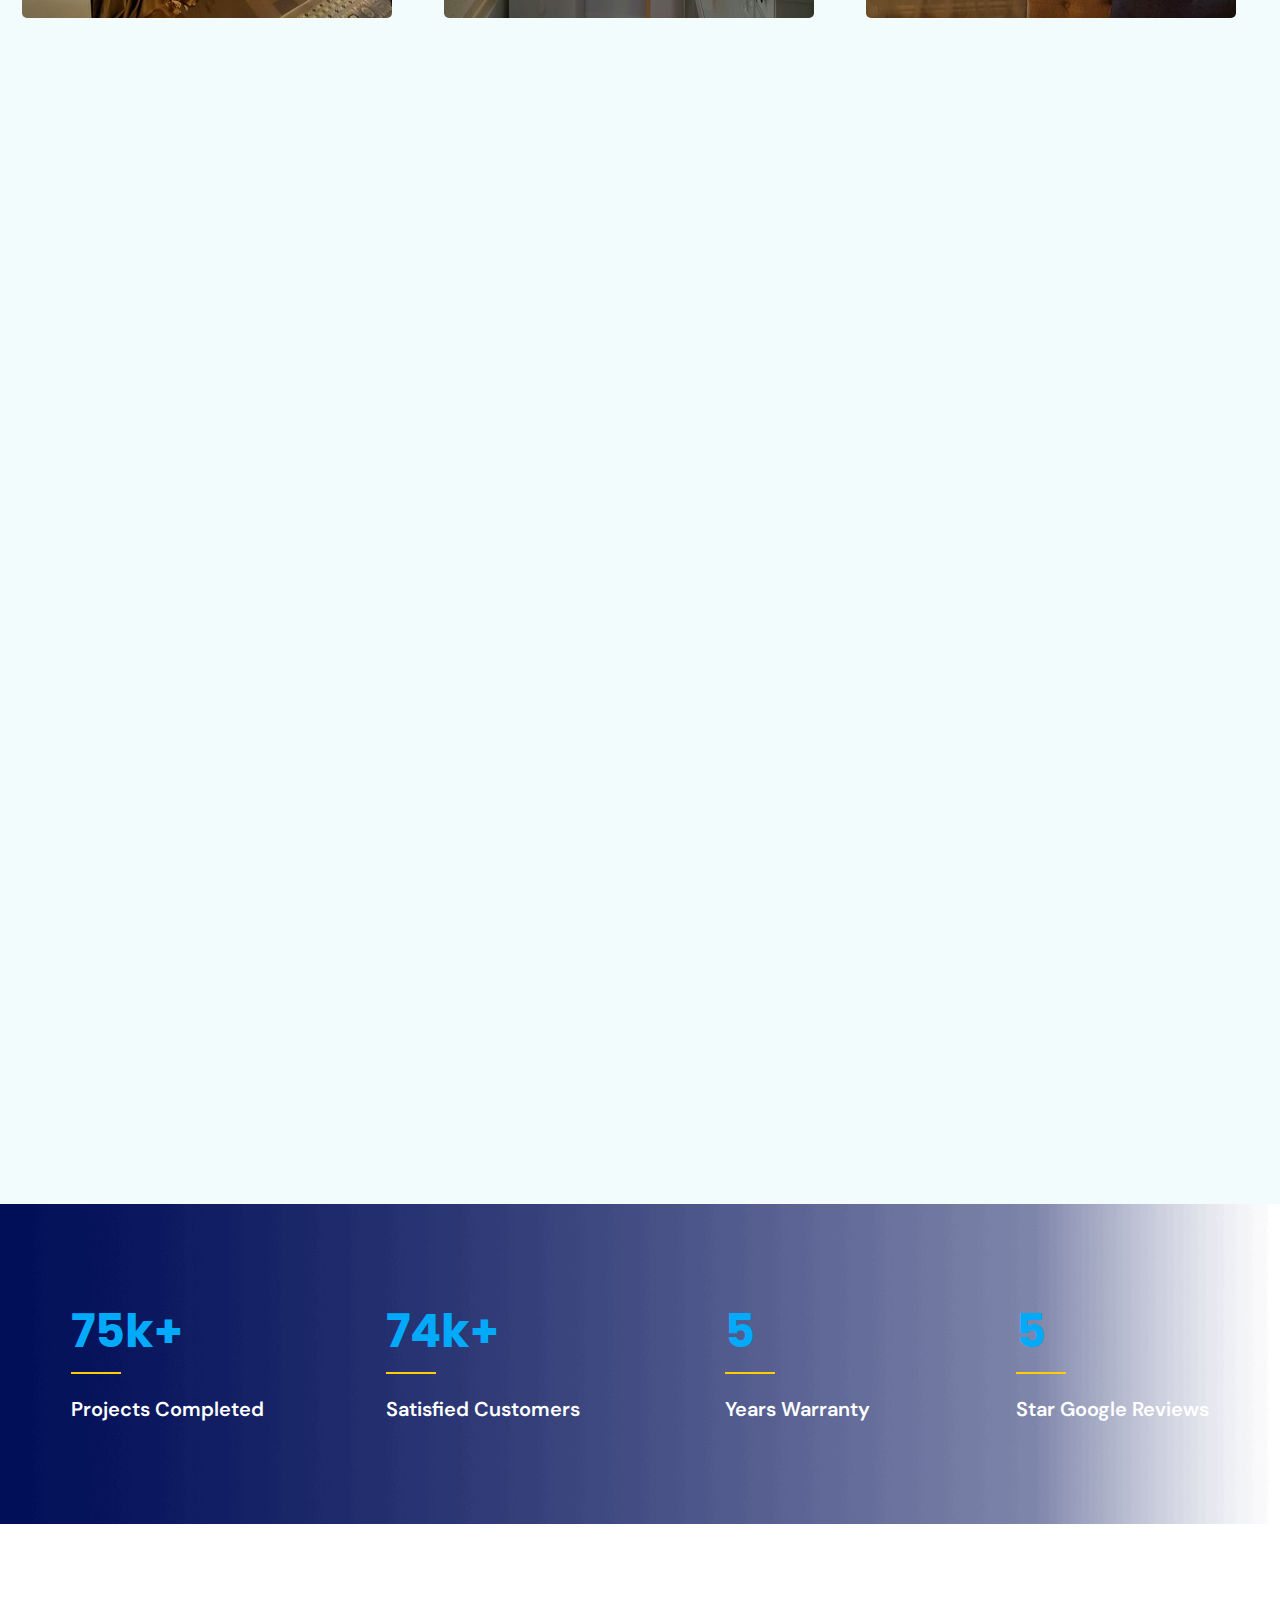
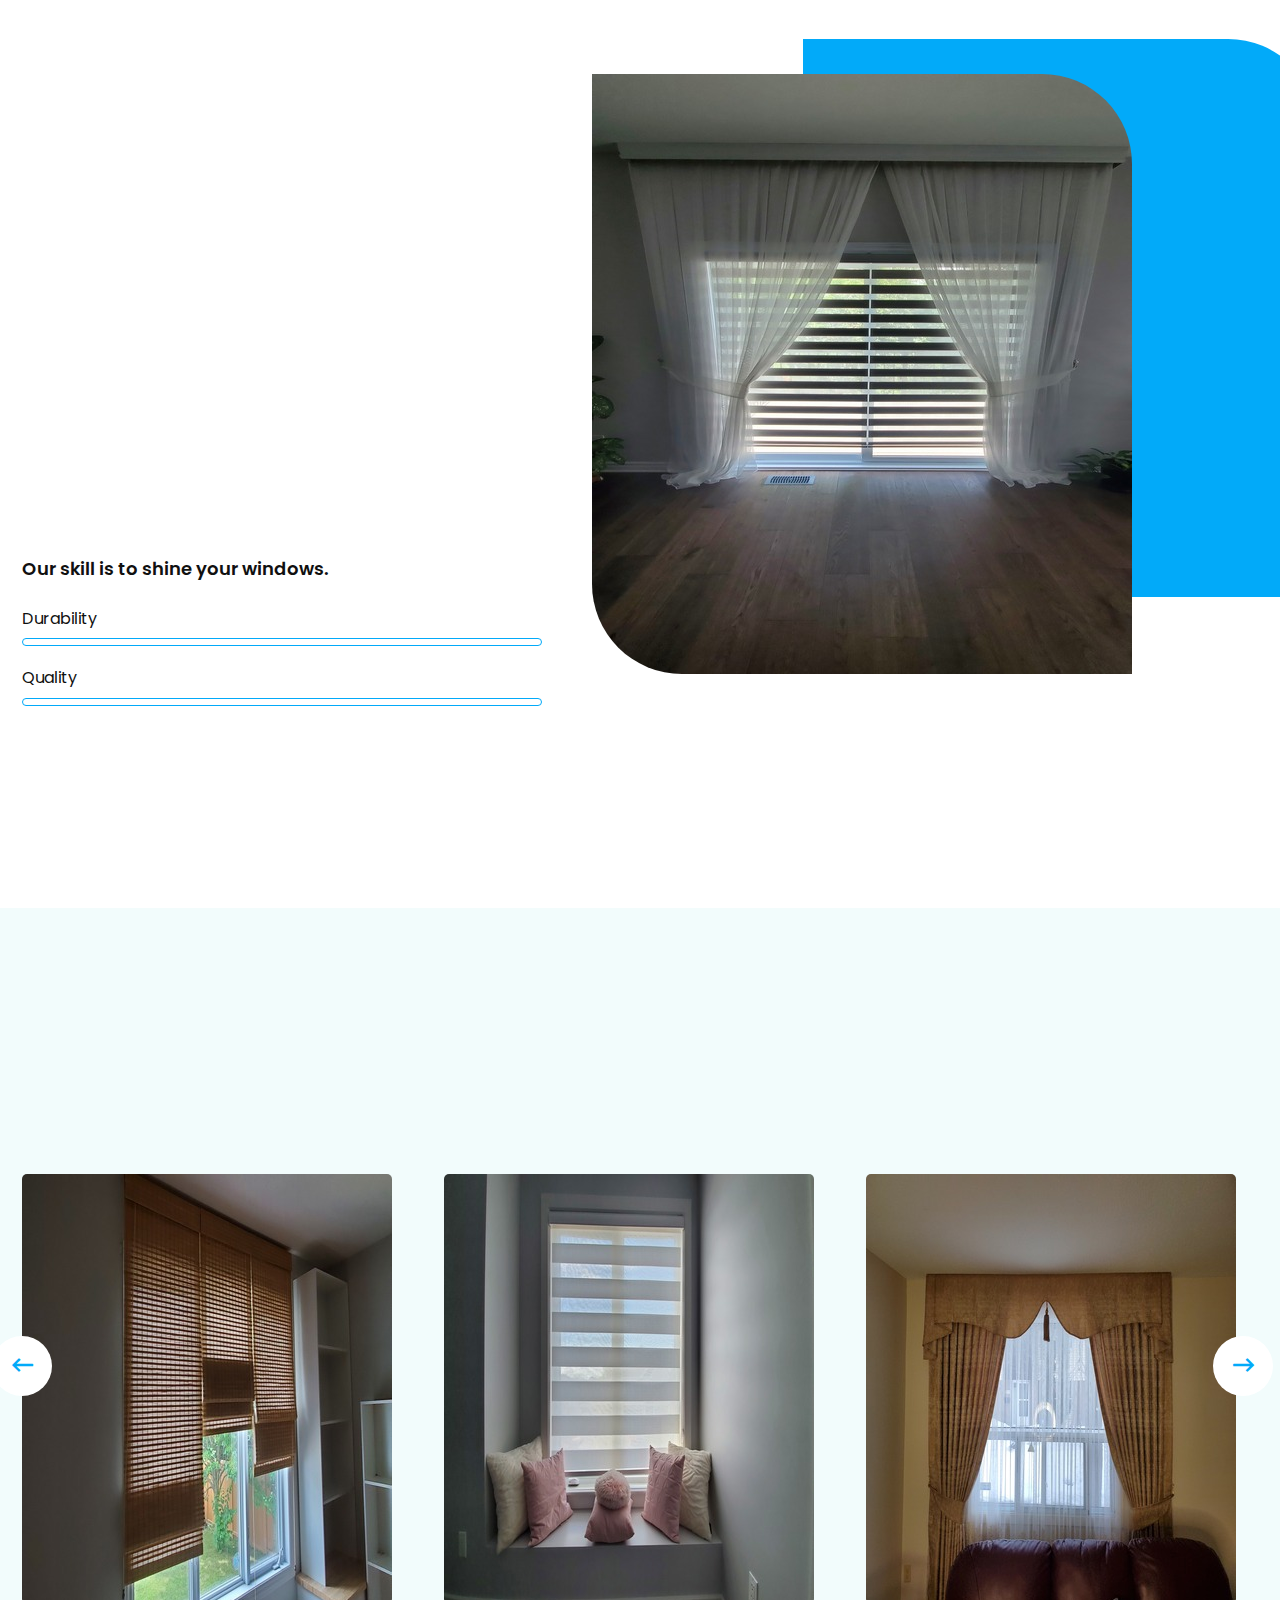
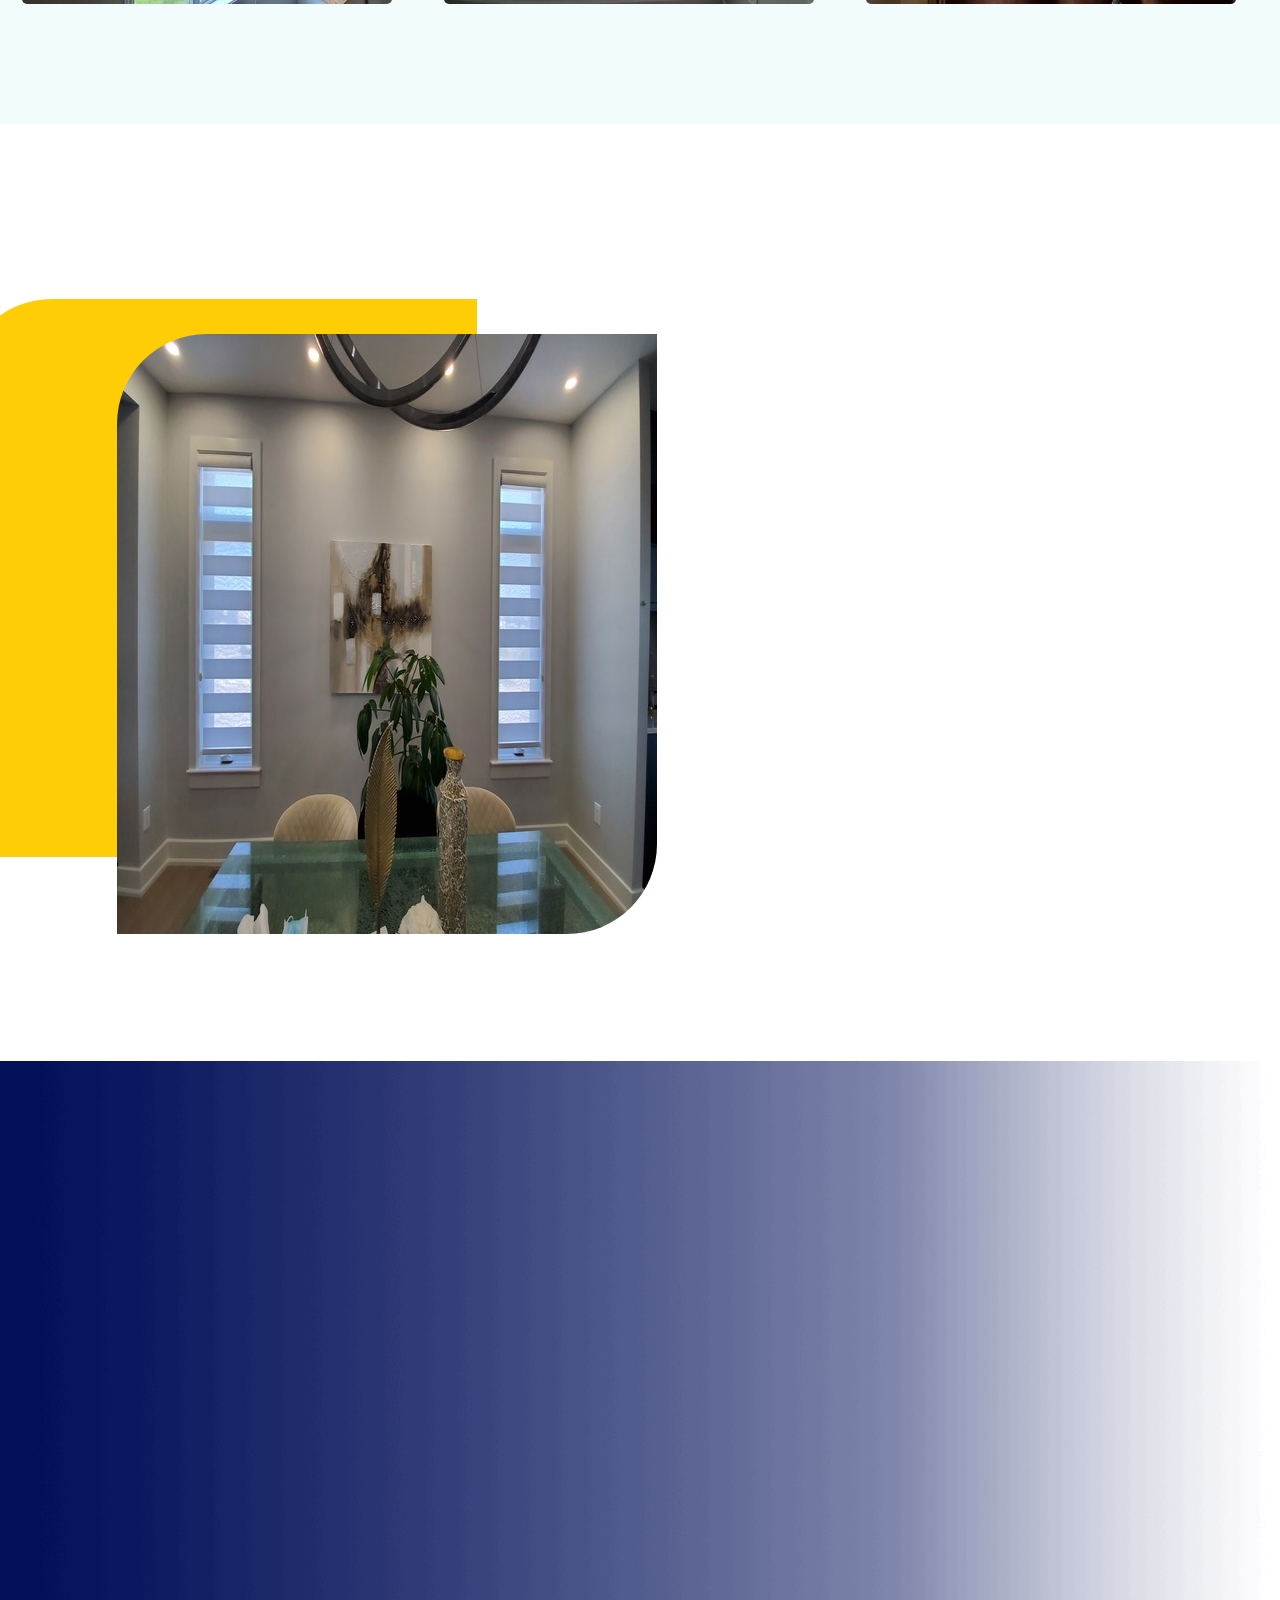
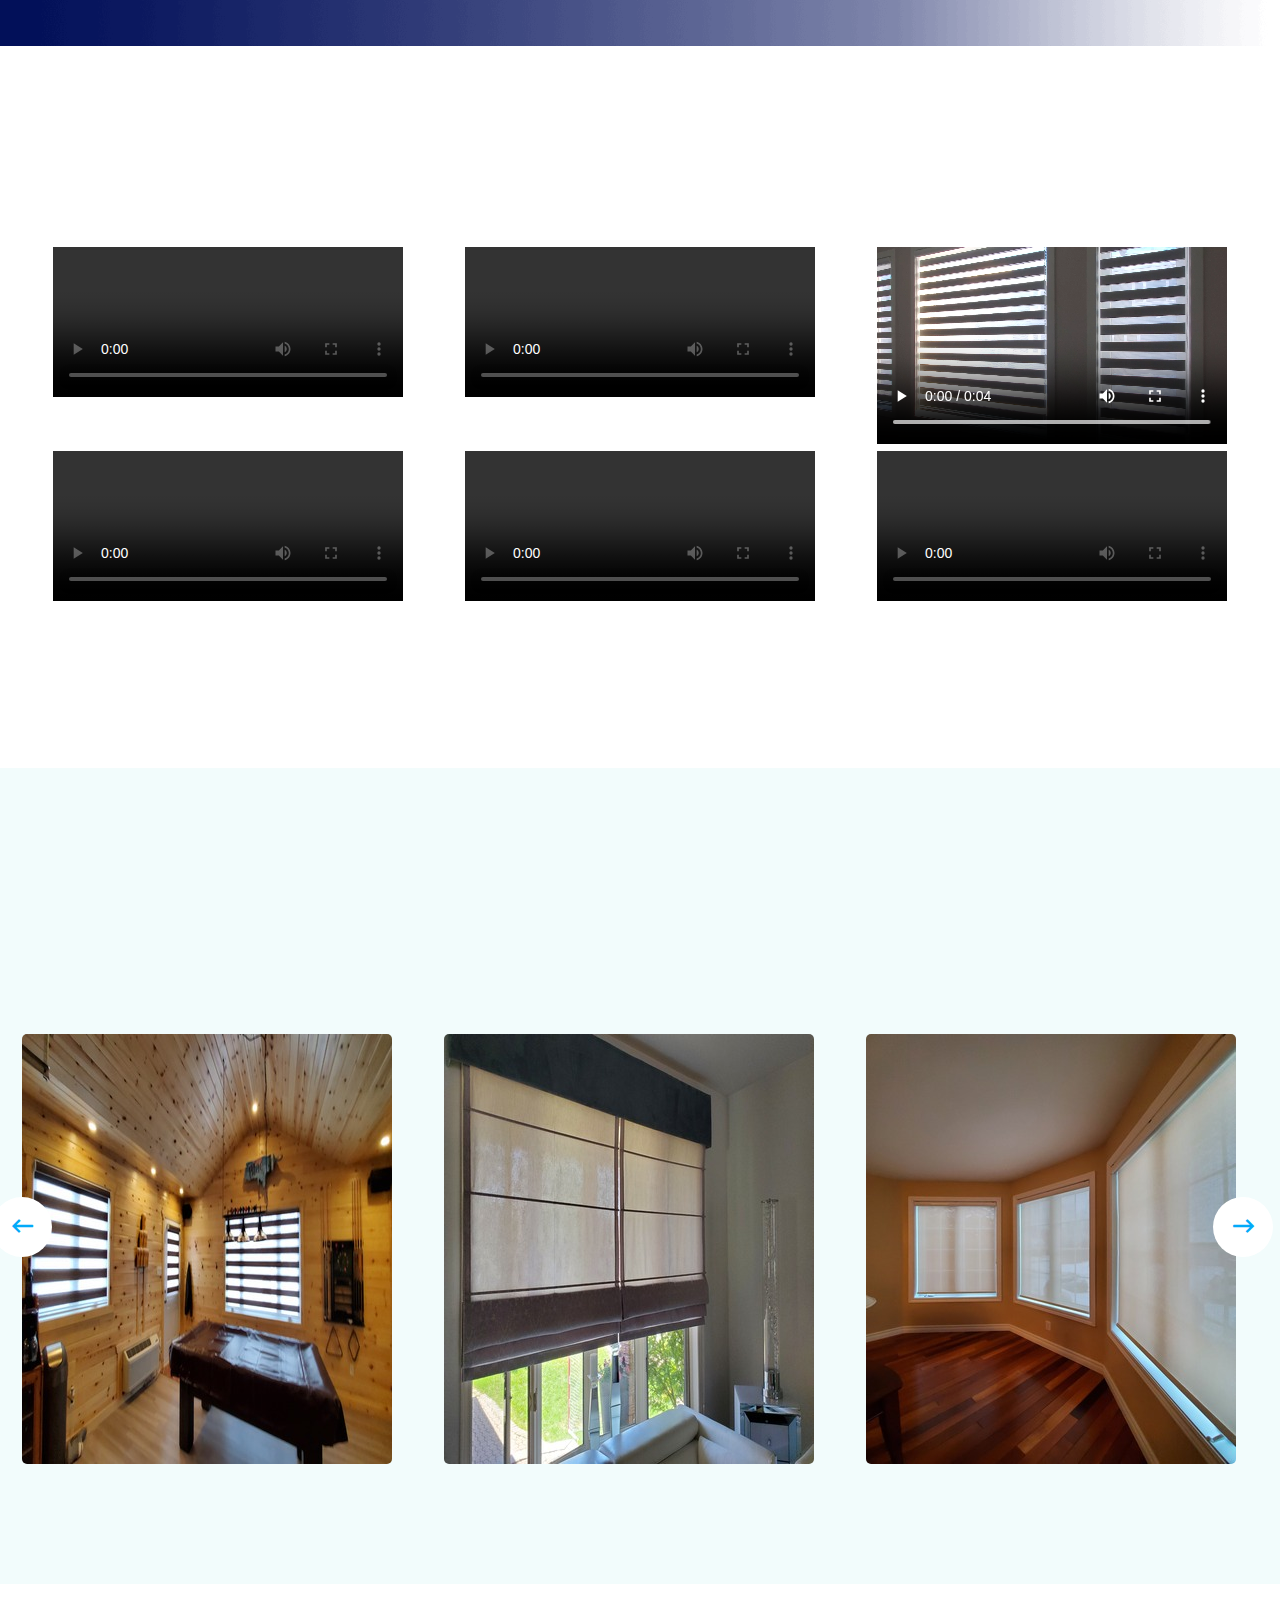
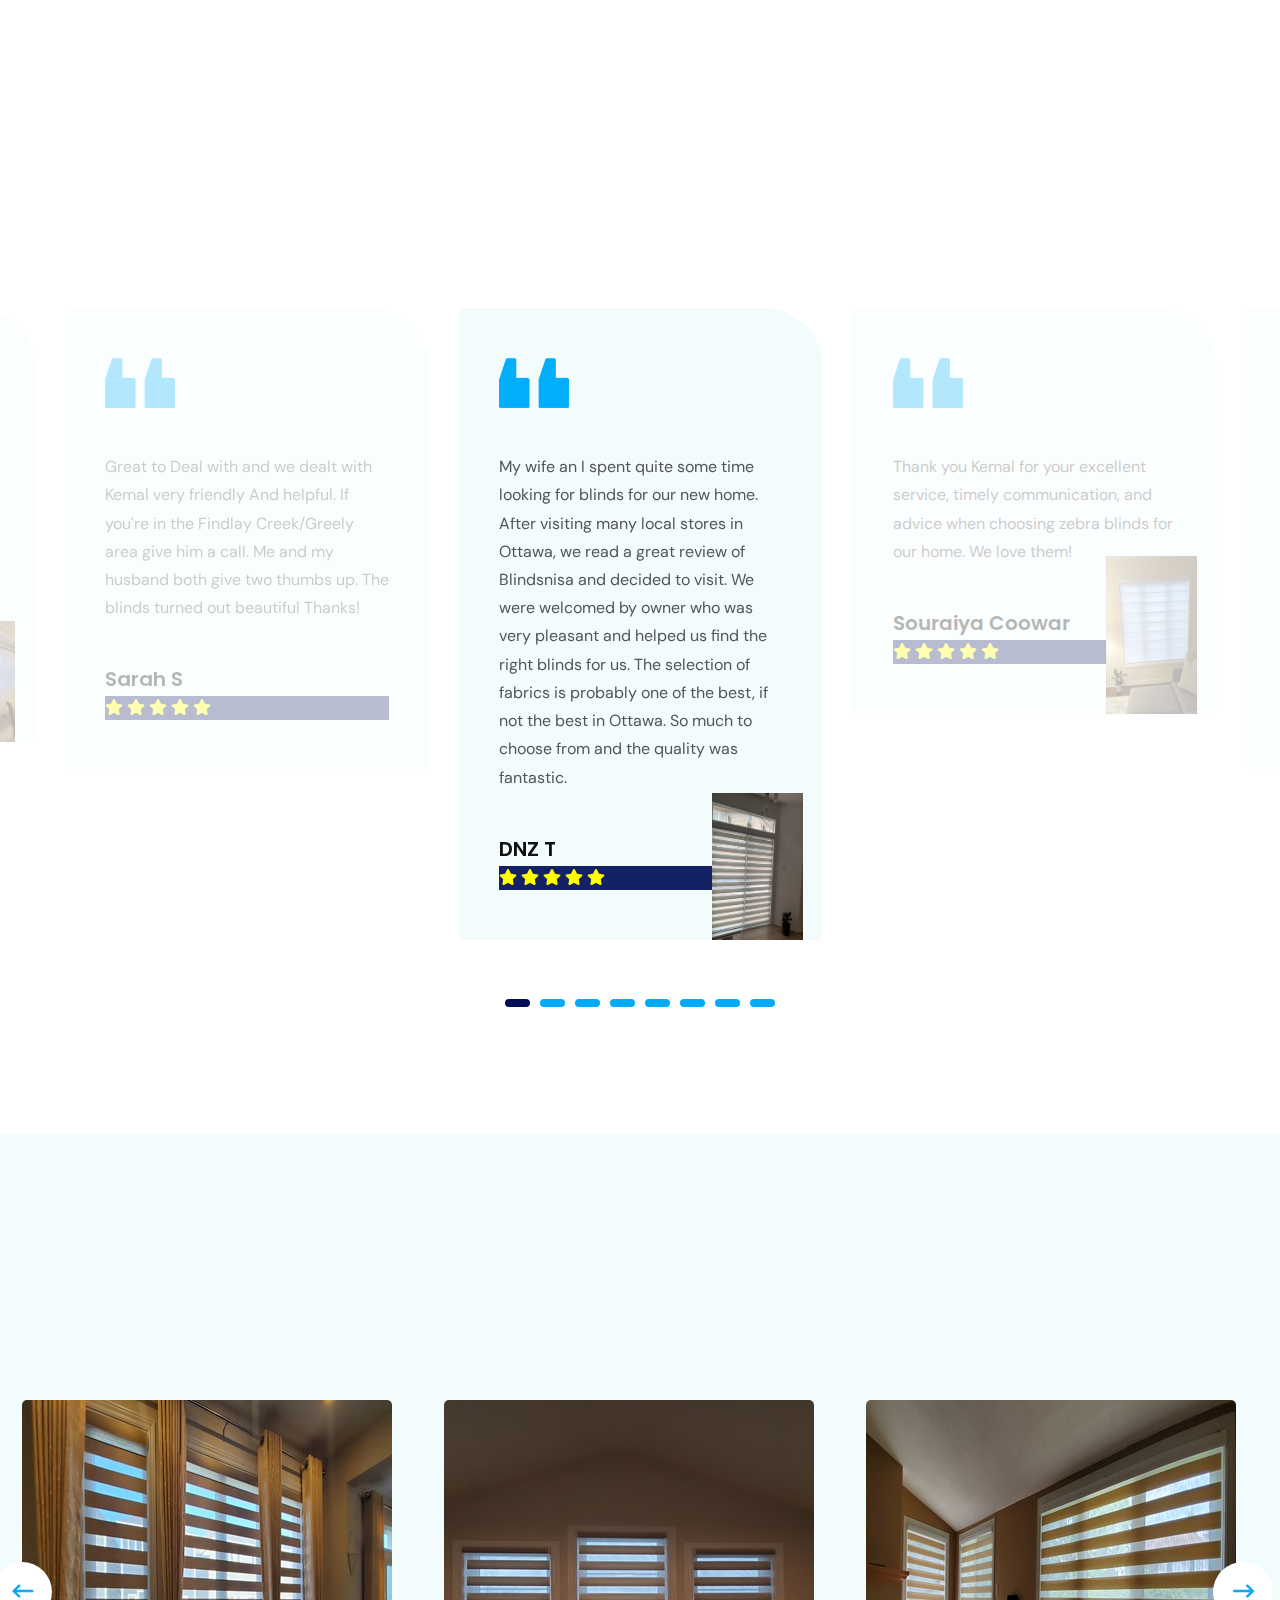
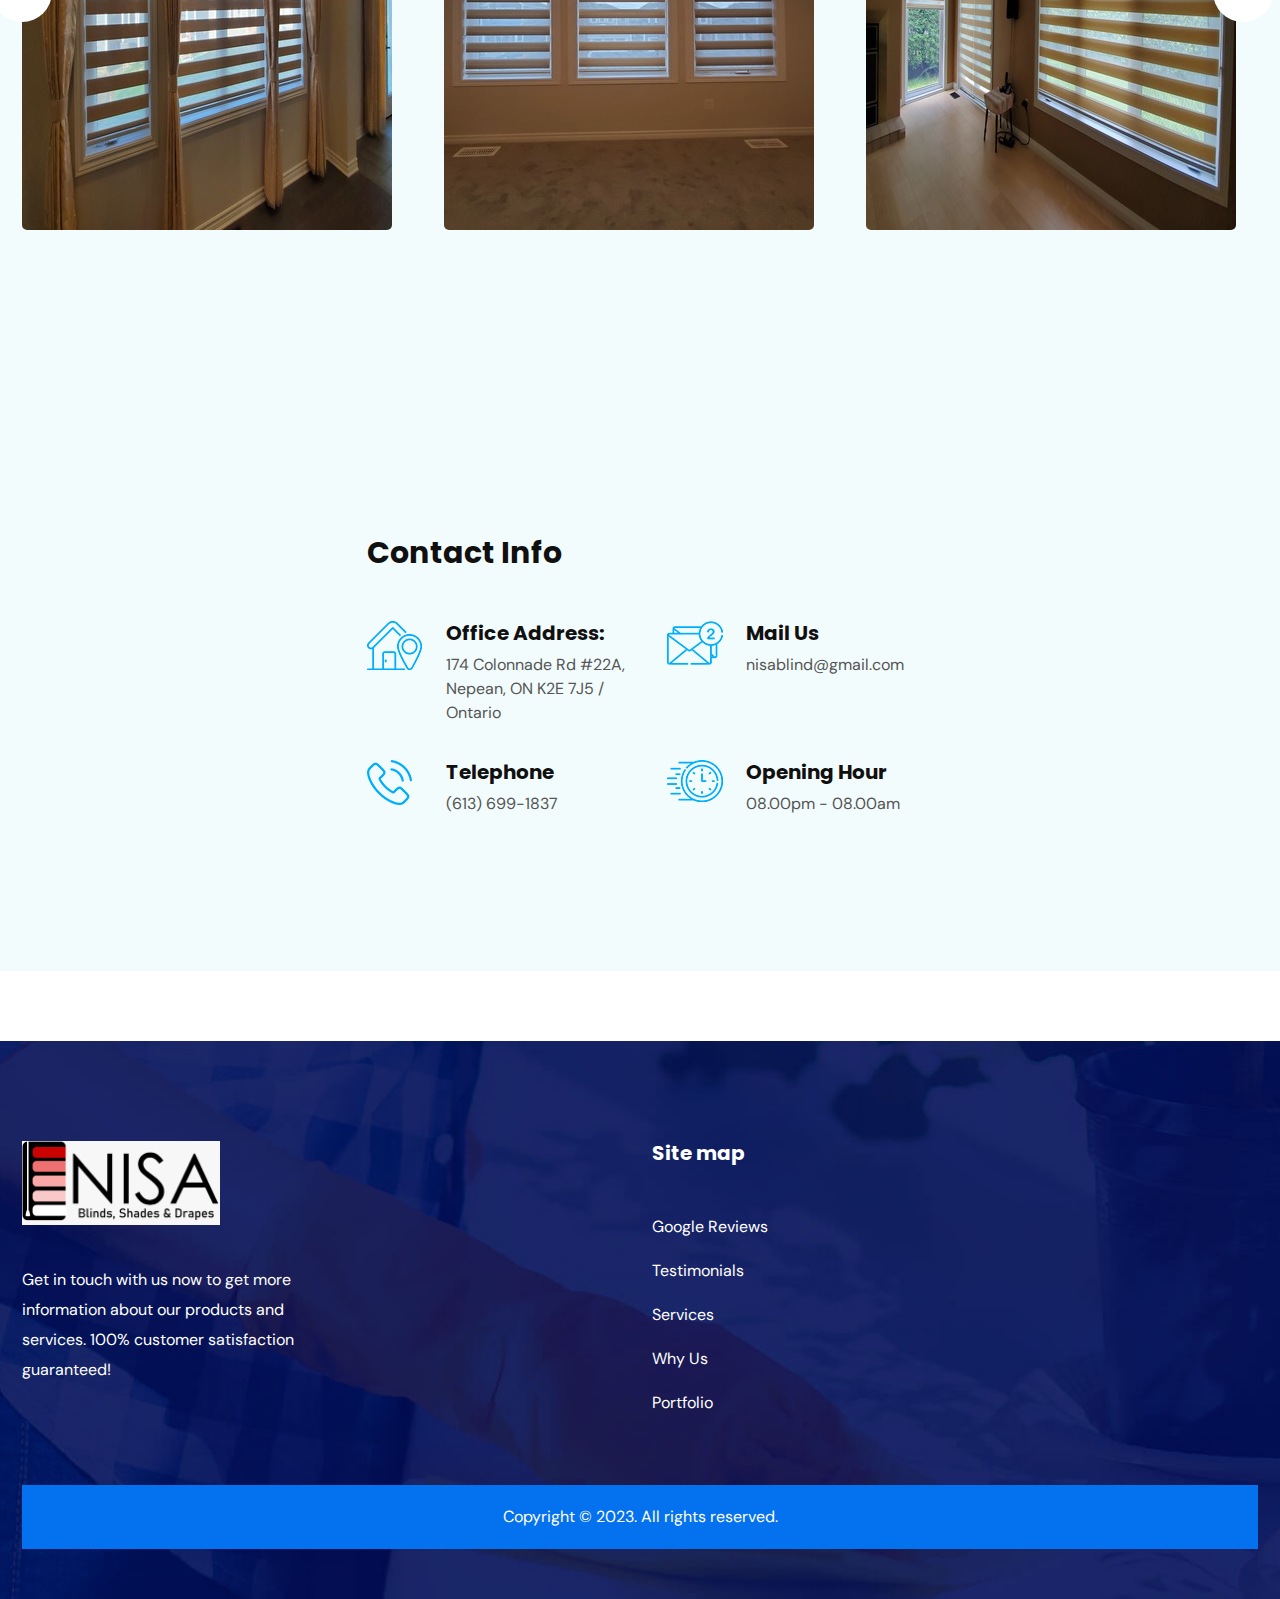
==== commit 5a895422: "canada" ====
--- a/index.html
+++ b/index.html
@@ -100,7 +100,7 @@
                 </div>
                 <div class="hd-item-meta">
                   <label>Visit Our Store </label>
-                  <span>Ontario-Canada</span>
+                  <span>Canada</span>
                 </div>
               </div>
               <div
